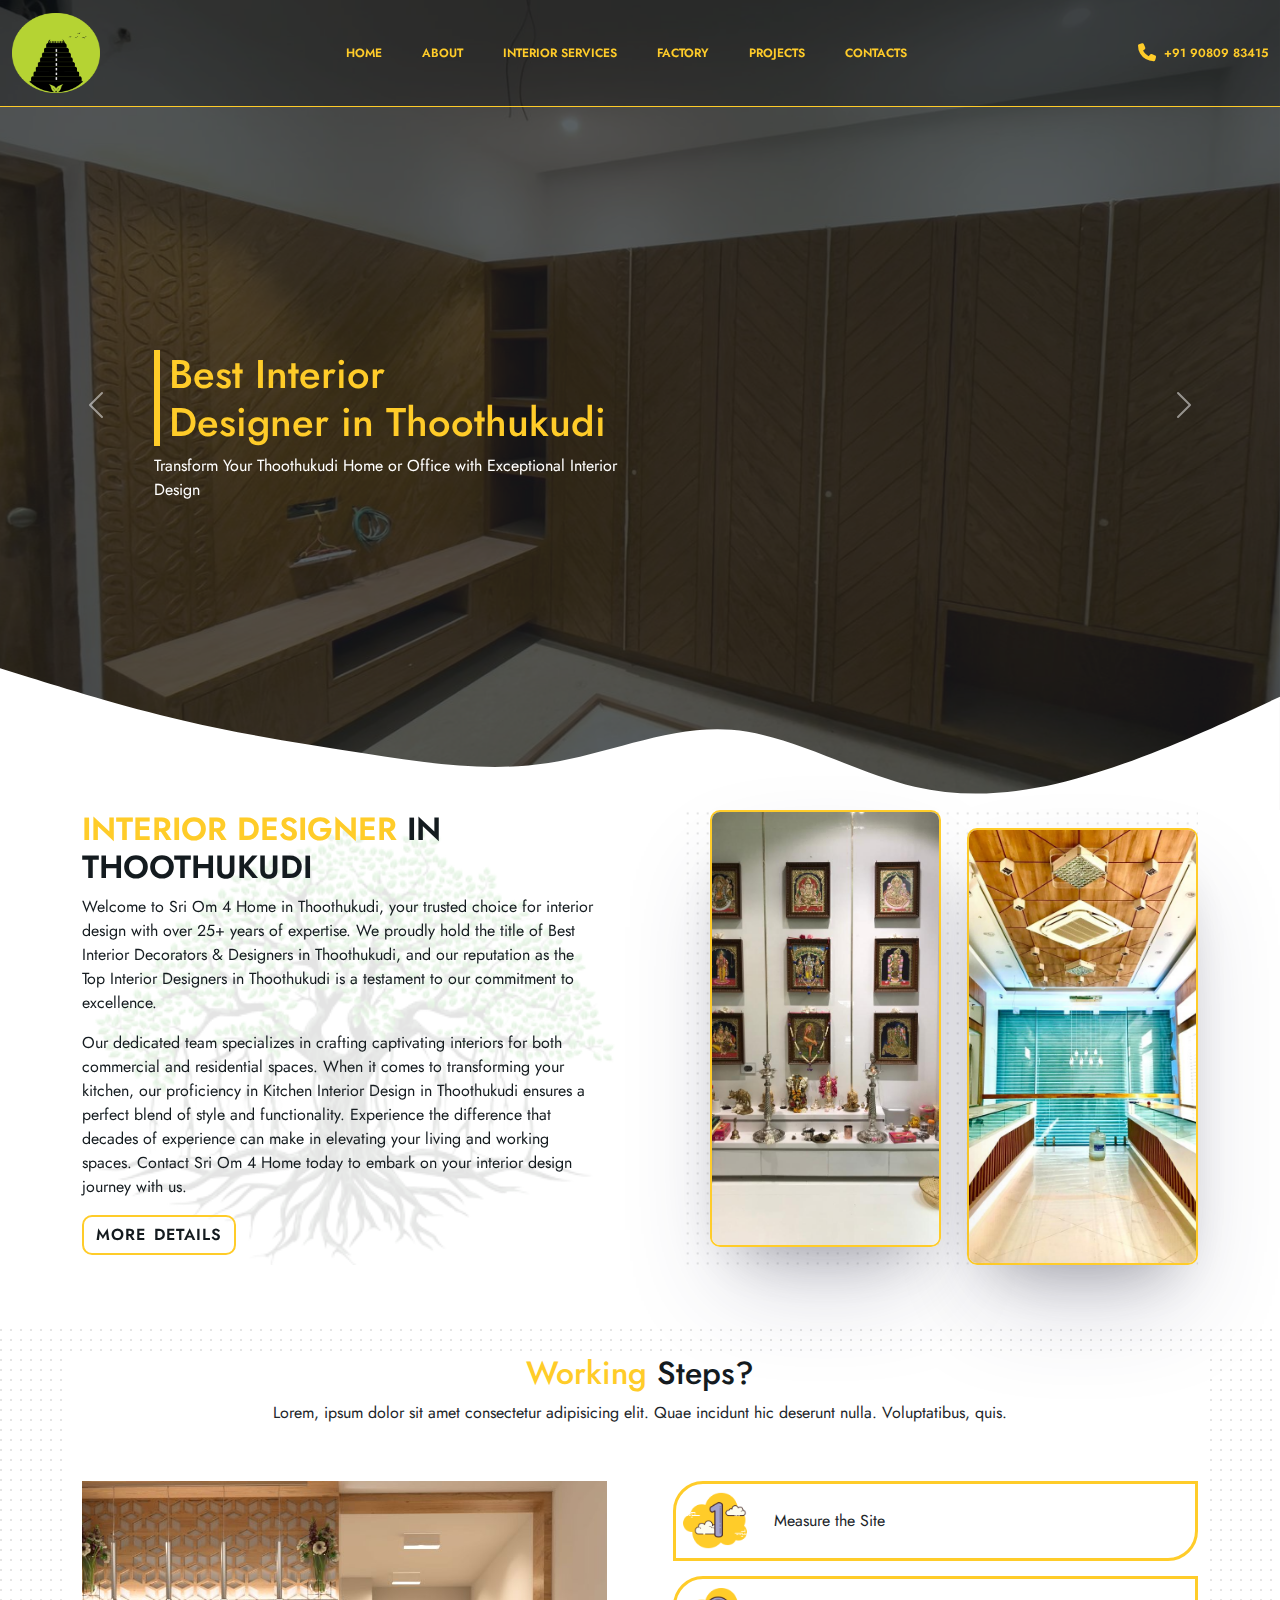
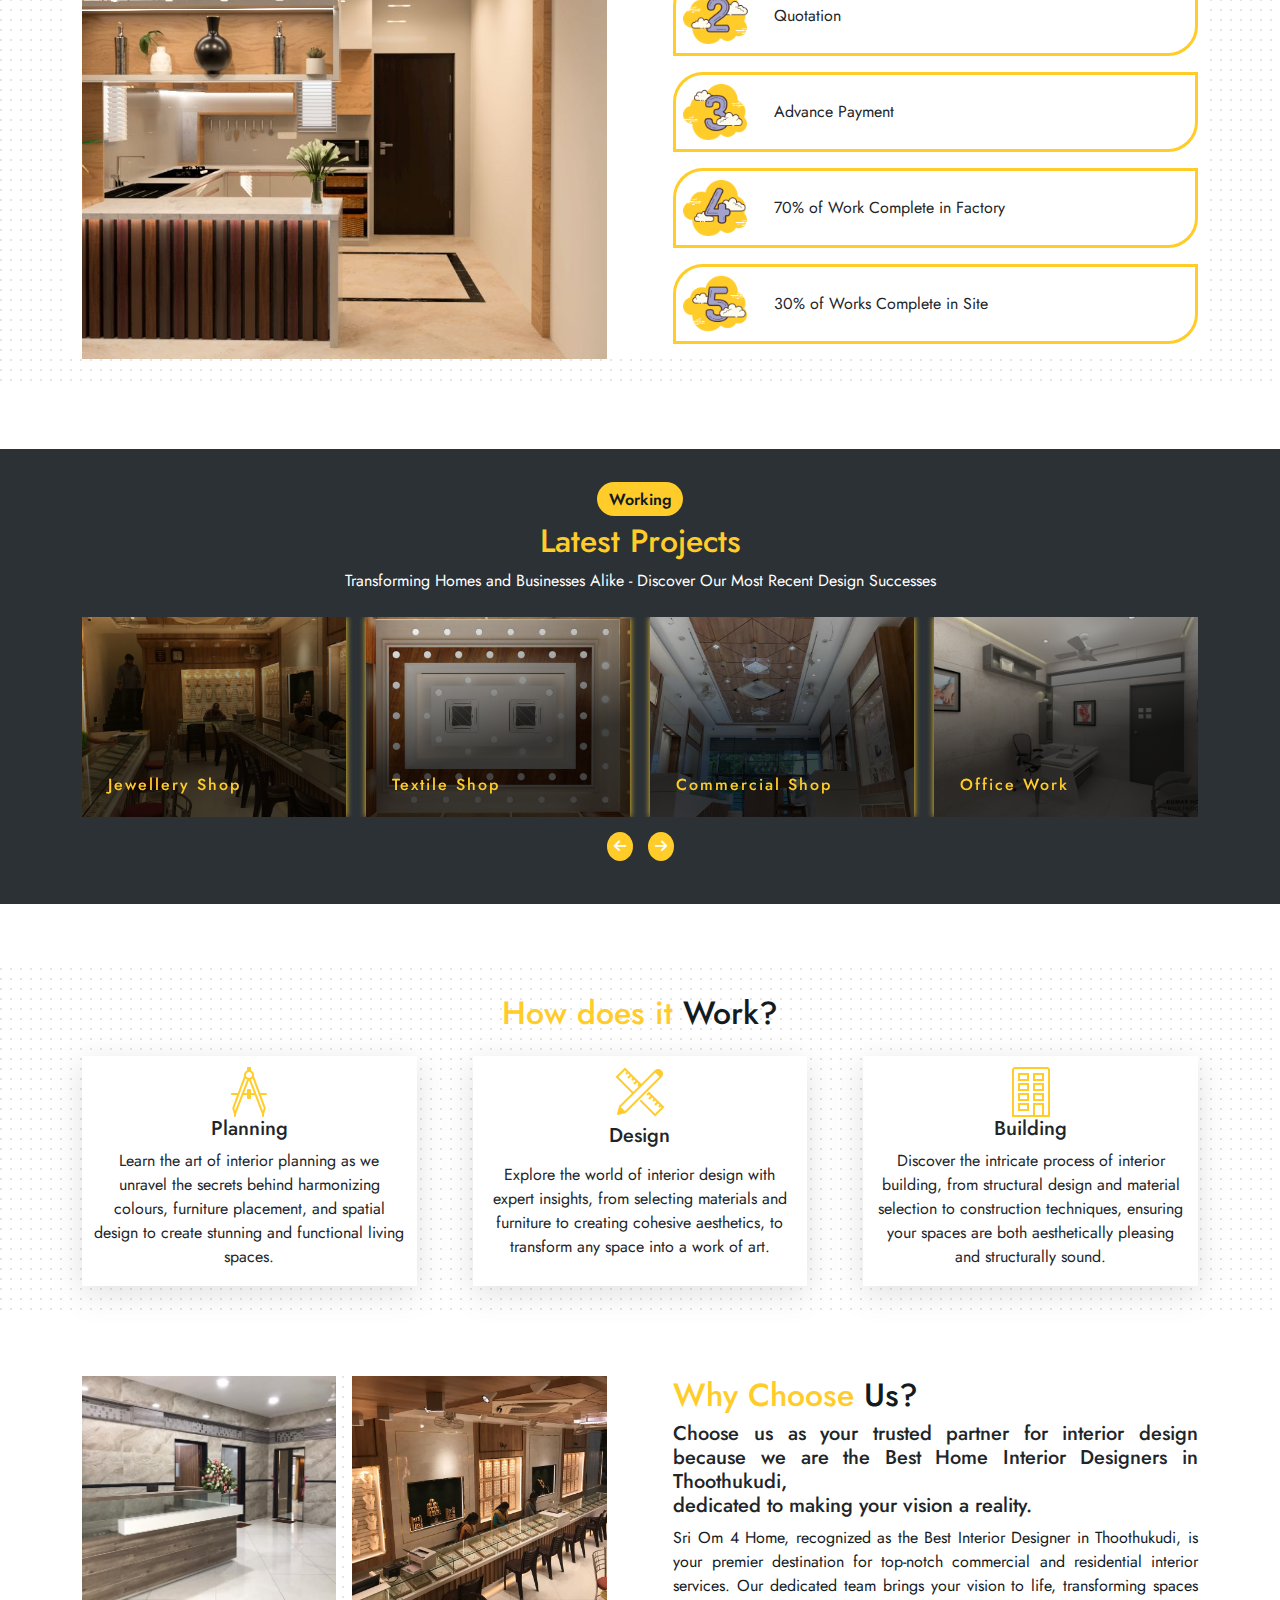
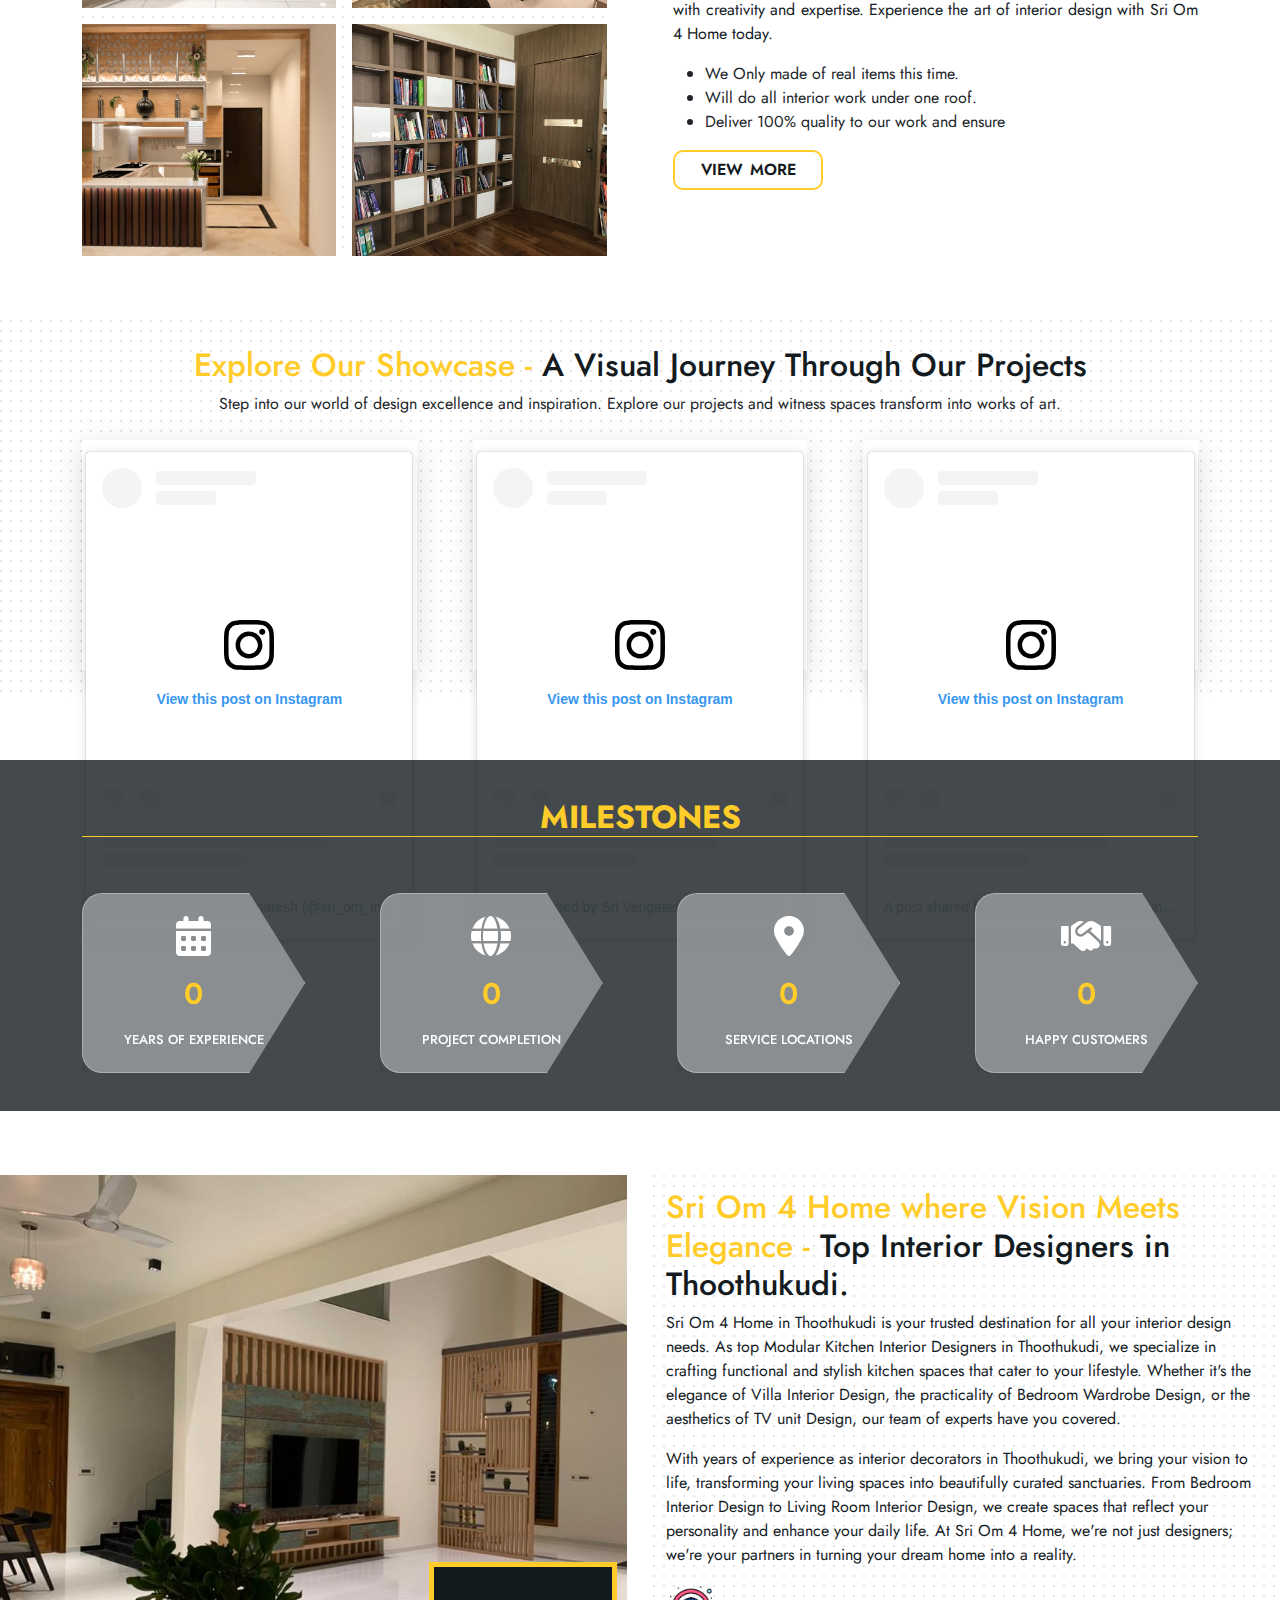
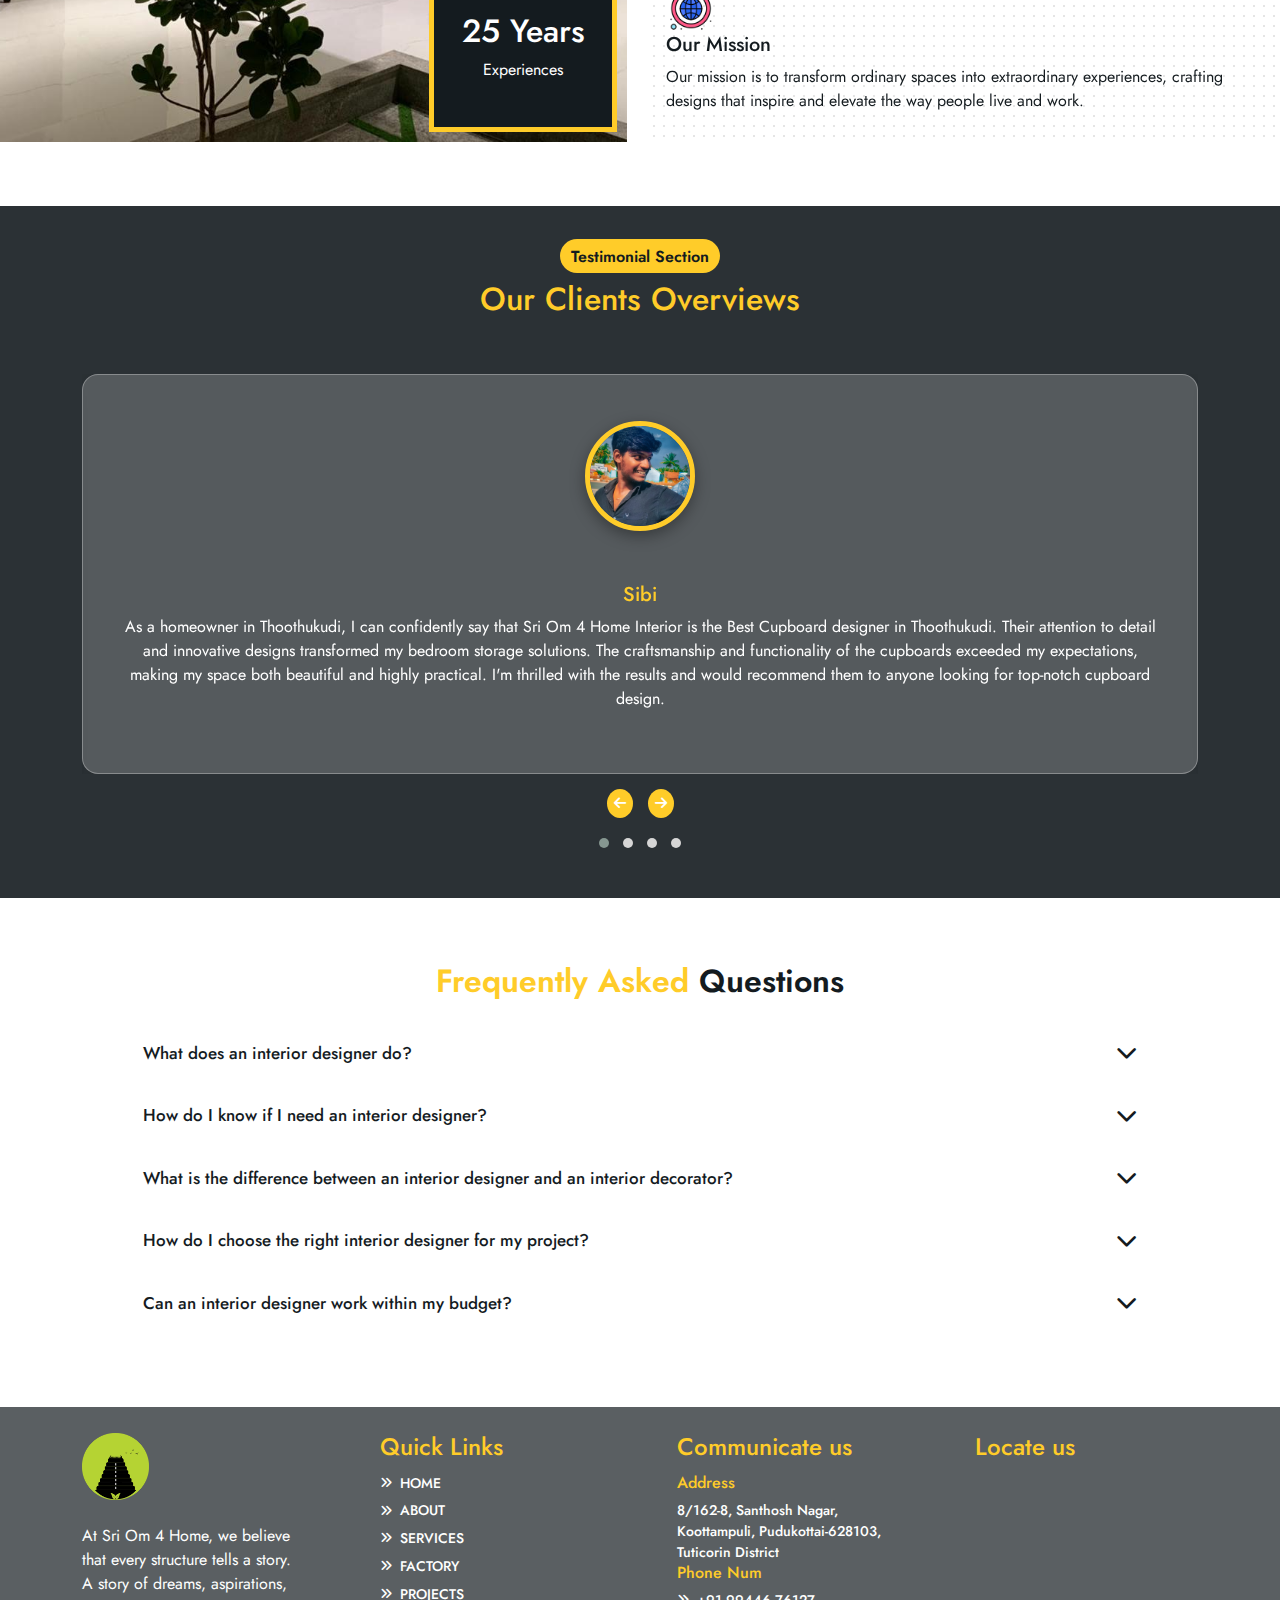
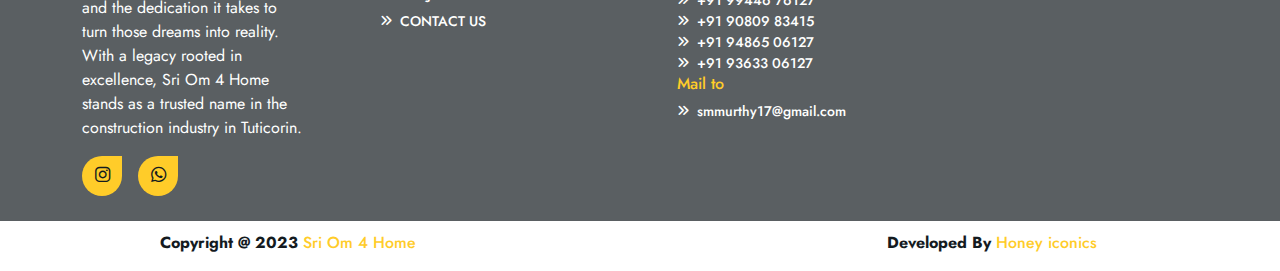
==== index.html @ 1a332e20 "Changed" ====
<!DOCTYPE html>
<html lang="en">

<head>
  <meta charset="UTF-8">
  <meta name="viewport" content="width=device-width, initial-scale=1.0">
  <title>Sri OM 4 Home</title>

  <!--////////////////////////// favicon ///////////////////// -->
  <link rel="icon" href="assets/Images/LOGO/soi.png">

  <!--///////////////////////// Css Elements /////////////////// -->
  <link rel="stylesheet" href="assets/CSS/style.css">

  <!-- fontawesome link  -->

  <link rel="stylesheet" href="https://cdnjs.cloudflare.com/ajax/libs/font-awesome/6.4.2/css/all.min.css
">
  <!--///////////////////////// Bootstrap Elements /////////////////// -->
  <link rel="stylesheet" href="assets/CSS/bootstrap.min.css">

  <!-- Owl carousel  -->

  <link rel="stylesheet" href="assets/CSS/owl.carousel.min.css">
  <link rel="stylesheet" href="assets/CSS/owl.theme.default.min.css">



</head>

<body>

  <!--////////////////////// header section Start ///////////////////// -->

  <header>

    <nav class="navbar navbar-expand-lg navbar-light">
      <div class="container-fluid">
        <a class="navbar-brand" href="index.html">
          <img src="assets/Images/LOGO/soi.png" alt="Logo">
        </a>
        <button class="navbar-toggler collapsed" type="button" data-bs-toggle="collapse"
          data-bs-target="#navbarSupportedContent" aria-controls="navbarSupportedContent" aria-expanded="false"
          aria-label="Toggle navigation">
          <span class="toggler-icon top-bar"></span>
          <span class="toggler-icon middle-bar"></span>
          <span class="toggler-icon bottom-bar"></span>
        </button>
        <div class="collapse navbar-collapse" id="navbarSupportedContent">
          <ul class="navbar-nav ms-auto d-flex gap-4">
            <li class="nav-item">
              <a class="nav-link active" aria-current="page" href="index.html">Home</a>
            </li>
            <li class="nav-item">
              <a class="nav-link" href="about.html">About</a>
            </li>
            <li class="nav-item">
              <a class="nav-link" href="service.html">Interior Services</a>
            </li>
            <li class="nav-item">
              <a class="nav-link" href="factory.html">Factory</a>
            </li>
            <li class="nav-item">
              <a class="nav-link" href="project.html">Projects</a>
            </li>
            <li class="nav-item">
              <a class="nav-link" href="contact.html">Contacts</a>
            </li>

          </ul>
          <ul class=" d-flex mb-0 px-0 align-items-center nav-num ms-auto">
            <li class="nav-item d-flex align-items-center">
              <a href="tel:+919080983415" class="nav-link p-0 d-flex gap-2 align-items-center">
                <i class="fa-solid fa-phone fa-beat fa-xl"></i>
                <span>
                  +91 90809 83415</span>
              </a>
            </li>
          </ul>
        </div>
      </div>
    </nav>


    <!-- //////////////////////////////////////////////////// -->


    <!--///////////////////////////////////////////// Navbar End ////////////////////// -->

    <!--/////////////////////////// Carousel Section Start ////////////////////////////-->
    <div id="carouselExampleCaptions" class="carousel slide" data-bs-ride="carousel">
      <div class="carousel-indicators">
        <button type="button" data-bs-target="#carouselExampleCaptions" data-bs-slide-to="0" class="active"
          aria-current="true" aria-label="Slide 1"></button>
        <button type="button" data-bs-target="#carouselExampleCaptions" data-bs-slide-to="1"
          aria-label="Slide 2"></button>
        <button type="button" data-bs-target="#carouselExampleCaptions" data-bs-slide-to="2"
          aria-label="Slide 3"></button>
      </div>
      <div class="carousel-inner">
        <div class="carousel-item active">
          <img src="assets/Images/Photos/1.jpeg" class="d-block w-100" alt="banner-image">
          <div class="carousel-caption">
            <h1>Best Interior
              <br>Designer in Thoothukudi
            </h1>
            <p>Transform Your Thoothukudi Home or Office with Exceptional Interior Design
            </p>
          </div>
        </div>
        <div class="carousel-item">
          <img src="assets/Images/Gallery/2.jpg" class="d-block w-100" alt="banner-image">
          <div class="carousel-caption">
            <h1>Leading Interior
              <br> Designer in Thoothukudi
            </h1>
            <p>Discover Thoothukudi's Premier Interior Designer for Tailored, Inspiring Interiors.
            </p>
          </div>
        </div>
        <div class="carousel-item">
          <img src="assets/Images/Gallery/3.jpg" class="d-block w-100" alt="banner-image">
          <div class="carousel-caption">
            <h1>Home Interior
              <br> Designer in Thoothukudi
            </h1>
            <p>Unlock the Beauty Within your Home, Our Canvas - Thoothukudi's Premier Home Interior Designer.</p>
          </div>
        </div>
      </div>
      <button class="carousel-control-prev" type="button" data-bs-target="#carouselExampleCaptions"
        data-bs-slide="prev">
        <span class="carousel-control-prev-icon" aria-hidden="true"></span>
        <span class="visually-hidden">Previous</span>
      </button>
      <button class="carousel-control-next" type="button" data-bs-target="#carouselExampleCaptions"
        data-bs-slide="next">
        <span class="carousel-control-next-icon" aria-hidden="true"></span>
        <span class="visually-hidden">Next</span>
      </button>

    </div>

    <!--////////////////////// Carousel Section End////////////////////////////// -->

    <div class="carousel-overlay"></div>

    <svg xmlns="http://www.w3.org/2000/svg" class="svg" viewBox="0 0 1440 320">
      <path fill="#fff" fill-opacity="1"
        d="M0,160L34.3,170.7C68.6,181,137,203,206,218.7C274.3,235,343,245,411,256C480,267,549,277,617,266.7C685.7,256,754,224,823,229.3C891.4,235,960,277,1029,293.3C1097.1,309,1166,299,1234,277.3C1302.9,256,1371,224,1406,208L1440,192L1440,320L1405.7,320C1371.4,320,1303,320,1234,320C1165.7,320,1097,320,1029,320C960,320,891,320,823,320C754.3,320,686,320,617,320C548.6,320,480,320,411,320C342.9,320,274,320,206,320C137.1,320,69,320,34,320L0,320Z">
      </path>
    </svg>
  </header>

  <!--////////////////////// header section End ///////////////////// -->


  <!--///////////////// About section Start ////////////////////////// -->

  <div class="who-we-are container">
    <img src="assets/Images/Png/banyan.png" class="assets-img" alt="">

    <div class="who-content">
      <h2>INTERIOR DESIGNER
        <span> IN THOOTHUKUDI</span>
      </h2>
      <p>Welcome to Sri Om 4 Home in Thoothukudi, your trusted choice for interior design with over 25+ years of
        expertise. We proudly hold the title of Best Interior Decorators & Designers in Thoothukudi, and our reputation
        as the Top Interior Designers in Thoothukudi is a testament to our commitment to excellence.</p>
      <p>Our dedicated team specializes in crafting captivating interiors for both commercial and residential spaces.
        When it comes to transforming your kitchen, our proficiency in Kitchen Interior Design in Thoothukudi ensures a
        perfect blend of style and functionality.
        Experience the difference that decades of experience can make in elevating your living and working spaces.
        Contact Sri Om 4 Home today to embark on your interior design journey with us.
      </p>
      <button class="btn">
        <a href="services.html">MORE DETAILS</a>
      </button>
    </div>
    <div class="who-we-img">

      <img src="assets/Images/Photos/29.jpeg" class="img-1" alt="who-we-are-image">
      <img src="assets/Images/Photos/55.jpeg" class="img-2" alt="who-we-are-image">

      <div class="empty-div">

      </div>
    </div>


  </div>

  <!--////////////////////////// About section End/////////////////////// -->


  <!--/////////////////// Work Steps Start//////////// -->

  <section class="workSteps-section">
    <div class="workSteps-container container">
      <div class="workSteps-title">
        <h2>Working <span>Steps?</span> </h2>
        <p>Lorem, ipsum dolor sit amet consectetur adipisicing elit. Quae incidunt hic deserunt nulla. Voluptatibus, quis.</p>
      </div>
      <div class="workSteps-content-container">
        <div class="workSteps-images">
          <img src="assets/Images/Photos/18.jpeg" alt="workSteps">
        </div>
        <div class="workSteps-container">
          <div class="workSteps-boxs">
            <div class="workSteps-images">
              <img src="assets/Images/Num/1.png" alt="NUMBER">
            </div>
            <div class="workSteps-content">
              <span>Measure the Site</span>
            </div>
          </div>
          <div class="workSteps-boxs">
            <div class="workSteps-images">
              <img src="assets/Images/Num/2.png" alt="NUMBER">
            </div>
            <div class="workSteps-content">
              <span>Quotation</span>
            </div>
          </div>

          <div class="workSteps-boxs">
            <div class="workSteps-images">
              <img src="assets/Images/Num/3.png" alt="NUMBER">
            </div>
            <div class="workSteps-content">
              <span>Advance Payment</span>
            </div>
          </div>
          <div class="workSteps-boxs">
            <div class="workSteps-images">
              <img src="assets/Images/Num/4.png" alt="NUMBER">
            </div>
            <div class="workSteps-content">
              <span>70% of Work Complete in Factory</span>
            </div>
          </div>
          <div class="workSteps-boxs">
            <div class="workSteps-images">
              <img src="assets/Images/Num/5.png" alt="NUMBER">
            </div>
            <div class="workSteps-content">
              <span>30% of Works Complete in Site</span>
            </div>
          </div>
        </div>
      </div>

    </div>
  </section>

  <!--//////////////// Work Steps End///////////////// -->



  <!--//////////////////////// What we do Start//////////////////////// -->

  <section class="whatwedo">
    <div class="whatwedo-container container">
      <div class="whatwedo-title mb-4">
        <span class="what-title">Working</span>
        <h2>Latest Projects</h2>
        <p>Transforming Homes and Businesses Alike - Discover Our Most Recent Design Successes
        </p>
      </div>
      <div class="whatwedo-content">
        <div class="owl-carousel owl-theme owl-loaded">
          <div class="owl-stage-outer">
            <div class="owl-stage">
              <div class="owl-item">
                <img src="assets/Images/Photos/70.jpeg" alt="Whatwedo-images">
                <span class="whatwedo-heading">Jewellery Shop</span>

                <div class="owl-overlay"></div>

              </div>
              <div class="owl-item">
                <img src="assets/Images/Gallery/3.jpg" alt="Whatwedo-images">
                <span class="whatwedo-heading">Textile Shop</span>

                <div class="owl-overlay"></div>


              </div>
              <div class="owl-item">
                <img src="assets/Images/Photos/27.jpeg" alt="Whatwedo-images">
                <span class="whatwedo-heading">Commercial Shop</span>

                <div class="owl-overlay"></div>

              </div>
              <div class="owl-item">
                <img src="assets/Images/Gallery/8.jpg" alt="Whatwedo-images">
                <span class="whatwedo-heading">Office Work</span>

                <div class="owl-overlay"></div>

              </div>
            </div>
          </div>
          <div class="owl-nav">
            <div class="owl-prev"><i class="fa-solid fa-arrow-left"></i></div>
            <div class="owl-next"><i class="fa-solid fa-arrow-right"></i></div>
          </div>

        </div>
      </div>

    </div>
    <div class="whatwedo-overlay"></div>
  </section>

  <!--////////////////////////// What we do End////////////////////////////// -->


  <!--///////////////////////// How it Work ////////////////////////////// -->

  <section class="howItWorks">
    <div class="howItWorks-container container">
      <div class="howItWorks-title mb-4">
        <h2>How does it <span>Work?</span> </h2>
      </div>
      <div class="howItWorks-content">

        <div class="howItWorks-boxs">

          <div class="howItWorks-icons">
            <img src="assets/Images/icons/compuss.png" alt="howItWorks-icons">
          </div>
          <h5>Planning</h5>
          <p>
            Learn the art of interior planning as we unravel the secrets behind harmonizing colours, furniture
            placement, and spatial design to create stunning and functional living spaces.
          </p>

        </div>

        <div class="howItWorks-boxs">

          <div class="howItWorks-icons">
            <img src="assets/Images/icons/drawing.png" alt="howItWorks-icons">
          </div>
          <h5>Design</h5>
          <p>Explore the world of interior design with expert insights, from selecting materials and furniture to
            creating cohesive aesthetics, to transform any space into a work of art.</p>

        </div>

        <div class="howItWorks-boxs">

          <div class="howItWorks-icons">
            <img src="assets/Images/icons/building.png" alt="howItWorks-icons">
          </div>
          <h5>Building</h5>
          <p>Discover the intricate process of interior building, from structural design and material selection to
            construction techniques, ensuring your spaces are both aesthetically pleasing and structurally sound.</p>

        </div>

      </div>
    </div>
  </section>

  <!--///////////////////////////// How it Work End /////////////////// -->

  <!-- -----------------------OVERALL PROJECT SECTION START ----------------------- -->
  <section class="whyChooseUs-section">

    <div class="project-section container">
      <div class="project-images">
        <div class="project-img-co ">
          <a href="Project.html"><img src="assets/Images/Photos/6.jpeg" alt="WhyChooseUs-image"></a>
        </div>
        <div class="project-img-co ">
          <a href="Project.html"><img src="assets/Images/Photos/68.jpeg" alt="WhyChooseUs-image"></a>
        </div>
        <div class="project-img-co ">
          <a href="Project.html"><img src="assets/Images/Photos/18.jpeg" alt="WhyChooseUs-image"></a>
        </div>
        <div class="project-img-co ">
          <a href="Project.html"><img src="assets/Images/Photos/31.jpeg" alt="WhyChooseUs-image"></a>
        </div>

      </div>
      <div class="project-heading ">
        <h2>Why Choose <span>Us?</span> </h2>
        <h5>Choose us as your trusted partner for interior design because we are the Best Home Interior Designers in
          Thoothukudi,
          <br> dedicated to making your vision a reality.
        </h5>
        <p>Sri Om 4 Home, recognized as the Best Interior Designer in Thoothukudi, is your premier destination for
          top-notch commercial and residential interior services. Our dedicated team brings your vision to life,
          transforming spaces with creativity and expertise. Experience the art of interior design with Sri Om 4 Home
          today.

        </p>
        <ul>
          <li>We Only made of real items this time.</li>
          <li>Will do all interior work under one roof.</li>
          <li>Deliver 100% quality to our work and ensure </li>
        </ul>

        <button class="btn"> <a href="Project.html">VIEW MORE</a></button>
      </div>

    </div>
  </section>

  <!-- -----------------------OVERALL PROJECT SECTION START ----------------------- -->

  <!--///////////////////////// How it Work ////////////////////////////// -->

  <section class="howItWorks social">
    <div class="howItWorks-container container">
      <div class="howItWorks-title mb-4">
        <h2>Explore Our Showcase - <span>A Visual Journey Through Our Projects
          </span> </h2>
        <p>Step into our world of design excellence and inspiration. Explore our projects and witness spaces transform
          into works of art.

        </p>
      </div>
      <div class="howItWorks-content">

        <div class="howItWorks-boxs">
          <blockquote class="instagram-media"
            data-instgrm-permalink="https://www.instagram.com/reel/Coe3Y3TpRxx/?utm_source=ig_embed&amp;utm_campaign=loading"
            data-instgrm-version="14"
            style=" background:#FFF; border:0; border-radius:3px; box-shadow:0 0 1px 0 rgba(0,0,0,0.5),0 1px 10px 0 rgba(0,0,0,0.15); margin: 1px; max-width:540px; min-width:326px; padding:0; width:99.375%; width:-webkit-calc(100% - 2px); width:calc(100% - 2px);">
            <div style="padding:16px;"> <a
                href="https://www.instagram.com/reel/Coe3Y3TpRxx/?utm_source=ig_embed&amp;utm_campaign=loading"
                style=" background:#FFFFFF; line-height:0; padding:0 0; text-align:center; text-decoration:none; width:100%;"
                target="_blank">
                <div style=" display: flex; flex-direction: row; align-items: center;">
                  <div
                    style="background-color: #F4F4F4; border-radius: 50%; flex-grow: 0; height: 40px; margin-right: 14px; width: 40px;">
                  </div>
                  <div style="display: flex; flex-direction: column; flex-grow: 1; justify-content: center;">
                    <div
                      style=" background-color: #F4F4F4; border-radius: 4px; flex-grow: 0; height: 14px; margin-bottom: 6px; width: 100px;">
                    </div>
                    <div
                      style=" background-color: #F4F4F4; border-radius: 4px; flex-grow: 0; height: 14px; width: 60px;">
                    </div>
                  </div>
                </div>
                <div style="padding: 19% 0;"></div>
                <div style="display:block; height:50px; margin:0 auto 12px; width:50px;"><svg width="50px" height="50px"
                    viewBox="0 0 60 60" version="1.1" xmlns="https://www.w3.org/2000/svg"
                    xmlns:xlink="https://www.w3.org/1999/xlink">
                    <g stroke="none" stroke-width="1" fill="none" fill-rule="evenodd">
                      <g transform="translate(-511.000000, -20.000000)" fill="#000000">
                        <g>
                          <path
                            d="M556.869,30.41 C554.814,30.41 553.148,32.076 553.148,34.131 C553.148,36.186 554.814,37.852 556.869,37.852 C558.924,37.852 560.59,36.186 560.59,34.131 C560.59,32.076 558.924,30.41 556.869,30.41 M541,60.657 C535.114,60.657 530.342,55.887 530.342,50 C530.342,44.114 535.114,39.342 541,39.342 C546.887,39.342 551.658,44.114 551.658,50 C551.658,55.887 546.887,60.657 541,60.657 M541,33.886 C532.1,33.886 524.886,41.1 524.886,50 C524.886,58.899 532.1,66.113 541,66.113 C549.9,66.113 557.115,58.899 557.115,50 C557.115,41.1 549.9,33.886 541,33.886 M565.378,62.101 C565.244,65.022 564.756,66.606 564.346,67.663 C563.803,69.06 563.154,70.057 562.106,71.106 C561.058,72.155 560.06,72.803 558.662,73.347 C557.607,73.757 556.021,74.244 553.102,74.378 C549.944,74.521 548.997,74.552 541,74.552 C533.003,74.552 532.056,74.521 528.898,74.378 C525.979,74.244 524.393,73.757 523.338,73.347 C521.94,72.803 520.942,72.155 519.894,71.106 C518.846,70.057 518.197,69.06 517.654,67.663 C517.244,66.606 516.755,65.022 516.623,62.101 C516.479,58.943 516.448,57.996 516.448,50 C516.448,42.003 516.479,41.056 516.623,37.899 C516.755,34.978 517.244,33.391 517.654,32.338 C518.197,30.938 518.846,29.942 519.894,28.894 C520.942,27.846 521.94,27.196 523.338,26.654 C524.393,26.244 525.979,25.756 528.898,25.623 C532.057,25.479 533.004,25.448 541,25.448 C548.997,25.448 549.943,25.479 553.102,25.623 C556.021,25.756 557.607,26.244 558.662,26.654 C560.06,27.196 561.058,27.846 562.106,28.894 C563.154,29.942 563.803,30.938 564.346,32.338 C564.756,33.391 565.244,34.978 565.378,37.899 C565.522,41.056 565.552,42.003 565.552,50 C565.552,57.996 565.522,58.943 565.378,62.101 M570.82,37.631 C570.674,34.438 570.167,32.258 569.425,30.349 C568.659,28.377 567.633,26.702 565.965,25.035 C564.297,23.368 562.623,22.342 560.652,21.575 C558.743,20.834 556.562,20.326 553.369,20.18 C550.169,20.033 549.148,20 541,20 C532.853,20 531.831,20.033 528.631,20.18 C525.438,20.326 523.257,20.834 521.349,21.575 C519.376,22.342 517.703,23.368 516.035,25.035 C514.368,26.702 513.342,28.377 512.574,30.349 C511.834,32.258 511.326,34.438 511.181,37.631 C511.035,40.831 511,41.851 511,50 C511,58.147 511.035,59.17 511.181,62.369 C511.326,65.562 511.834,67.743 512.574,69.651 C513.342,71.625 514.368,73.296 516.035,74.965 C517.703,76.634 519.376,77.658 521.349,78.425 C523.257,79.167 525.438,79.673 528.631,79.82 C531.831,79.965 532.853,80.001 541,80.001 C549.148,80.001 550.169,79.965 553.369,79.82 C556.562,79.673 558.743,79.167 560.652,78.425 C562.623,77.658 564.297,76.634 565.965,74.965 C567.633,73.296 568.659,71.625 569.425,69.651 C570.167,67.743 570.674,65.562 570.82,62.369 C570.966,59.17 571,58.147 571,50 C571,41.851 570.966,40.831 570.82,37.631">
                          </path>
                        </g>
                      </g>
                    </g>
                  </svg></div>
                <div style="padding-top: 8px;">
                  <div
                    style=" color:#3897f0; font-family:Arial,sans-serif; font-size:14px; font-style:normal; font-weight:550; line-height:18px;">
                    View this post on Instagram</div>
                </div>
                <div style="padding: 12.5% 0;"></div>
                <div style="display: flex; flex-direction: row; margin-bottom: 14px; align-items: center;">
                  <div>
                    <div
                      style="background-color: #F4F4F4; border-radius: 50%; height: 12.5px; width: 12.5px; transform: translateX(0px) translateY(7px);">
                    </div>
                    <div
                      style="background-color: #F4F4F4; height: 12.5px; transform: rotate(-45deg) translateX(3px) translateY(1px); width: 12.5px; flex-grow: 0; margin-right: 14px; margin-left: 2px;">
                    </div>
                    <div
                      style="background-color: #F4F4F4; border-radius: 50%; height: 12.5px; width: 12.5px; transform: translateX(9px) translateY(-18px);">
                    </div>
                  </div>
                  <div style="margin-left: 8px;">
                    <div
                      style=" background-color: #F4F4F4; border-radius: 50%; flex-grow: 0; height: 20px; width: 20px;">
                    </div>
                    <div
                      style=" width: 0; height: 0; border-top: 2px solid transparent; border-left: 6px solid #f4f4f4; border-bottom: 2px solid transparent; transform: translateX(16px) translateY(-4px) rotate(30deg)">
                    </div>
                  </div>
                  <div style="margin-left: auto;">
                    <div
                      style=" width: 0px; border-top: 8px solid #F4F4F4; border-right: 8px solid transparent; transform: translateY(16px);">
                    </div>
                    <div
                      style=" background-color: #F4F4F4; flex-grow: 0; height: 12px; width: 16px; transform: translateY(-4px);">
                    </div>
                    <div
                      style=" width: 0; height: 0; border-top: 8px solid #F4F4F4; border-left: 8px solid transparent; transform: translateY(-4px) translateX(8px);">
                    </div>
                  </div>
                </div>
                <div
                  style="display: flex; flex-direction: column; flex-grow: 1; justify-content: center; margin-bottom: 24px;">
                  <div
                    style=" background-color: #F4F4F4; border-radius: 4px; flex-grow: 0; height: 14px; margin-bottom: 6px; width: 224px;">
                  </div>
                  <div
                    style=" background-color: #F4F4F4; border-radius: 4px; flex-grow: 0; height: 14px; width: 144px;">
                  </div>
                </div>
              </a>
              <p
                style=" color:#c9c8cd; font-family:Arial,sans-serif; font-size:14px; line-height:17px; margin-bottom:0; margin-top:8px; overflow:hidden; padding:8px 0 7px; text-align:center; text-overflow:ellipsis; white-space:nowrap;">
                <a href="https://www.instagram.com/reel/Coe3Y3TpRxx/?utm_source=ig_embed&amp;utm_campaign=loading"
                  style=" color:#c9c8cd; font-family:Arial,sans-serif; font-size:14px; font-style:normal; font-weight:normal; line-height:17px; text-decoration:none;"
                  target="_blank">A post shared by Sri Vengatesh (@sri_om_interior_decors)</a>
              </p>
            </div>
          </blockquote>
          <script async src="//www.instagram.com/embed.js"></script>

        </div>

        <div class="howItWorks-boxs">
          <blockquote class="instagram-media"
            data-instgrm-permalink="https://www.instagram.com/reel/CpU8LuFpvbW/?utm_source=ig_embed&amp;utm_campaign=loading"
            data-instgrm-version="14"
            style=" background:#FFF; border:0; border-radius:3px; box-shadow:0 0 1px 0 rgba(0,0,0,0.5),0 1px 10px 0 rgba(0,0,0,0.15); margin: 1px; max-width:540px; min-width:326px; padding:0; width:99.375%; width:-webkit-calc(100% - 2px); width:calc(100% - 2px);">
            <div style="padding:16px;"> <a
                href="https://www.instagram.com/reel/CpU8LuFpvbW/?utm_source=ig_embed&amp;utm_campaign=loading"
                style=" background:#FFFFFF; line-height:0; padding:0 0; text-align:center; text-decoration:none; width:100%;"
                target="_blank">
                <div style=" display: flex; flex-direction: row; align-items: center;">
                  <div
                    style="background-color: #F4F4F4; border-radius: 50%; flex-grow: 0; height: 40px; margin-right: 14px; width: 40px;">
                  </div>
                  <div style="display: flex; flex-direction: column; flex-grow: 1; justify-content: center;">
                    <div
                      style=" background-color: #F4F4F4; border-radius: 4px; flex-grow: 0; height: 14px; margin-bottom: 6px; width: 100px;">
                    </div>
                    <div
                      style=" background-color: #F4F4F4; border-radius: 4px; flex-grow: 0; height: 14px; width: 60px;">
                    </div>
                  </div>
                </div>
                <div style="padding: 19% 0;"></div>
                <div style="display:block; height:50px; margin:0 auto 12px; width:50px;"><svg width="50px" height="50px"
                    viewBox="0 0 60 60" version="1.1" xmlns="https://www.w3.org/2000/svg"
                    xmlns:xlink="https://www.w3.org/1999/xlink">
                    <g stroke="none" stroke-width="1" fill="none" fill-rule="evenodd">
                      <g transform="translate(-511.000000, -20.000000)" fill="#000000">
                        <g>
                          <path
                            d="M556.869,30.41 C554.814,30.41 553.148,32.076 553.148,34.131 C553.148,36.186 554.814,37.852 556.869,37.852 C558.924,37.852 560.59,36.186 560.59,34.131 C560.59,32.076 558.924,30.41 556.869,30.41 M541,60.657 C535.114,60.657 530.342,55.887 530.342,50 C530.342,44.114 535.114,39.342 541,39.342 C546.887,39.342 551.658,44.114 551.658,50 C551.658,55.887 546.887,60.657 541,60.657 M541,33.886 C532.1,33.886 524.886,41.1 524.886,50 C524.886,58.899 532.1,66.113 541,66.113 C549.9,66.113 557.115,58.899 557.115,50 C557.115,41.1 549.9,33.886 541,33.886 M565.378,62.101 C565.244,65.022 564.756,66.606 564.346,67.663 C563.803,69.06 563.154,70.057 562.106,71.106 C561.058,72.155 560.06,72.803 558.662,73.347 C557.607,73.757 556.021,74.244 553.102,74.378 C549.944,74.521 548.997,74.552 541,74.552 C533.003,74.552 532.056,74.521 528.898,74.378 C525.979,74.244 524.393,73.757 523.338,73.347 C521.94,72.803 520.942,72.155 519.894,71.106 C518.846,70.057 518.197,69.06 517.654,67.663 C517.244,66.606 516.755,65.022 516.623,62.101 C516.479,58.943 516.448,57.996 516.448,50 C516.448,42.003 516.479,41.056 516.623,37.899 C516.755,34.978 517.244,33.391 517.654,32.338 C518.197,30.938 518.846,29.942 519.894,28.894 C520.942,27.846 521.94,27.196 523.338,26.654 C524.393,26.244 525.979,25.756 528.898,25.623 C532.057,25.479 533.004,25.448 541,25.448 C548.997,25.448 549.943,25.479 553.102,25.623 C556.021,25.756 557.607,26.244 558.662,26.654 C560.06,27.196 561.058,27.846 562.106,28.894 C563.154,29.942 563.803,30.938 564.346,32.338 C564.756,33.391 565.244,34.978 565.378,37.899 C565.522,41.056 565.552,42.003 565.552,50 C565.552,57.996 565.522,58.943 565.378,62.101 M570.82,37.631 C570.674,34.438 570.167,32.258 569.425,30.349 C568.659,28.377 567.633,26.702 565.965,25.035 C564.297,23.368 562.623,22.342 560.652,21.575 C558.743,20.834 556.562,20.326 553.369,20.18 C550.169,20.033 549.148,20 541,20 C532.853,20 531.831,20.033 528.631,20.18 C525.438,20.326 523.257,20.834 521.349,21.575 C519.376,22.342 517.703,23.368 516.035,25.035 C514.368,26.702 513.342,28.377 512.574,30.349 C511.834,32.258 511.326,34.438 511.181,37.631 C511.035,40.831 511,41.851 511,50 C511,58.147 511.035,59.17 511.181,62.369 C511.326,65.562 511.834,67.743 512.574,69.651 C513.342,71.625 514.368,73.296 516.035,74.965 C517.703,76.634 519.376,77.658 521.349,78.425 C523.257,79.167 525.438,79.673 528.631,79.82 C531.831,79.965 532.853,80.001 541,80.001 C549.148,80.001 550.169,79.965 553.369,79.82 C556.562,79.673 558.743,79.167 560.652,78.425 C562.623,77.658 564.297,76.634 565.965,74.965 C567.633,73.296 568.659,71.625 569.425,69.651 C570.167,67.743 570.674,65.562 570.82,62.369 C570.966,59.17 571,58.147 571,50 C571,41.851 570.966,40.831 570.82,37.631">
                          </path>
                        </g>
                      </g>
                    </g>
                  </svg></div>
                <div style="padding-top: 8px;">
                  <div
                    style=" color:#3897f0; font-family:Arial,sans-serif; font-size:14px; font-style:normal; font-weight:550; line-height:18px;">
                    View this post on Instagram</div>
                </div>
                <div style="padding: 12.5% 0;"></div>
                <div style="display: flex; flex-direction: row; margin-bottom: 14px; align-items: center;">
                  <div>
                    <div
                      style="background-color: #F4F4F4; border-radius: 50%; height: 12.5px; width: 12.5px; transform: translateX(0px) translateY(7px);">
                    </div>
                    <div
                      style="background-color: #F4F4F4; height: 12.5px; transform: rotate(-45deg) translateX(3px) translateY(1px); width: 12.5px; flex-grow: 0; margin-right: 14px; margin-left: 2px;">
                    </div>
                    <div
                      style="background-color: #F4F4F4; border-radius: 50%; height: 12.5px; width: 12.5px; transform: translateX(9px) translateY(-18px);">
                    </div>
                  </div>
                  <div style="margin-left: 8px;">
                    <div
                      style=" background-color: #F4F4F4; border-radius: 50%; flex-grow: 0; height: 20px; width: 20px;">
                    </div>
                    <div
                      style=" width: 0; height: 0; border-top: 2px solid transparent; border-left: 6px solid #f4f4f4; border-bottom: 2px solid transparent; transform: translateX(16px) translateY(-4px) rotate(30deg)">
                    </div>
                  </div>
                  <div style="margin-left: auto;">
                    <div
                      style=" width: 0px; border-top: 8px solid #F4F4F4; border-right: 8px solid transparent; transform: translateY(16px);">
                    </div>
                    <div
                      style=" background-color: #F4F4F4; flex-grow: 0; height: 12px; width: 16px; transform: translateY(-4px);">
                    </div>
                    <div
                      style=" width: 0; height: 0; border-top: 8px solid #F4F4F4; border-left: 8px solid transparent; transform: translateY(-4px) translateX(8px);">
                    </div>
                  </div>
                </div>
                <div
                  style="display: flex; flex-direction: column; flex-grow: 1; justify-content: center; margin-bottom: 24px;">
                  <div
                    style=" background-color: #F4F4F4; border-radius: 4px; flex-grow: 0; height: 14px; margin-bottom: 6px; width: 224px;">
                  </div>
                  <div
                    style=" background-color: #F4F4F4; border-radius: 4px; flex-grow: 0; height: 14px; width: 144px;">
                  </div>
                </div>
              </a>
              <p
                style=" color:#c9c8cd; font-family:Arial,sans-serif; font-size:14px; line-height:17px; margin-bottom:0; margin-top:8px; overflow:hidden; padding:8px 0 7px; text-align:center; text-overflow:ellipsis; white-space:nowrap;">
                <a href="https://www.instagram.com/reel/CpU8LuFpvbW/?utm_source=ig_embed&amp;utm_campaign=loading"
                  style=" color:#c9c8cd; font-family:Arial,sans-serif; font-size:14px; font-style:normal; font-weight:normal; line-height:17px; text-decoration:none;"
                  target="_blank">A post shared by Sri Vengatesh (@sri_om_interior_decors)</a>
              </p>
            </div>
          </blockquote>
          <script async src="//www.instagram.com/embed.js"></script>

        </div>

        <div class="howItWorks-boxs">
          <blockquote class="instagram-media"
            data-instgrm-permalink="https://www.instagram.com/reel/CpxOh8Wp39n/?utm_source=ig_embed&amp;utm_campaign=loading"
            data-instgrm-version="14"
            style=" background:#FFF; border:0; border-radius:3px; box-shadow:0 0 1px 0 rgba(0,0,0,0.5),0 1px 10px 0 rgba(0,0,0,0.15); margin: 1px; max-width:540px; min-width:326px; padding:0; width:99.375%; width:-webkit-calc(100% - 2px); width:calc(100% - 2px);">
            <div style="padding:16px;"> <a
                href="https://www.instagram.com/reel/CpxOh8Wp39n/?utm_source=ig_embed&amp;utm_campaign=loading"
                style=" background:#FFFFFF; line-height:0; padding:0 0; text-align:center; text-decoration:none; width:100%;"
                target="_blank">
                <div style=" display: flex; flex-direction: row; align-items: center;">
                  <div
                    style="background-color: #F4F4F4; border-radius: 50%; flex-grow: 0; height: 40px; margin-right: 14px; width: 40px;">
                  </div>
                  <div style="display: flex; flex-direction: column; flex-grow: 1; justify-content: center;">
                    <div
                      style=" background-color: #F4F4F4; border-radius: 4px; flex-grow: 0; height: 14px; margin-bottom: 6px; width: 100px;">
                    </div>
                    <div
                      style=" background-color: #F4F4F4; border-radius: 4px; flex-grow: 0; height: 14px; width: 60px;">
                    </div>
                  </div>
                </div>
                <div style="padding: 19% 0;"></div>
                <div style="display:block; height:50px; margin:0 auto 12px; width:50px;"><svg width="50px" height="50px"
                    viewBox="0 0 60 60" version="1.1" xmlns="https://www.w3.org/2000/svg"
                    xmlns:xlink="https://www.w3.org/1999/xlink">
                    <g stroke="none" stroke-width="1" fill="none" fill-rule="evenodd">
                      <g transform="translate(-511.000000, -20.000000)" fill="#000000">
                        <g>
                          <path
                            d="M556.869,30.41 C554.814,30.41 553.148,32.076 553.148,34.131 C553.148,36.186 554.814,37.852 556.869,37.852 C558.924,37.852 560.59,36.186 560.59,34.131 C560.59,32.076 558.924,30.41 556.869,30.41 M541,60.657 C535.114,60.657 530.342,55.887 530.342,50 C530.342,44.114 535.114,39.342 541,39.342 C546.887,39.342 551.658,44.114 551.658,50 C551.658,55.887 546.887,60.657 541,60.657 M541,33.886 C532.1,33.886 524.886,41.1 524.886,50 C524.886,58.899 532.1,66.113 541,66.113 C549.9,66.113 557.115,58.899 557.115,50 C557.115,41.1 549.9,33.886 541,33.886 M565.378,62.101 C565.244,65.022 564.756,66.606 564.346,67.663 C563.803,69.06 563.154,70.057 562.106,71.106 C561.058,72.155 560.06,72.803 558.662,73.347 C557.607,73.757 556.021,74.244 553.102,74.378 C549.944,74.521 548.997,74.552 541,74.552 C533.003,74.552 532.056,74.521 528.898,74.378 C525.979,74.244 524.393,73.757 523.338,73.347 C521.94,72.803 520.942,72.155 519.894,71.106 C518.846,70.057 518.197,69.06 517.654,67.663 C517.244,66.606 516.755,65.022 516.623,62.101 C516.479,58.943 516.448,57.996 516.448,50 C516.448,42.003 516.479,41.056 516.623,37.899 C516.755,34.978 517.244,33.391 517.654,32.338 C518.197,30.938 518.846,29.942 519.894,28.894 C520.942,27.846 521.94,27.196 523.338,26.654 C524.393,26.244 525.979,25.756 528.898,25.623 C532.057,25.479 533.004,25.448 541,25.448 C548.997,25.448 549.943,25.479 553.102,25.623 C556.021,25.756 557.607,26.244 558.662,26.654 C560.06,27.196 561.058,27.846 562.106,28.894 C563.154,29.942 563.803,30.938 564.346,32.338 C564.756,33.391 565.244,34.978 565.378,37.899 C565.522,41.056 565.552,42.003 565.552,50 C565.552,57.996 565.522,58.943 565.378,62.101 M570.82,37.631 C570.674,34.438 570.167,32.258 569.425,30.349 C568.659,28.377 567.633,26.702 565.965,25.035 C564.297,23.368 562.623,22.342 560.652,21.575 C558.743,20.834 556.562,20.326 553.369,20.18 C550.169,20.033 549.148,20 541,20 C532.853,20 531.831,20.033 528.631,20.18 C525.438,20.326 523.257,20.834 521.349,21.575 C519.376,22.342 517.703,23.368 516.035,25.035 C514.368,26.702 513.342,28.377 512.574,30.349 C511.834,32.258 511.326,34.438 511.181,37.631 C511.035,40.831 511,41.851 511,50 C511,58.147 511.035,59.17 511.181,62.369 C511.326,65.562 511.834,67.743 512.574,69.651 C513.342,71.625 514.368,73.296 516.035,74.965 C517.703,76.634 519.376,77.658 521.349,78.425 C523.257,79.167 525.438,79.673 528.631,79.82 C531.831,79.965 532.853,80.001 541,80.001 C549.148,80.001 550.169,79.965 553.369,79.82 C556.562,79.673 558.743,79.167 560.652,78.425 C562.623,77.658 564.297,76.634 565.965,74.965 C567.633,73.296 568.659,71.625 569.425,69.651 C570.167,67.743 570.674,65.562 570.82,62.369 C570.966,59.17 571,58.147 571,50 C571,41.851 570.966,40.831 570.82,37.631">
                          </path>
                        </g>
                      </g>
                    </g>
                  </svg></div>
                <div style="padding-top: 8px;">
                  <div
                    style=" color:#3897f0; font-family:Arial,sans-serif; font-size:14px; font-style:normal; font-weight:550; line-height:18px;">
                    View this post on Instagram</div>
                </div>
                <div style="padding: 12.5% 0;"></div>
                <div style="display: flex; flex-direction: row; margin-bottom: 14px; align-items: center;">
                  <div>
                    <div
                      style="background-color: #F4F4F4; border-radius: 50%; height: 12.5px; width: 12.5px; transform: translateX(0px) translateY(7px);">
                    </div>
                    <div
                      style="background-color: #F4F4F4; height: 12.5px; transform: rotate(-45deg) translateX(3px) translateY(1px); width: 12.5px; flex-grow: 0; margin-right: 14px; margin-left: 2px;">
                    </div>
                    <div
                      style="background-color: #F4F4F4; border-radius: 50%; height: 12.5px; width: 12.5px; transform: translateX(9px) translateY(-18px);">
                    </div>
                  </div>
                  <div style="margin-left: 8px;">
                    <div
                      style=" background-color: #F4F4F4; border-radius: 50%; flex-grow: 0; height: 20px; width: 20px;">
                    </div>
                    <div
                      style=" width: 0; height: 0; border-top: 2px solid transparent; border-left: 6px solid #f4f4f4; border-bottom: 2px solid transparent; transform: translateX(16px) translateY(-4px) rotate(30deg)">
                    </div>
                  </div>
                  <div style="margin-left: auto;">
                    <div
                      style=" width: 0px; border-top: 8px solid #F4F4F4; border-right: 8px solid transparent; transform: translateY(16px);">
                    </div>
                    <div
                      style=" background-color: #F4F4F4; flex-grow: 0; height: 12px; width: 16px; transform: translateY(-4px);">
                    </div>
                    <div
                      style=" width: 0; height: 0; border-top: 8px solid #F4F4F4; border-left: 8px solid transparent; transform: translateY(-4px) translateX(8px);">
                    </div>
                  </div>
                </div>
                <div
                  style="display: flex; flex-direction: column; flex-grow: 1; justify-content: center; margin-bottom: 24px;">
                  <div
                    style=" background-color: #F4F4F4; border-radius: 4px; flex-grow: 0; height: 14px; margin-bottom: 6px; width: 224px;">
                  </div>
                  <div
                    style=" background-color: #F4F4F4; border-radius: 4px; flex-grow: 0; height: 14px; width: 144px;">
                  </div>
                </div>
              </a>
              <p
                style=" color:#c9c8cd; font-family:Arial,sans-serif; font-size:14px; line-height:17px; margin-bottom:0; margin-top:8px; overflow:hidden; padding:8px 0 7px; text-align:center; text-overflow:ellipsis; white-space:nowrap;">
                <a href="https://www.instagram.com/reel/CpxOh8Wp39n/?utm_source=ig_embed&amp;utm_campaign=loading"
                  style=" color:#c9c8cd; font-family:Arial,sans-serif; font-size:14px; font-style:normal; font-weight:normal; line-height:17px; text-decoration:none;"
                  target="_blank">A post shared by Sri Vengatesh (@sri_om_interior_decors)</a>
              </p>
            </div>
          </blockquote>
          <script async src="//www.instagram.com/embed.js"></script>

        </div>

      </div>
    </div>
  </section>

  <!--///////////////////////////// How it Work End /////////////////// -->

  <!--////////////////////////////////// milestones section Start //////////////////////////////// -->

  <section class="milestones-section reveal">
    <div class="milestones-overlay"></div>
    <div class="minlestone-container container">
      <div class="milestone-title">
        <h2>MILESTONES</h2>
      </div>
      <div class="milestone-details">
        <div class="milestone-content">
          <i class="fa-solid fa-calendar-days"></i>
          <span class="counts" data-val="25+">0</span>
          <span class="counts-name">Years of Experience</span>
        </div>
        <div class="milestone-content">
          <i class="fa-solid fa-globe"></i>
          <span class="counts" data-val="500">0</span>
          <span class="counts-name">Project Completion</span>
        </div>
        <div class="milestone-content">
          <i class="fa-solid fa-location-dot"></i>
          <span class="counts" data-val="3">0</span>
          <span class="counts-name">SERVICE LOCATIONS</span>
        </div>
        <div class="milestone-content milestone-content2">
          <i class="fa-solid fa-handshake"></i>
          <span class="counts" data-val="150">0</span>
          <span class="counts-name">HAPPY CUSTOMERS</span>
        </div>
      </div>
    </div>

  </section>

  <!--////////////////////////////////// milestones section End //////////////////////////////// -->


  <!-- Mini vision and mission content start -->

  <section class="mision-vision ">
    <div class="mission-img">
      <img src="assets/Images/Photos/86.jpeg" alt="mission and Vission" class="missionVision-img">
      <div class="img-overlay">
        <h2>25 Years</h2>
        <span> Experiences</span>
      </div>
    </div>
    <div class="mission-vision-content1">
      <h2>Sri Om 4 Home where Vision Meets Elegance -<span> Top Interior Designers in Thoothukudi.
        </span> </h2>
      <div class="mission-details">
        <div class="mission-title-1">
          <p class="title-line">
            Sri Om 4 Home in Thoothukudi is your trusted destination for all your interior design needs. As top Modular
            Kitchen Interior Designers in Thoothukudi, we specialize in crafting functional and stylish kitchen spaces
            that cater to your lifestyle. Whether it's the elegance of Villa Interior Design, the practicality of
            Bedroom Wardrobe Design, or the aesthetics of TV unit Design, our team of experts have you covered.


          </p>

          <p>With years of experience as interior decorators in Thoothukudi, we bring your vision to life, transforming
            your living spaces into beautifully curated sanctuaries. From Bedroom Interior Design to Living Room
            Interior Design, we create spaces that reflect your personality and enhance your daily life. At Sri Om 4
            Home, we're not just designers; we're your partners in turning your dream home into a reality.
          </p>
        </div>
        <div class="mission-vision-content">
          <img src="assets/Images/icons/Glo.png" alt="Global">
          <div id="carouselExampleIndicators" class="carousel slide" data-bs-ride="carousel">
            <div class="carousel-indicators">
              <button type="button" data-bs-target="#carouselExampleIndicators" data-bs-slide-to="0" class="active"
                aria-current="true" aria-label="Slide 1"></button>
              <button type="button" data-bs-target="#carouselExampleIndicators" data-bs-slide-to="1"
                aria-label="Slide 2"></button>
              <button type="button" data-bs-target="#carouselExampleIndicators" data-bs-slide-to="2"
                aria-label="Slide 3"></button>
            </div>
            <div class="carousel-inner">
              <div class="carousel-item active">
                <h5>Our Mission</h5>
                <p>Our mission is to transform ordinary spaces into extraordinary experiences, crafting designs that
                  inspire and elevate the way people live and work.
                </p>
              </div>
              <div class="carousel-item">
                <h5>Our Vision</h5>
                <p>Our vision is to set new standards in interior design, consistently pushing the boundaries of
                  creativity and innovation to create timeless, captivating spaces.
                </p>
              </div>
              <div class="carousel-item">
                <h5>Our Goal</h5>
                <p>Our goal is to exceed our clients' expectations, delivering exceptional designs that harmonize
                  aesthetics and functionality, enhancing the quality of their lives.

                </p>
              </div>

            </div>
            <button class="carousel-control-prev" type="button" data-bs-target="#carouselExampleIndicators"
              data-bs-slide="prev">
              <span class="carousel-control-prev-icon" aria-hidden="true"></span>
              <span class="visually-hidden">Previous</span>
            </button>
            <button class="carousel-control-next" type="button" data-bs-target="#carouselExampleIndicators"
              data-bs-slide="next">
              <span class="carousel-control-next-icon" aria-hidden="true"></span>
              <span class="visually-hidden ">Next</span>
            </button>
          </div>
        </div>

      </div>
    </div>
  </section>


  <!-- Mini vision and mission content end -->

  <!--////////////////////////Reviewers Start//////////////////////// -->

  <section class="whatwedo reviewers">
    <div class="whatwedo-container container">
      <div class="whatwedo-title mb-5">
        <span class="what-title">Testimonial Section</span>
        <h2>Our Clients Overviews</h2>

      </div>
      <div class="whatwedo-content">
        <div class="owl-carousel owl2-carousel owl-theme owl-loaded">
          <div class="owl-stage-outer">
            <div class="owl-stage">
              <div class="owl-item">

                <div class="testimonial-container">

                  <div class="testimonial-image">
                    <img src="assets/Images/Reviewers/R-6.jpg" alt="reviewers">
                  </div>
                  <h5>Sibi</h5>
                  <p>As a homeowner in Thoothukudi, I can confidently say that Sri Om 4 Home Interior is the Best
                    Cupboard designer in Thoothukudi. Their attention to detail and innovative designs transformed my
                    bedroom storage solutions. The craftsmanship and functionality of the cupboards exceeded my
                    expectations, making my space both beautiful and highly practical. I'm thrilled with the results and
                    would recommend them to anyone looking for top-notch cupboard design.
                  </p>

                </div>

              </div>
              <div class="owl-item">
                <div class="testimonial-container">

                  <div class="testimonial-image">
                    <img src="assets/Images/Reviewers/R-2.jpg" alt="reviewers">
                  </div>
                  <h5>Arul</h5>
                  <p>
                    Working with the best showcase designer in Thoothukudi, Sri Om 4 Home Interior, was a truly
                    rewarding experience. Their expertise and creativity in designing our showcase not only enhanced our
                    living room's aesthetics but also provided an efficient storage solution. We're extremely satisfied
                    with the outcome and would highly recommend their services.
                  </p>

                </div>


              </div>
              <div class="owl-item">
                <div class="testimonial-container">

                  <div class="testimonial-image">
                    <img src="assets/Images/Reviewers/R-5.jpg" alt="reviewers">
                  </div>
                  <h5>Ganapathi</h5>
                  <p>Sri Om 4 Home Interior, the leading Modular Kitchen Interior Designers in Thoothukudi, exceeded our
                    expectations in transforming our kitchen. Their attention to detail and space optimization made
                    cooking a joy. We're grateful for their expertise and highly recommend their services to anyone
                    seeking a functional and stylish kitchen design.

                  </p>

                </div>

              </div>
              <div class="owl-item">
                <div class="testimonial-container">

                  <div class="testimonial-image">
                    <img src="assets/Images/Reviewers/R-4.jpg" alt="reviewers">
                  </div>
                  <h5>Sathiya Prakash</h5>
                  <p>The Kitchen Interior Designers in Thoothukudi at Sri Om 4 Home Interior are exceptional. They
                    turned our outdated kitchen into a modern and efficient space, and we couldn't be happier with the
                    results. Highly recommend their expertise for any kitchen renovation.</p>

                </div>

              </div>
            </div>
          </div>
          <div class="owl-nav">
            <div class="owl-prev"><i class="fa-solid fa-arrow-left"></i></div>
            <div class="owl-next"><i class="fa-solid fa-arrow-right"></i></div>
          </div>

        </div>
      </div>

    </div>
    <div class="whatwedo-overlay"></div>
  </section>

  <!--////////////////////////// Reviewers  End////////////////////////////// -->

  <!-- FAQ's Section start -->

  <section class="faq">
    <h1 class="title">Frequently Asked <span>Questions</span> </h1>
    <div class="question-container">
      <div class="question">
        <button id="button">
          <span> What does an interior designer do?</span>
          <span><i class="fa-solid fa-chevron-down fa-lg"></i></span>
        </button>
        <p>Leading interior designers in Thoothukudi are professionals who specialize in transforming interior spaces.
          They collaborate with clients to understand their needs, preferences, and budgets, and then design functional
          and visually appealing environments. Their expertise covers layout planning, colour selection, furniture
          arrangement, and material choices, ensuring a harmonious and customized interior that reflects the client's
          style. They oversee the project from concept to completion, managing contractors and resources to bring the
          design vision to life.
        </p>
      </div>
      <div class="question">
        <button id="button">
          <span>How do I know if I need an interior designer?</span>
          <span><i class="fa-solid fa-chevron-down fa-lg"></i></span>
        </button>
        <p> Consider hiring interior designers in Thoothukudi if you're facing design challenges, lack the time or
          expertise to create your desired interior, or want a professional touch to optimize space and aesthetics.
          Their expertise can transform your space, enhance functionality, and save you time and effort in the design
          process.</p>
      </div>
      <div class="question">
        <button id="button">
          <span>What is the difference between an interior designer and an interior decorator?</span>
          <span><i class="fa-solid fa-chevron-down fa-lg"></i></span>
        </button>
        <p>The best interior designers in Thoothukudi are trained professionals who focus on both the aesthetics and
          functionality of interior spaces. They often have formal education and can make structural changes to a space.
          Interior decorators, on the other hand, primarily emphasize aesthetics, working with furnishings, colour
          schemes, and decor to enhance a room's visual appeal, typically without making structural alterations.</p>
      </div>
      <div class="question">
        <button id="button">
          <span>How do I choose the right interior designer for my project?</span>
          <span><i class="fa-solid fa-chevron-down fa-lg"></i></span>
        </button>
        <p>To choose the right interior designer for your project in Thoothukudi, start by reviewing their portfolio to
          ensure their style aligns with your vision. Then, schedule meetings to discuss your project's scope, budget,
          and expectations to gauge compatibility and communication.
        </p>
      </div>
      <div class="question">
        <button id="button">
          <span> Can an interior designer work within my budget?
          </span>
          <span><i class="fa-solid fa-chevron-down fa-lg"></i></span>
        </button>
        <p>Yes, a skilled interior designer specializing in Kitchen Interior Design in Thoothukudi can tailor their
          design choices to accommodate your specific budget while still achieving a stunning and functional result.
          Open communication about your budget is key to achieving your desired outcome.</p>
      </div>
    </div>
  </section>


  <!-- FAQ's Section end -->

  <!-- Footer Section Start -->

  <footer>
    <div class="footer container">
      <div class="footer-boxs">
        <div class="footer-logo mb-4">
          <img src="assets/Images/LOGO/soi.png" alt="footer logo">
        </div>
        <p>At Sri Om 4 Home, we believe that every structure tells a story. A story of dreams, aspirations,
          and the dedication it takes to turn those dreams into reality. With a legacy rooted in excellence,
          Sri Om 4 Home stands as a trusted name in the construction industry in Tuticorin.
        </p>
        <div class="footer-social d-flex justify-content-start gap-3">
          <a href="https://www.instagram.com/sri_om_interior_decors/?igshid=OGQ5ZDc2ODk2ZA%3D%3D" target="_blank">
            <div class="social-links">
              <i class="fa-brands fa-lg fa-instagram"></i>
            </div>
          </a>
          <a href="https://wa.me/+919944676127" target="_blank">
            <div class="social-links">
              <i class="fa-brands fa-lg fa-whatsapp"></i>
            </div>
          </a>
        </div>
      </div>
      <div class="footer-boxs">
        <h4>Quick Links</h4>
        <ul>
          <li>
            <a href="index.html" class="d-flex align-items-center gap-2"><i
                class="fa-solid fa-angles-right fa-sm"></i>HOME</a>
          </li>
          <li>
            <a href="about.html" class="d-flex align-items-center gap-2"><i
                class="fa-solid fa-angles-right fa-sm"></i>ABOUT</a>
          </li>
          <li>
            <a href="service.html" class="d-flex align-items-center gap-2"><i
                class="fa-solid fa-angles-right fa-sm"></i>SERVICES</a>
          </li>
          <li>
            <a href="factory.html" class="d-flex align-items-center gap-2"><i
                class="fa-solid fa-angles-right fa-sm"></i>FACTORY</a>
          </li>
          <li>
            <a href="project.html" class="d-flex align-items-center gap-2"><i
                class="fa-solid fa-angles-right fa-sm"></i>PROJECTS</a>
          </li>
          <li>
            <a href="contact.html" class="d-flex align-items-center gap-2"><i
                class="fa-solid fa-angles-right fa-sm"></i>CONTACT US</a>
          </li>
        </ul>
      </div>
      <div class="footer-boxs">
        <h4>Communicate us</h4>
        <div class="address-details">
          <h6>Address</h6>
          <a href="https://goo.gl/maps/Cqd8d92XCRg2Sn8d9" target="_blank">8/162-8, Santhosh Nagar, Koottampuli,
            Pudukottai-628103, Tuticorin District</a>
        </div>
        <div class="address-details">
          <h6>Phone Num</h6>
          <a href="tel:+919944676127" class="d-flex align-items-center gap-2"><i
              class="fa-solid fa-angles-right fa-sm"></i>+91 99446 76127</a>
          <a href="tel:+919080983415" class="d-flex align-items-center gap-2"><i
              class="fa-solid fa-angles-right fa-sm"></i>+91 90809 83415</a>
          <a href="tel:+919486506127" class="d-flex align-items-center gap-2"><i
              class="fa-solid fa-angles-right fa-sm"></i>+91 94865 06127</a>
          <a href="tel:+919363306127" class="d-flex align-items-center gap-2"><i
              class="fa-solid fa-angles-right fa-sm"></i>+91 93633 06127</a>
        </div>
        <div class="address-details">
          <h6>Mail to</h6>
          <a href="mailto:smmurthy17@gmail.com" target="_blank" class="d-flex align-items-center gap-2"><i
              class="fa-solid fa-angles-right fa-sm"></i>smmurthy17@gmail.com</a>

        </div>
      </div>
      <div class="footer-boxs">
        <h4>Locate us</h4>
        <iframe
          src="https://www.google.com/maps/embed?pb=!1m18!1m12!1m3!1d126195.23344130273!2d78.064302!3d8.7293793!2m3!1f0!2f0!3f0!3m2!1i1024!2i768!4f13.1!3m3!1m2!1s0x3b03f357cb82dd4f%3A0xd2fecee73eaec851!2sSri%20Om%20Interior%20Decors!5e0!3m2!1sen!2sin!4v1694577149084!5m2!1sen!2sin"
          width="100%" height="200" style="border:0;" allowfullscreen="" loading="lazy"
          referrerpolicy="no-referrer-when-downgrade"></iframe>
      </div>
    </div>
    <div class="footer-overlay"></div>
  </footer>

  <div class="after-footer">
    <div class="copyright">
      <p>Copyright @ 2023 <a href="#">Sri Om 4 Home</a></p>
    </div>

    <div class="copyright">
      <p>Developed By <a href="https://honeyiconics.com/">Honey iconics</a></p>
    </div>
  </div>


  <!-- Footer Section End -->















































  <!-- script Elements  -->

  <script src="assets/JS/script.js"></script>

  <!-- Bootstrap Elements  -->

  <script src="assets/JS/bootstrap.bundle.min.js"></script>

  <!-- jquery  -->

  <script src="assets/JS/jquery.js"></script>

  <!-- Owl carousel  -->
  <script src="assets/JS/owl.carousel.min.js"></script>

  <!-- //////////////For What we do //////////// -->

  <script>

    var owl = $('.owl2-carousel');
    owl.owlCarousel(
      {
        loop: true,
        margin: 10,
        nav: false,
        autoplay: true,
        margin: 20,
        responsive: {
          0: {
            items: 1
          },
          600: {
            items: 1
          },
          1000: {
            items: 1
          }
        }
      }
    );
    // Go to the next item
    $('.owl-next').click(function () {
      owl.trigger('next.owl.carousel');
    })
    // Go to the previous item
    $('.owl-prev').click(function () {
      // With optional speed parameter
      // Parameters has to be in square bracket '[]'
      owl.trigger('prev.owl.carousel', [300]);
    })
  </script>

  <!-- //////////////For What we do //////////// -->

  <script>

    var owl = $('.owl-carousel');
    owl.owlCarousel(
      {
        loop: true,
        margin: 10,
        nav: false,
        autoplay: true,
        margin: 20,
        responsive: {
          0: {
            items: 1
          },
          600: {
            items: 2
          },
          1000: {
            items: 4
          }
        }
      }
    );
    // Go to the next item
    $('.owl-next').click(function () {
      owl.trigger('next.owl.carousel');
    })
    // Go to the previous item
    $('.owl-prev').click(function () {
      // With optional speed parameter
      // Parameters has to be in square bracket '[]'
      owl.trigger('prev.owl.carousel', [300]);
    })
  </script>


  <script>

    // NAvbar BG 

    let navbarBg = document.querySelector('.navbar');
    let navBtn = document.querySelector('.navbar-toggler');

    window.addEventListener('scroll', () => {

      if (window.scrollY >= 90) {
        navbarBg.classList.add('nav-background');
      } else if (window.scrollY < 90) {
        navbarBg.classList.remove('nav-background');

      }

    });

    navBtn.addEventListener('click', () => {

      if (navbarBg.classList.add('nav-background')) {
        navbarBg.classList.remove('nav-background');

      } else {
        navbarBg.classList.add('nav-background');

      }

    })


  </script>

</body>

</html>
---- assets/CSS/style.css ----
@import url('https://fonts.googleapis.com/css2?family=Poppins:wght@100;200;300;400;500;600;700;800;900&display=swap');

/* font-family: 'Poppins', sans-serif;  */

@import url('https://fonts.googleapis.com/css2?family=Heebo:wght@100;200;300;400;500;600;700;800;900&display=swap');

/* font-family: 'Heebo', sans-serif; */

@import url('https://fonts.googleapis.com/css2?family=Jost:wght@100;200;300;400;500;600;700;800;900&display=swap');

/* font-family: 'Jost', sans-serif;  */

* {
    margin: 0;
    padding: 0;
    box-sizing: border-box;
    transition: 0.7s;
    font-family: 'Jost', sans-serif;
}

:root {
    --color: #ffcc29 ;
    --gray: #b1b3b4;
    --black: #141b1f;
    --white: rgb(255, 255, 255);

}

h1 {
    font-size: 32px;
}

h2 {
    font-size: 28px;
}

h3 {
    font-size: 24px;
}

h4 {
    font-size: 20px;
}

h5 {
    font-size: 16px;
}

h6 {
    font-size: 12px;
}

p {
    font-size: 16px;
}

/* nav */
.navbar {
    position: fixed !important;
    top: 0%;
    left: 0%;
    transition: all 0.3s ease-out 0s !important;
    width: 100% !important;
    z-index: 200;
    background-color: rgba(0, 0, 0, 0.300);
    border-bottom: 1px solid var(--color);
    min-height: 80px;
    

}

.nav-num {
    padding-left: 0 !important;
}

/* Remove border from toggler */
.navbar-toggler {
    border: 0 !important;
}

.navbar-toggler:focus,
.navbar-toggler:active,
.navbar-toggler-icon:focus {
    outline: none !important;
    box-shadow: none !important;
    border: 0 !important;
}

/* Lines of the Toggler */
.toggler-icon {
    width: 30px;
    height: 3px;
    background-color: var(--color);
    display: block;
    transition: all 0.2s;
}

/* Adds Space between the lines */
.middle-bar {
    margin: 5px auto;
}

/* State when navbar is opened (START) */
.navbar-toggler .top-bar {
    transform: rotate(45deg);
    transform-origin: 10% 10%;
}

.navbar-toggler .middle-bar {
    opacity: 0;
    filter: alpha(opacity=0);
}

.navbar-toggler .bottom-bar {
    transform: rotate(-45deg);
    transform-origin: 10% 90%;
}

/* State when navbar is opened (END) */

/* State when navbar is collapsed (START) */
.navbar-toggler.collapsed .top-bar {
    transform: rotate(0);
}

.navbar-toggler.collapsed .middle-bar {
    opacity: 1;
    filter: alpha(opacity=100);
}

.navbar-toggler.collapsed .bottom-bar {
    transform: rotate(0);
}

/* State when navbar is collapsed (END) */

/* Color of Toggler when collapsed */
.navbar-toggler.collapsed .toggler-icon {
    background-color: var(--color);
}

/* navbar-brand  */

.navbar-brand {
    width: 7%;
    height: 90px !important;

}

.btn-close {
    background-color: var(--white) !important;
}

.navbar-brand img {
    height: 100% !important;
    width: 100%;

}

.offcanvas {
    background: rgba(0, 0, 0, 0.72) !important;
    
    border: 1px solid var(--color);
}

.nav-link{
    color: var(--color) !important;
    text-transform: uppercase;
    font-size: 12px;
    font-weight: 600;
}

.offcanvas a {
    color: var(--color) !important;

}

.nav-background {
    background-color: var(--black) !important;
    box-shadow: rgba(100, 100, 111, 0.2) 0px 7px 29px 0px;
}

header {
    height: 90vh;
    width: 100%;
    overflow: hidden !important;
    position: relative;
}

.carousel {
    width: 100%;
    height: 100%;
    position: relative;
}

.carousel .carousel-inner .carousel-item {
    width: 100%;
    height: 100%;
}

.carousel .carousel-inner .carousel-item img {
    width: 100%;
    height: 100%;
    object-fit: cover;
}

.carousel .carousel-inner {
    width: 100%;
    height: 100%;
}

.carousel-overlay {
    width: 100%;
    height: 100%;
    background-color: var(--black);
    position: absolute;
    top: 0;
    z-index: 0 !important;
    left: 0;
    opacity: 0.7;
}

.carousel .carousel-inner .carousel-item .carousel-caption {
    position: absolute;
    z-index: 5;
    width: 40%;
    height: 150px !important;
    top: 50%;
    padding-left: 2%;
    left: 30%;
    text-align: start;
    transform: translate(-50%, -50%);
}


.carousel .carousel-inner .carousel-item .carousel-caption h1 {
    position: relative;
    padding-left: 2%;
    z-index: 5;
    color: var(--color);
    border-left: 6px solid var(--color);

}

.carousel-indicators {
    opacity: 0;
}

.svg {
    position: absolute;
    bottom: 0;
    left: 0;
}

/* ----------------------------Try Button --------------------- */
.btn a {
    text-decoration: none;
    color: var(--black);
    font-weight: 600;
}

.btn {
    margin-bottom: 10px;
    position: relative;
    border: 2px solid var(--color) !important;
    padding: 7px;
    text-align: center;
    font-size: 15px;
    word-spacing: 2px;
    letter-spacing: 1px;
    transition: color 0.4s linear !important;
    border-radius: 10px !important;
}

.btn a:hover {
    color: white;
    cursor: pointer;
}

.btn a::before {
    content: "";
    position: absolute;
    bottom: 0;
    right: 0;
    top: 0;
    left: 0;
    border-radius: 10px;
    width: 100%;
    height: 100%;
    background: var(--color);
    z-index: -1;
    transition: transform 1s;
    transform-origin: 0 0;
    transition-timing-function: cubic-bezier(0.5, 1.6, 0.4, 0.7);
}

.btn a::before {
    transform: scaleX(0);
}

.btn a:hover::before {
    transform: scaleX(1);
}




/* -----------------  <!--///////////////// About section Start ////////////////////////// -->-------------------------------- */

.who-we-are {
    display: flex;
    width: 100%;
    height: auto;
    justify-content: space-between;
    margin-bottom: 5%;
    position: relative;
}



.assets-img{
    position: absolute;
    width: 50%;
    top: 0;
    object-fit: contain;
    left: 0%;
    height: 100% !important;
    opacity: 0.1;
    z-index: 0;
    filter: contrast(100%);
}




.who-we-are .who-content {
    width: 46%;
    height: auto;
    position: relative;
    z-index: 1;
}

.who-we-are .who-content h2 {
    font-weight: 600;
    color: var(--color);

}

.who-we-are .who-content h2 span {
    color: var(--black);
}


.who-we-are .who-content p {
    color: var(--black);
}

.who-we-are .who-we-img {
    width: 46%;
    height: auto;
    text-align: justify;
    position: relative;
}

.who-we-are .who-we-img .img-1 {
    width: 45%;
    height: 96%;
    position: absolute;
    right: 0;
    bottom: 0%;
    z-index: 1;
    border: 2px solid var(--color);
    object-fit: cover;
    border-radius: 10px;
    box-shadow: rgba(255, 255, 255, 0.1) 0px 1px 1px 0px inset, rgba(50, 50, 93, 0.25) 0px 50px 100px -20px, rgba(0, 0, 0, 0.3) 0px 30px 60px -30px;
}

.who-we-are .who-we-img .img-2 {
    width: 45%;
    height: 96%;
    position: absolute;
    right: 50%;
    top: 0%;
    z-index: 1;
    border: 2px solid var(--color);
    border-radius: 10px;
    object-fit: cover;
    box-shadow: rgba(255, 255, 255, 0.1) 0px 1px 1px 0px inset, rgba(50, 50, 93, 0.25) 0px 50px 100px -20px, rgba(0, 0, 0, 0.3) 0px 30px 60px -30px;
}

.who-we-are .who-we-img .empty-div {
    width: 100%;
    height: 100%;
    position: absolute;
    z-index: 0;
    left: 0%;
    top: 0;
    background-image: url(../Images/Png/dots2.png);
    background-position: center;
}

/* ///////////////////////////What We Do ////////////////// */

.whatwedo {
    width: 100%;
    height: auto;
    margin-bottom: 5%;
    padding: 3%;
    background-image: url(../Images/Gallery/9.jpg);
    position: relative;
    background-position: center;
    background-size: cover;
    background-attachment: fixed;
}

.whatwedo-container {
    width: 100%;
    height: auto;
    position: relative;
    z-index: 1;
    text-align: center;
}

.whatwedo-overlay {
    width: 100%;
    height: 100%;
    background-color: var(--black);
    position: absolute;
    top: 0;
    left: 0;
    opacity: 0.9;
    z-index: 0;
}

.whatwedo-title span {
    background-color: var(--color);
    color: var(--black);
    padding: 0.5% 1%;
    border-radius: 20px;
    margin-bottom: 6%;
    font-weight: 600;
}

.whatwedo-title h2 {
    color: var(--color);
    margin-top: 1%;
}


.whatwedo-title p {
    color: var(--white);
}


.owl-item {
    height: 200px;
    position: relative;
}

.owl-overlay {
    width: 100%;
    height: 100%;
    position: absolute;
    top: 0;
    left: 0;
    background: rgb(0, 0, 0);
    background: linear-gradient(347deg, rgba(0, 0, 0, 0.7371323529411764) 37%, rgba(0, 0, 0, 0) 96%);
}

.whatwedo-heading {
    position: absolute;
    bottom: 10%;
    left: 10%;
    color: var(--color);
    z-index: 2;
    font-weight: 500;
    letter-spacing: 2px;
}

.owl-item img {
    height: 100% !important;
    object-fit: cover;
    filter: drop-shadow(0 0 3px var(--color));
}

.owl-item:hover .owl-overlay {
    scale: 1.1;
}

.owl-item:hover img {
    scale: 1.1;
}


.owl-nav .owl-prev {
    background-color: var(--color) !important;
    border-radius: 50% !important;
}

.owl-nav .owl-next {
    background-color: var(--color) !important;
    border-radius: 50% !important;

}

.social .howItWorks-boxs .blockquote{
    width: 100%;
    height: 100% !important;
    object-fit: cover;
}

body{
    overflow-x: hidden !important;
}

/* 
  <!--///////////////////////// How it Work ////////////////////////////// -->s */

.howItWorks {
    width: 100%;
    height: auto;
    margin-bottom: 5%;
    background-image: url(../Images/Png/dots2.png);
    padding: 2%;
}

.howItWorks-container {
    width: 100%;
    height: auto;
    text-align: center;
}

.howItWorks-title {
    margin-bottom: 3%;
}

.howItWorks-title h2 {
    color: var(--color);
}

.howItWorks-title h2 span {
    color: var(--black);
}


.howItWorks-container .howItWorks-content {
    width: 100%;
    height: auto;
    display: flex;
    justify-content: space-between;
}

.howItWorks-container .howItWorks-content .howItWorks-boxs {
    width: 30%;
    height: 230px;
    box-shadow: rgba(100, 100, 111, 0.2) 0px 7px 29px 0px;
    padding: 1%;
    display: flex;
    flex-direction: column;
    justify-content: space-between;
    background-color: var(--white);
    align-items: center;
}

.howItWorks-container .howItWorks-content .howItWorks-boxs .howItWorks-icons {
    width: 50px;
    height: 50px;

}

.howItWorks-container .howItWorks-content .howItWorks-boxs .howItWorks-icons img {
    width: 100%;
    height: 100%;

}

.howItWorks-container .howItWorks-content .howItWorks-boxs:hover {
    box-shadow: rgba(50, 50, 93, 0.25) 0px 13px 27px -5px, rgba(0, 0, 0, 0.3) 0px 8px 16px -8px;
}

.howItWorks-container .howItWorks-content .howItWorks-boxs:hover .howItWorks-icons {
    scale: 0.5;
}



/* Why Choose image  */
.whyChooseUs-section {
    width: 100%;
    height: auto;
    margin-bottom: 5%;
}

.project-section {
    text-align: justify;
    display: flex;
    width: 100%;
    position: relative;
    justify-content: space-between;
}

.project-section .project-heading {
    display: flex;
    width: 47%;
    height: auto;
    flex-direction: column;
    align-self: flex-start;
    justify-content: center;
    position: relative;
}

.project-section .project-images {
    width: 47%;
    display: grid;
    grid-template-columns: repeat(auto-fit, minmax(230px, 1fr));
    gap: 1.5rem;
    position: relative;
    background-image: url(../Images/Png/dots2.png);

}


.project-section .project-heading button {
    border-radius: 10px;
    letter-spacing: 0px;
    bottom: 0px;
    left: 0%;
    width: 150px;
}

.project-section .project-heading h2 {

    color: var(--color);
}

.project-section .project-heading h2 span {

    color: var(--black);
}

.project-section .project-heading p {
    color: var(--black);
}


.project-section .project-images .project-img-co {
    background-color: black;
}

.project-section .project-images img {
    width: 100%;
    height: 100%;
    transition: 0.5s;
    object-fit: cover;
}


.project-section .project-images img:hover {
    opacity: 30%;
}


/* ////////////////////////////// Milestone section /////////////// */

.milestones-section {
    width: 100%;
    height: auto;
    padding: 3%;
    margin-bottom: 5%;
    background-image: url(../Images/Gallery/5.jpg);
    background-position: center;
    background-size: cover;
    background-attachment: fixed;
    position: relative;
}

.milestones-overlay {
    width: 100%;
    height: 100%;
    background-color: var(--black);
    position: absolute;
    top: 0;
    left: 0;
    z-index: 0;
    opacity: 0.8;
}

.minlestone-container {
    width: 100%;
    height: auto;
    position: relative;
    z-index: 1;
}

.milestone-title {
    width: 100%;
    height: auto;
    text-align: center;
    margin-bottom: 5%;

}

.milestone-title h2 {
    color: var(--color);
    font-weight: 700;
    border-bottom: 1px solid var(--color);
}

/* ////////////////////////////// Milestone section /////////////// */


.milestone-details {
    width: 100%;
    height: auto;
    display: flex;
    justify-content: space-between;


}


.milestone-content {
    width: 20%;
    height: 180px;
    display: flex;
    align-items: center;
    justify-content: space-between;
    /* background: var(--white); */
    /* From https://css.glass */
    background: rgba(255, 255, 255, 0.381);
    border-radius: 16px;
    box-shadow: 0 4px 30px rgba(0, 0, 0, 0.1);
    backdrop-filter: blur(5px);
    -webkit-backdrop-filter: blur(5px);
    border: 1px solid rgba(255, 255, 255, 0.3);
    flex-direction: column;
    padding: 2%;
    border-radius: 20px;
    clip-path: polygon(0% 0%, 75% 0%, 100% 50%, 75% 100%, 0% 100%);
}



.milestone-content i {
    font-size: 40px;
    color: var(--white);
}

.milestone-content .counts {
    font-size: 30px;
    color: var(--color);
    font-weight: 600;
}


.milestone-content .counts-name {
    color: var(--white);
    text-transform: uppercase;
    font-size: 13px;
    font-weight: 500;
}



/* <!-- Mini vision and mission content start --> */

.mision-vision {
    width: 100%;
    display: flex;
    margin-bottom: 5%;
    justify-content: space-between;
    background-color: var(--white);
    padding: 0 !important;
}

.mision-vision .carousel button {
    opacity: 0;
}

.mision-vision .mission-img {
    width: 49%;
    height: auto;
    position: relative;
}


.mision-vision .mission-img .img-overlay {
    position: absolute;
    width: 30%;
    height: 30%;
    text-align: center;
    bottom: 10px;
    right: 10px;
    background-color: var(--black);
    display: flex;
    flex-direction: column;
    align-items: center;
    justify-content: center;
    border: 5px solid var(--color);
    padding: 2% !important;
    color: var(--white);
}


.mision-vision .mission-img .missionVision-img {
    width: 100%;
    height: 100%;
    object-fit: cover;
}

.mission-vision-content1 {
    width: 49%;
    display: flex;
    flex-direction: column;
    align-items: center;
    justify-content: center;
    height: auto;
    padding: 1%;
    color: var(--color);
    background-image: url(../Images/Png/dots2.png);

}

.mission-vision-content1 h2 span {
    color: var(--black);
}



.mission-vision-content1 .mission-details {
    width: 100%;
    display: flex;
    justify-content: space-around;
    flex-direction: column;
    align-items: start;
    color: var(--black);

}

.mission-vision-content .mission-details .mission-vision-content1 .mission-details .title-line {
    color: var(--color);
    font-weight: 500;
}

.mission-vision-content1 .mission-details p {
    color: var(--black);
}


.mission-vision-content1 .mission-details .mission-title-1 {
    width: 100%;
}

.mission-vision-content1 .mission-details .mission-vision-content {
    width: 100%;
    height: auto;
    display: flex;
    flex-direction: column;
    justify-content: flex-start !important;
    align-items: flex-start;

}

.mission-vision-content1 .mission-details .mission-vision-content .carousel-inner h5 {
    color: var(--c2);
}

.mission-vision-content1 .mission-details .mission-vision-content img {
    width: 50px;
    height: 50px;

}

/*  <!--////////////////////////Reviewers Start//////////////////////// --> */

.reviewers .whatwedo-title {
    margin-bottom: 5% !important;
}

.reviewers .owl-item {
    height: 400px !important;
    overflow: visible !important;

}



.reviewers .whatwedo-content {
    overflow: visible !important;
}

.reviewers .testimonial-container {
    width: 100%;
    height: 100%;
    position: relative;
    display: flex;
    flex-direction: column;
    align-items: center;
    justify-content: center;
    /* From https://css.glass */
    background: rgba(255, 255, 255, 0.2);
    border-radius: 16px;
    box-shadow: 0 4px 30px rgba(0, 0, 0, 0.1);
    backdrop-filter: blur(5px);
    -webkit-backdrop-filter: blur(5px);
    border: 1px solid rgba(255, 255, 255, 0.3);
    overflow: visible !important;
    padding: 3%;

}

.testimonial-image {
    width: 110px;
    height: 110px;
    margin-bottom: 5%;
    border-radius: 50%;
    overflow: hidden;
    box-shadow: rgba(0, 0, 0, 0.35) 0px 5px 15px;
    border: 5px solid var(--color);
}

.reviewers .testimonial-container h5 {
    color: var(--color);
}

.reviewers .testimonial-container p {
    color: var(--white);
}



/* -----------------------------FAQ section --------------------------- */

.faq {
    margin-bottom: 5%;
}

.faq .title {
    font-size: 2rem;
    text-align: center;
    font-weight: 600;
    color: var(--color);
    margin-top: 40px;
    margin-bottom: 30px;
   
}

.faq .title span{
    color: var(--black);
}




.questions-container {
    max-width: 600px;
    margin: 0 auto;
}

.question {
    border-bottom: 1px solid #fff;
    margin: 0 10% 0 10%;
}

.question button {
    width: 100%;
    background-color: transparent;
    display: flex;
    justify-content: space-between;
    align-items: center;
    padding: 10px 15px;
    text-align: start;
    border: none;
    outline: none;
    font-size: 17px;
    color: var(--black);
    font-weight: 500;
    cursor: pointer;
   
}

.question p {
    max-height: 0;
    opacity: 0;
    font-weight: 500;
    text-transform: initial;
    line-height: 1.5;
    overflow: hidden;
    transition: all 0.6s ease;

}

.d-arrow {
    transition: transform 0.5s ease-in;
    color: #fff;
}

/*add this class when click*/

.question p.show {
    max-height: 500px;
    opacity: 1;
    padding: 0px 15px 30px 15px;
}

.rotate {
    transform: rotate(180deg);
}


/* ////////////////////////footer section /////////////////// */

footer {
    width: 100%;
    height: auto;
    padding: 2%;
    background-image: url(../Images/Gallery/3.jpg);
    background-position: center;
    background-size: cover;
    position: relative;
    background-attachment: fixed;
}


footer p {
    color: var(--white);
}

.footer-overlay {
    width: 100%;
    position: absolute;
    height: 100%;
    background-color: var(--black);
    left: 0;
    top: 0;
    opacity: 0.7;
}

.footer {
    width: 100%;
    height: auto;
    display: flex;
    justify-content: space-between;
    position: relative;
    z-index: 1;
    flex-wrap: wrap;
    font-size: 14px !important;
}

.footer .footer-boxs {
    width: 20%;
    height: auto;
}

.footer .footer-boxs h4 {
    color: var(--color);
    margin-bottom: 9%;
}

.footer .footer-boxs h6 {
    color: var(--color);
    border-bottom: 1px solid var(--c2);

}

.footer-social a{
    transform: translateX(0px) !important;

}

.footer-social a:hover .social-links i{
    color: var(--white);
}

.social-links{
    width: 40px;
    height: 40px;
    border-bottom-left-radius: 50%;
    border-bottom-right-radius: 50%;
    border-top-left-radius: 50%;
    display: flex;
    justify-content: center;
    align-items: center;
    color: var(--black);
    background-color: var(--color) !important;
}

.footer .footer-boxs ul {
    padding-left: 0;
}

.footer .footer-boxs h4 {
    margin-bottom: 5%;
}

.footer .footer-boxs ul li {
    list-style: none;
    margin-bottom: 3%;
}

.footer .footer-boxs a {
    text-decoration: none;
    color: var(--white);
    transition: 0.8s;
    font-weight: 500;
}

.footer .footer-boxs a:hover {
    color: var(--color);
    transform: translateX(10px);
}

.footer .footer-boxs .footer-logo {
    width: 30%;

}

.footer .footer-boxs .footer-logo img {
    width: 100%;

}

.footer .footer-boxs .address-details {
    display: flex;
    flex-direction: column;
}



.after-footer {
    display: flex;
    color: var(--black);
    justify-content: space-between;
}

.after-footer .copyright {
    width: 45%;
    height: 100%;
    display: flex;
    flex-direction: row;
    justify-content: center;
    align-items: center;
    margin-top: 10px;
}

.after-footer .copyright a {
    text-decoration: none;
    color: var(--color);
    font-weight: 500;
    margin-right: 0;
}

.copyright p {
    font-weight: bold;
}


/* workSteps-section */

.workSteps-section{
    width: 100%;
    height: auto;
    margin-bottom: 5%;
    background-image: url(../Images/Png/dots2.png);
    padding: 2%;

}

.workSteps-container{
    width: 100%;
    height: auto;
    background-color: var(--white);
    text-align: center;
}

.workSteps-content-container{
    width: 100%;
    height: auto;
    display: flex;
    justify-content: space-between;

}

.workSteps-images{
    width: 47%;
    height: auto;

}

.workSteps-images img{
    width: 100%;
    object-fit: cover;
    height: 100%;
}

.workSteps-container{
    width: 47%;
    height: auto;
    
}

.workSteps-title{
    margin-bottom: 5%;
}


.workSteps-title h2{
    color: var(--color);
}

.workSteps-title h2 span{
    color: var(--black);
}

.workSteps-boxs{
    width: 100%;
    height: 80px;
    display: flex;
    gap: 20px;
    margin-bottom: 3%;
    border: 3px solid var(--color);
    border-top-left-radius: 30px;
    border-bottom-right-radius: 30px;
}

.workSteps-boxs .workSteps-images{
    width: 15%;
    display: flex;
    margin-bottom: 0;
    align-items: center;
    justify-content: center;
}

.workSteps-content{
    width: 80%;
    height: 100%;
    display: flex;
    align-items: center;
    justify-content: flex-start;
}

.workSteps-boxs .workSteps-images img{
    width: 100%;
    height: 100%;
}























































































@media screen and (max-width:991px) {
    .nav-num {
        padding-left: 0 !important;
        margin-top: 5%;
        margin-bottom: 5% !important;
    }
}


@media screen and (max-width:700px){

    .workSteps-content-container{
        width: 100%;
        height: auto;
        display: flex;
        flex-direction: column;
        justify-content: space-between;
    
    }
    
    .workSteps-images{
        width: 100%;
        height: auto;
        margin-bottom: 5%;
    }
    
    .workSteps-container{
        width: 100%;
        height: auto;
        
    }
}




@media screen and (max-width:320px) {


    /* navbar-brand  */

    .navbar-brand {
        width: 22%;
        height: 80px !important;

    }

    .carousel .carousel-inner .carousel-item .carousel-caption {
        position: absolute;
        z-index: 5;
        width: 80%;
        height: 150px !important;
        top: 50%;
        padding-left: 2%;
        left: 10%;
        text-align: justify;
        transform: translate(0%, -50%);
    }

   
    /* -----------------  <!--///////////////// About section Start ////////////////////////// -->-------------------------------- */

    .who-we-are {
        display: flex;
        width: 100%;
        height: auto;
        flex-direction: column;
        justify-content: space-between;
        margin-bottom: 5%;
    }

    .who-we-are .who-content {
        width: 100%;
        height: auto;
        margin-bottom: 5%;
    }


    .who-we-are .who-we-img {
        width: 100%;
        height: 400px;
        text-align: justify;

        position: relative;
    }



    /* 
  <!--///////////////////////// How it Work ////////////////////////////// -->s */

    .howItWorks-container .howItWorks-content {
        width: 100%;
        height: auto;
        display: flex;
        flex-direction: column;
        justify-content: space-between;
    }

    .howItWorks-container .howItWorks-content .howItWorks-boxs {
        width: 100%;
        height: 230px;
        box-shadow: rgba(100, 100, 111, 0.2) 0px 7px 29px 0px;
        padding: 1%;
        display: flex;
        margin-bottom: 5%;
        flex-direction: column;
        justify-content: space-between;
        align-items: center;
    }


    /* Why Choose image  */

    .project-section {
        text-align: justify;
        display: flex;
        width: 100%;
        position: relative;
        flex-direction: column-reverse;
        justify-content: space-between;
    }

    .project-section .project-heading {
        display: flex;
        width: 100%;
        height: auto;
        flex-direction: column;
        align-self: flex-start;
        justify-content: center;
        position: relative;
        margin-bottom: 5%;
    }

    .project-section .project-images {
        width: 100%;
        display: grid;
        grid-template-columns: repeat(auto-fit, minmax(230px, 1fr));
        gap: 1.5rem;
        position: relative;
        background-image: url(../Images/Png/dots2.png);

    }


    /* ////////////////////////////// Milestone section /////////////// */


    .milestone-details {
        width: 100%;
        height: auto;
        display: flex;
        flex-direction: column;
        justify-content: space-between;


    }

    .milestone-content {
        width: 100%;
        height: 180px;
        display: flex;
        margin-bottom: 5%;
    }




    /* <!-- Mini vision and mission content start --> */

    .mision-vision {
        width: 100%;
        display: flex;
        flex-direction: column-reverse;
        margin-bottom: 5%;
        justify-content: space-between;
    }

    .mision-vision .mission-img {
        width: 100%;
        height: 500px;
        position: relative;
    }


    .mision-vision .mission-img .img-overlay {
        position: absolute;
        width: 50%;
        height: 30%;
        text-align: center;
        bottom: 10px;
        right: 10px;
        display: flex;
        flex-direction: column;
        align-items: center;
        justify-content: center;
        padding: 2% !important;
    }


    .mision-vision .mission-img .missionVision-img {
        width: 100%;
        height: 100%;
        object-fit: cover;
    }

    .mission-vision-content1 {
        width: 100%;
        display: flex;
        flex-direction: column;
        align-items: center;
        justify-content: center;
        height: auto;
        padding: 2%;
    }



    .mission-vision-content1 .mission-details {
        width: 100%;
        display: flex;
        justify-content: space-around;
        align-items: start;
        flex-direction: column;

    }


    .mission-vision-content1 .mission-details .title-line {
        font-weight: 500;
    }

    .mission-vision-content1 .mission-details .mission-title-1 {
        width: 100%;
        margin-bottom: 5%;
    }

    .mission-vision-content1 .mission-details .mission-vision-content {
        width: 100%;
        height: auto;
        display: flex;
        flex-direction: column;
        justify-content: flex-start !important;
        align-items: flex-start;

    }


    
    /*///////////////// Footer section ///////////////////////// */


    .footer {
        width: 100%;
        height: auto;
        display: flex;
        flex-direction: column;
        justify-content: space-between;
        position: relative;
        z-index: 1;
        font-size: 15px;
    }

    .footer .footer-boxs {
        width: 100%;
        height: auto;
    }

    .footer-boxs h4 {
        margin-top: 10px;
    }


    .after-footer {
        display: flex;
        font-family: 'Rubik', sans-serif;
        color: var(--black);
        justify-content: space-between;

    }

    .after-footer .copyright {
        width: 45%;
        height: 100%;
        display: flex;
        flex-direction: row;
        justify-content: center;
        align-items: center;
        margin-top: 10px;
    }

    .after-footer .copyright a {
        text-decoration: none;
        font-size: 14px;
        color: var(--color);
        font-weight: bold;
        margin-right: 0;
    }

    .copyright p {
        font-weight: bold;
    }



}

@media screen and (min-width:321px) and (max-width:425px) {
    /* navbar-brand  */

    .navbar-brand {
        width: 22%;
        height: 80px !important;

    }

    .carousel .carousel-inner .carousel-item .carousel-caption {
        position: absolute;
        z-index: 5;
        width: 80%;
        height: 150px !important;
        top: 50%;
        padding-left: 2%;
        left: 10%;
        text-align: justify;
        transform: translate(0%, -50%);
    }

    /* -----------------  <!--///////////////// About section Start ////////////////////////// -->-------------------------------- */

    .who-we-are {
        display: flex;
        width: 100%;
        height: auto;
        flex-direction: column;
        justify-content: space-between;
        margin-bottom: 5%;
    }

    .who-we-are .who-content {
        width: 100%;
        height: auto;
        margin-bottom: 5%;
    }


    .who-we-are .who-we-img {
        width: 100%;
        height: 400px;
        text-align: justify;

        position: relative;
    }


    /* 
  <!--///////////////////////// How it Work ////////////////////////////// -->s */

    .howItWorks-container .howItWorks-content {
        width: 100%;
        height: auto;
        display: flex;
        flex-direction: column;
        justify-content: space-between;
    }

    .howItWorks-container .howItWorks-content .howItWorks-boxs {
        width: 100%;
        height: 230px;
        box-shadow: rgba(100, 100, 111, 0.2) 0px 7px 29px 0px;
        padding: 1%;
        display: flex;
        margin-bottom: 5%;
        flex-direction: column;
        justify-content: space-between;
        align-items: center;
    }


    /* Why Choose image  */

    .project-section {
        text-align: justify;
        display: flex;
        width: 100%;
        position: relative;
        flex-direction: column-reverse;
        justify-content: space-between;
    }

    .project-section .project-heading {
        display: flex;
        width: 100%;
        height: auto;
        flex-direction: column;
        align-self: flex-start;
        justify-content: center;
        position: relative;
        margin-bottom: 5%;
    }

    .project-section .project-images {
        width: 100%;
        display: grid;
        grid-template-columns: repeat(auto-fit, minmax(230px, 1fr));
        gap: 1.5rem;
        position: relative;
        background-image: url(../Images/Png/dots2.png);

    }

    /* ////////////////////////////// Milestone section /////////////// */


    .milestone-details {
        width: 100%;
        height: auto;
        display: flex;
        flex-direction: column;
        justify-content: space-between;


    }

    .milestone-content {
        width: 100%;
        height: 180px;
        display: flex;
        margin-bottom: 5%;
    }



    /* <!-- Mini vision and mission content start --> */

    .mision-vision {
        width: 100%;
        display: flex;
        flex-direction: column-reverse;
        margin-bottom: 5%;
        justify-content: space-between;
    }

    .mision-vision .mission-img {
        width: 100%;
        height: 500px;
        position: relative;
    }


    .mision-vision .mission-img .img-overlay {
        position: absolute;
        width: 50%;
        height: 30%;
        text-align: center;
        bottom: 10px;
        right: 10px;
        display: flex;
        flex-direction: column;
        align-items: center;
        justify-content: center;
        padding: 2% !important;
    }


    .mision-vision .mission-img .missionVision-img {
        width: 100%;
        height: 100%;
        object-fit: cover;
    }

    .mission-vision-content1 {
        width: 100%;
        display: flex;
        flex-direction: column;
        align-items: center;
        justify-content: center;
        height: auto;
        padding: 2%;
    }



    .mission-vision-content1 .mission-details {
        width: 100%;
        display: flex;
        justify-content: space-around;
        align-items: start;
        flex-direction: column;

    }


    .mission-vision-content1 .mission-details .title-line {
        font-weight: 500;
    }



    .mission-vision-content1 .mission-details .mission-title-1 {
        width: 100%;
        margin-bottom: 5%;
    }

    .mission-vision-content1 .mission-details .mission-vision-content {
        width: 100%;
        height: auto;
        display: flex;
        flex-direction: column;
        justify-content: flex-start !important;
        align-items: flex-start;

    }

    
    /*///////////////// Footer section ///////////////////////// */


    .footer {
        width: 100%;
        height: auto;
        display: flex;
        flex-direction: column;
        justify-content: space-between;
        position: relative;
        z-index: 1;
        font-size: 15px;
    }

    .footer .footer-boxs {
        width: 100%;
        height: auto;
    }


    .after-footer {
        display: flex;
        font-family: 'Rubik', sans-serif;
        color: var(--black);
        justify-content: space-between;

    }

    .after-footer .copyright {
        width: 45%;
        height: 100%;
        display: flex;
        flex-direction: row;
        justify-content: center;
        align-items: center;
        margin-top: 10px;
    }

    .after-footer .copyright a {
        text-decoration: none;
        font-size: 19px;
        color: var(--color);
        font-weight: bold;
        margin-right: 0;
    }

    .copyright p {
        font-weight: bold;
    }




}

@media screen and (min-width:426px) and (max-width:600px) {
    /* navbar-brand  */

    .navbar-brand {
        width: 22%;
        height: 80px !important;

    }

    .carousel .carousel-inner .carousel-item .carousel-caption {
        position: absolute;
        z-index: 5;
        width: 80%;
        height: 150px !important;
        top: 50%;
        padding-left: 2%;
        left: 10%;
        text-align: justify;
        transform: translate(0%, -50%);
    }

    /* -----------------  <!--///////////////// About section Start ////////////////////////// -->-------------------------------- */

    .who-we-are {
        display: flex;
        width: 100%;
        height: auto;
        flex-direction: column;
        justify-content: space-between;
        margin-bottom: 5%;
    }

    .who-we-are .who-content {
        width: 100%;
        height: auto;
        margin-bottom: 5%;
    }


    .who-we-are .who-we-img {
        width: 100%;
        height: 400px;
        text-align: justify;

        position: relative;
    }


    /* 
  <!--///////////////////////// How it Work ////////////////////////////// -->s */

    .howItWorks-container .howItWorks-content {
        width: 100%;
        height: auto;
        display: flex;
        flex-direction: column;
        justify-content: space-between;
    }

    .howItWorks-container .howItWorks-content .howItWorks-boxs {
        width: 100%;
        height: 230px;
        box-shadow: rgba(100, 100, 111, 0.2) 0px 7px 29px 0px;
        padding: 1%;
        display: flex;
        margin-bottom: 5%;
        flex-direction: column;
        justify-content: space-between;
        align-items: center;
    }


    /* Why Choose image  */

    .project-section {
        text-align: justify;
        display: flex;
        width: 100%;
        position: relative;
        flex-direction: column-reverse;
        justify-content: space-between;
    }

    .project-section .project-heading {
        display: flex;
        width: 100%;
        height: auto;
        flex-direction: column;
        align-self: flex-start;
        justify-content: center;
        position: relative;
        margin-bottom: 5%;
    }

    .project-section .project-images {
        width: 100%;
        display: grid;
        grid-template-columns: repeat(auto-fit, minmax(230px, 1fr));
        gap: 1.5rem;
        position: relative;
        background-image: url(../Images/Png/dots2.png);

    }

    /* ////////////////////////////// Milestone section /////////////// */


    .milestone-details {
        width: 100%;
        height: auto;
        display: flex;
        flex-wrap: wrap;
        justify-content: space-between;


    }

    .milestone-content {
        width: 47%;
        height: 180px;
        display: flex;
        margin-bottom: 5%;
    }


    /* <!-- Mini vision and mission content start --> */

    .mision-vision {
        width: 100%;
        display: flex;
        flex-direction: column-reverse;
        margin-bottom: 5%;
        justify-content: space-between;
    }

    .mision-vision .mission-img {
        width: 100%;
        height: 500px;
        position: relative;
    }


    .mision-vision .mission-img .img-overlay {
        position: absolute;
        width: 50%;
        height: 30%;
        text-align: center;
        bottom: 10px;
        right: 10px;
        background-color: var(--c2);
        display: flex;
        flex-direction: column;
        align-items: center;
        justify-content: center;
        padding: 2% !important;
    }


    .mision-vision .mission-img .missionVision-img {
        width: 100%;
        height: 100%;
        object-fit: cover;
    }

    .mission-vision-content1 {
        width: 100%;
        display: flex;
        flex-direction: column;
        align-items: center;
        justify-content: center;
        height: auto;
        padding: 2%;
    }



    .mission-vision-content1 .mission-details {
        width: 100%;
        display: flex;
        justify-content: space-around;
        align-items: start;
        flex-direction: column;

    }


    .mission-vision-content1 .mission-details .title-line {
        font-weight: 500;
    }



    .mission-vision-content1 .mission-details .mission-title-1 {
        width: 100%;
        margin-bottom: 5%;
    }

    .mission-vision-content1 .mission-details .mission-vision-content {
        width: 100%;
        height: auto;
        display: flex;
        flex-direction: column;
        justify-content: flex-start !important;
        align-items: flex-start;

    }

    /*///////////////// Footer section ///////////////////////// */


    .footer {
        width: 100%;
        height: auto;
        display: flex;
        flex-direction: column;
        justify-content: space-between;
        position: relative;
        z-index: 1;
        font-size: 15px;
    }

    .footer .footer-boxs {
        width: 100%;
        height: auto;
    }


    .after-footer {
        display: flex;
        font-family: 'Rubik', sans-serif;
        color: var(--black);
        justify-content: space-between;

    }

    .after-footer .copyright {
        width: 45%;
        height: 100%;
        display: flex;
        flex-direction: row;
        justify-content: center;
        align-items: center;
        margin-top: 10px;
    }

    .after-footer .copyright a {
        text-decoration: none;
        font-size: 18px;
        color: var(--color);
        font-weight: bold;
        margin-right: 0;
    }

    .copyright p {
        font-weight: bold;
    }



}

@media screen and (min-width:601px) and (max-width:768px) {

    /* navbar-brand  */

    .navbar-brand {
        width: 17%;
        height: 80px !important;

    }

    .carousel .carousel-inner .carousel-item .carousel-caption {
        position: absolute;
        z-index: 5;
        width: 80%;
        height: 150px !important;
        top: 50%;
        padding-left: 2%;
        left: 10%;
        text-align: justify;
        transform: translate(0%, -50%);
    }

    /* -----------------  <!--///////////////// About section Start ////////////////////////// -->-------------------------------- */

    .who-we-are {
        display: flex;
        width: 100%;
        height: auto;
        flex-direction: column;
        justify-content: space-between;
        margin-bottom: 5%;
    }

    .who-we-are .who-content {
        width: 100%;
        height: auto;
        margin-bottom: 5%;
    }


    .who-we-are .who-we-img {
        width: 100%;
        height: 400px;
        text-align: justify;

        position: relative;
    }

    /* 
  <!--///////////////////////// How it Work ////////////////////////////// -->s */

    .howItWorks-container .howItWorks-content {
        width: 100%;
        height: auto;
        display: flex;
        flex-wrap: wrap;
        justify-content: space-around;
    }

    .howItWorks-container .howItWorks-content .howItWorks-boxs {
        width: 47%;
        height: 230px;
        box-shadow: rgba(100, 100, 111, 0.2) 0px 7px 29px 0px;
        padding: 1%;
        display: flex;
        margin-bottom: 5%;
        flex-direction: column;
        justify-content: space-between;
        align-items: center;
    }

    .howItWorks-container .howItWorks-content .howItWorks-boxs .howItWorks-icons {
        width: 50px;
        height: 50px;

    }


    /* Why Choose image  */

    .project-section {
        text-align: justify;
        display: flex;
        width: 100%;
        position: relative;
        justify-content: space-between;
    }

    .project-section .project-heading {
        display: flex;
        width: 47%;
        height: auto;
        flex-direction: column;
        align-self: flex-start;
        justify-content: center;
        position: relative;
        margin-bottom: 5%;
    }

    .project-section .project-images {
        width: 47%;
        display: grid;
        grid-template-columns: repeat(auto-fit, minmax(40%, 1fr));
        gap: 1rem;
        position: relative;
        background-image: url(../Images/Png/dots2.png);

    }

    /* ////////////////////////////// Milestone section /////////////// */


    .milestone-details {
        width: 100%;
        height: auto;
        display: flex;
        flex-wrap: wrap;
        justify-content: space-between;


    }

    .milestone-content {
        width: 47%;
        height: 180px;
        display: flex;
        margin-bottom: 5%;
    }



    /* <!-- Mini vision and mission content start --> */

    .mision-vision {
        width: 100%;
        display: flex;
        flex-direction: column-reverse;
        margin-bottom: 5%;
        justify-content: space-between;
    }

    .mision-vision .mission-img {
        width: 100%;
        height: 500px;
        position: relative;
    }


    .mision-vision .mission-img .img-overlay {
        position: absolute;
        width: 50%;
        height: 30%;
        text-align: center;
        bottom: 10px;
        right: 10px;
        display: flex;
        flex-direction: column;
        align-items: center;
        justify-content: center;
        padding: 2% !important;
    }


    .mision-vision .mission-img .missionVision-img {
        width: 100%;
        height: 100%;
        object-fit: cover;
    }

    .mission-vision-content1 {
        width: 100%;
        display: flex;
        flex-direction: column;
        align-items: center;
        justify-content: center;
        height: auto;
        padding: 2%;
    }



    .mission-vision-content1 .mission-details {
        width: 100%;
        display: flex;
        justify-content: space-around;
        align-items: start;
        flex-direction: column;

    }


    .mission-vision-content1 .mission-details .title-line {
        font-weight: 500;
    }

    .mission-vision-content1 .mission-details .mission-title-1 {
        width: 100%;
        margin-bottom: 5%;
    }

    .mission-vision-content1 .mission-details .mission-vision-content {
        width: 100%;
        height: auto;
        display: flex;
        flex-direction: column;
        justify-content: flex-start !important;
        align-items: flex-start;

    }

    /*///////////////// Footer section ///////////////////////// */


    .footer {
        width: 100%;
        height: auto;
        display: flex;
        flex-direction: column;
        justify-content: space-between;
        position: relative;
        z-index: 1;
        font-size: 15px;
    }

    .footer .footer-boxs {
        width: 100%;
        height: auto;
    }

    .after-footer {
        display: flex;
        font-family: 'Rubik', sans-serif;
        color: var(--black);
        justify-content: space-between;

    }

    .after-footer .copyright {
        width: 45%;
        height: 100%;
        display: flex;
        flex-direction: row;
        justify-content: center;
        align-items: center;
        margin-top: 10px;
    }

    .after-footer .copyright a {
        text-decoration: none;
        font-size: 20px;
        color: var(--color);
        font-weight: bold;
        margin-right: 0;
    }

    .copyright p {
        font-weight: bold;
    }




}

@media screen and (min-width:769px) and (max-width:900px) {

    .carousel .carousel-inner .carousel-item .carousel-caption {
        position: absolute;
        z-index: 5;
        width: 80%;
        height: 150px !important;
        top: 50%;
        padding-left: 2%;
        left: 10%;
        text-align: justify;
        transform: translate(0%, -50%);
    }

    /* -----------------  <!--///////////////// About section Start ////////////////////////// -->-------------------------------- */

    .who-we-are {
        display: flex;
        width: 100%;
        height: auto;
        flex-direction: column;
        justify-content: space-between;
        margin-bottom: 5%;
    }

    .who-we-are .who-content {
        width: 100%;
        height: auto;
        margin-bottom: 5%;
    }


    .who-we-are .who-we-img {
        width: 100%;
        height: 400px;
        text-align: justify;

        position: relative;
    }


    /* 
  <!--///////////////////////// How it Work ////////////////////////////// -->s */

    .howItWorks-container .howItWorks-content {
        width: 100%;
        height: auto;
        display: flex;
        flex-wrap: wrap;
        justify-content: space-around;
    }

    .howItWorks-container .howItWorks-content .howItWorks-boxs {
        width: 47%;
        height: 230px;
        box-shadow: rgba(100, 100, 111, 0.2) 0px 7px 29px 0px;
        padding: 1%;
        display: flex;
        margin-bottom: 5%;
        flex-direction: column;
        justify-content: space-between;
        align-items: center;
    }

    .howItWorks-container .howItWorks-content .howItWorks-boxs .howItWorks-icons {
        width: 50px;
        height: 50px;

    }

    /* Why Choose image  */

    .project-section {
        text-align: justify;
        display: flex;
        width: 100%;
        position: relative;
        justify-content: space-between;
    }

    .project-section .project-heading {
        display: flex;
        width: 47%;
        height: auto;
        flex-direction: column;
        align-self: flex-start;
        justify-content: center;
        position: relative;
        margin-bottom: 5%;
    }

    .project-section .project-images {
        width: 47%;
        display: grid;
        grid-template-columns: repeat(auto-fit, minmax(40%, 1fr));
        gap: 1rem;
        position: relative;
        background-image: url(../Images/Png/dots2.png);

    }

    /* ////////////////////////////// Milestone section /////////////// */


    .milestone-details {
        width: 100%;
        height: auto;
        display: flex;
        flex-wrap: wrap;
        justify-content: space-between;


    }

    .milestone-content {
        width: 47%;
        height: 180px;
        display: flex;
        margin-bottom: 5%;
    }



    /* <!-- Mini vision and mission content start --> */

    .mision-vision {
        width: 100%;
        display: flex;
        flex-direction: column-reverse;
        margin-bottom: 5%;
        justify-content: space-between;
    }

    .mision-vision .mission-img {
        width: 100%;
        height: 500px;
        position: relative;
    }


    .mision-vision .mission-img .img-overlay {
        position: absolute;
        width: 50%;
        height: 30%;
        text-align: center;
        bottom: 10px;
        right: 10px;
        display: flex;
        flex-direction: column;
        align-items: center;
        justify-content: center;
        padding: 2% !important;
    }


    .mision-vision .mission-img .missionVision-img {
        width: 100%;
        height: 100%;
        object-fit: cover;
    }

    .mission-vision-content1 {
        width: 100%;
        display: flex;
        flex-direction: column;
        align-items: center;
        justify-content: center;
        height: auto;
        padding: 2%;
    }



    .mission-vision-content1 .mission-details {
        width: 100%;
        display: flex;
        justify-content: space-around;
        align-items: start;

    }


    .mission-vision-content1 .mission-details .title-line {
        font-weight: 500;
    }

    .mission-vision-content1 .mission-details .mission-title-1 {
        width: 100%;
        margin-bottom: 5%;
    }

    .mission-vision-content1 .mission-details .mission-vision-content {
        width: 100%;
        height: 200px;
        display: flex;
        flex-direction: column;
        justify-content: flex-start !important;
        align-items: flex-start;
        padding: 2%;

    }

    
    .after-footer {
        display: flex;
        font-family: 'Rubik', sans-serif;
        color: var(--black);
        justify-content: space-between;

    }

    .after-footer .copyright {
        width: 45%;
        height: 100%;
        display: flex;
        flex-direction: row;
        justify-content: center;
        align-items: center;
        margin-top: 10px;
    }

    .after-footer .copyright a {
        text-decoration: none;
        font-size: 20px;
        color: var(--color);
        font-weight: bold;
        margin-right: 0;
    }

    .copyright p {
        font-weight: bold;
    }



}

@media screen and (min-width:901px) and (max-width:991px) {
    .carousel .carousel-inner .carousel-item .carousel-caption {
        position: absolute;
        z-index: 5;
        width: 80%;
        height: 150px !important;
        top: 50%;
        padding-left: 2%;
        left: 10%;
        text-align: justify;
        transform: translate(0%, -50%);
    }

    .who-we-are .who-we-img {
        width: 47%;
        height: 500px;
        text-align: justify;
        position: relative;
    }


    /* Why Choose image  */

    .project-section {
        text-align: justify;
        display: flex;
        width: 100%;
        position: relative;
        justify-content: space-between;
    }

    .project-section .project-heading {
        display: flex;
        width: 47%;
        height: auto;
        flex-direction: column;
        align-self: flex-start;
        justify-content: center;
        position: relative;
        margin-bottom: 5%;
    }

    .project-section .project-images {
        width: 47%;
        display: grid;
        grid-template-columns: repeat(auto-fit, minmax(40%, 1fr));
        gap: 1rem;
        position: relative;
        background-image: url(../Images/Png/dots2.png);

    }

    /* ////////////////////////////// Milestone section /////////////// */


    .milestone-details {
        width: 100%;
        height: auto;
        display: flex;
        flex-wrap: wrap;
        justify-content: space-between;


    }

    .milestone-content {
        width: 47%;
        height: 180px;
        display: flex;
        margin-bottom: 5%;
    }




    /* <!-- Mini vision and mission content start --> */

    .mision-vision {
        width: 100%;
        display: flex;
        flex-direction: column-reverse;
        margin-bottom: 5%;
        justify-content: space-between;
    }

    .mision-vision .mission-img {
        width: 100%;
        height: 500px;
        position: relative;
    }


    .mision-vision .mission-img .img-overlay {
        position: absolute;
        width: 50%;
        height: 30%;
        text-align: center;
        bottom: 10px;
        right: 10px;
        display: flex;
        flex-direction: column;
        align-items: center;
        justify-content: center;
        padding: 2% !important;
    }


    .mision-vision .mission-img .missionVision-img {
        width: 100%;
        height: 100%;
        object-fit: cover;
    }

    .mission-vision-content1 {
        width: 100%;
        display: flex;
        flex-direction: column;
        align-items: center;
        justify-content: center;
        height: auto;
        padding: 2%;
    }



    .mission-vision-content1 .mission-details {
        width: 100%;
        display: flex;
        justify-content: space-around;
        align-items: start;

    }


    .mission-vision-content1 .mission-details .title-line {
        font-weight: 500;
    }

    .mission-vision-content1 .mission-details .mission-title-1 {
        width: 100%;
        margin-bottom: 5%;
    }

    .mission-vision-content1 .mission-details .mission-vision-content {
        width: 100%;
        height: auto;
        display: flex;
        flex-direction: column;
        justify-content: flex-start !important;
        align-items: flex-start;
    }
    .after-footer {
        display: flex;
        font-family: 'Rubik', sans-serif;
        color: var(--black);
        justify-content: space-between;

    }

    .after-footer .copyright {
        width: 45%;
        height: 100%;
        display: flex;
        flex-direction: row;
        justify-content: center;
        align-items: center;
        margin-top: 10px;
    }

    .after-footer .copyright a {
        text-decoration: none;
        font-size: 20px;
        color: var(--color);
        font-weight: bold;
        margin-right: 0;
    }

    .copyright p {
        font-weight: bold;
    }




}

@media screen and (min-width:992px) and (max-width:1024px) {
    .carousel .carousel-inner .carousel-item .carousel-caption {
        position: absolute;
        z-index: 5;
        width: 80%;
        height: 150px !important;
        top: 50%;
        padding-left: 2%;
        left: 10%;
        text-align: justify;
        transform: translate(0%, -50%);
    }


    /* Why Choose image  */

    .project-section {
        text-align: justify;
        display: flex;
        width: 100%;
        position: relative;
        justify-content: space-between;
    }

    .project-section .project-heading {
        display: flex;
        width: 47%;
        height: auto;
        flex-direction: column;
        align-self: flex-start;
        justify-content: center;
        position: relative;
        margin-bottom: 5%;
    }

    .project-section .project-images {
        width: 47%;
        display: grid;
        grid-template-columns: repeat(auto-fit, minmax(40%, 1fr));
        gap: 1rem;
        position: relative;
        background-image: url(../Images/Png/dots2.png);

    }

    /* <!-- Mini vision and mission content start --> */

    .mision-vision {
        width: 100%;
        display: flex;
        flex-direction: column-reverse;
        margin-bottom: 5%;
        justify-content: space-between;
    }

    .mision-vision .mission-img {
        width: 100%;
        height: 500px;
        position: relative;
    }


    .mision-vision .mission-img .img-overlay {
        position: absolute;
        width: 30%;
        height: 30%;
        text-align: center;
        bottom: 10px;
        right: 10px;
        display: flex;
        flex-direction: column;
        align-items: center;
        justify-content: center;
        padding: 2% !important;
    }


    .mision-vision .mission-img .missionVision-img {
        width: 100%;
        height: 100%;
        object-fit: cover;
    }

    .mission-vision-content1 {
        width: 100%;
        display: flex;
        flex-direction: column;
        align-items: center;
        justify-content: center;
        height: auto;
        padding: 2%;
    }



    .mission-vision-content1 .mission-details {
        width: 100%;
        display: flex;
        justify-content: space-around;
        align-items: start;

    }


    .mission-vision-content1 .mission-details .title-line {
        font-weight: 500;
    }


    .mission-vision-content1 .mission-details .mission-title-1 {
        width: 100%;
        margin-bottom: 5%;
    }

    .mission-vision-content1 .mission-details .mission-vision-content {
        width: 100%;
        height: auto;
        display: flex;
        flex-direction: column;
        justify-content: flex-start !important;
        align-items: flex-start;

    }

}

@media screen and (min-width:1025px) and (max-width:1140px) {

    /* Why Choose image  */

    .project-section {
        text-align: justify;
        display: flex;
        width: 100%;
        position: relative;
        justify-content: space-between;
    }

    .project-section .project-heading {
        display: flex;
        width: 47%;
        height: auto;
        flex-direction: column;
        align-self: flex-start;
        justify-content: center;
        position: relative;
        margin-bottom: 5%;
    }

    .project-section .project-images {
        width: 47%;
        display: grid;
        grid-template-columns: repeat(auto-fit, minmax(40%, 1fr));
        gap: 1rem;
        position: relative;
        background-image: url(../Images/Png/dots2.png);

    }
}

@media screen and (min-width:1141px) and (max-width:1280px) {

    /* Why Choose image  */

    .project-section {
        text-align: justify;
        display: flex;
        width: 100%;
        position: relative;
        justify-content: space-between;
    }

    .project-section .project-heading {
        display: flex;
        width: 47%;
        height: auto;
        flex-direction: column;
        align-self: flex-start;
        justify-content: center;
        position: relative;
        margin-bottom: 5%;
    }

    .project-section .project-images {
        width: 47%;
        display: grid;
        grid-template-columns: repeat(auto-fit, minmax(40%, 1fr));
        gap: 1rem;
        position: relative;
        background-image: url(../Images/Png/dots2.png);

    }
}
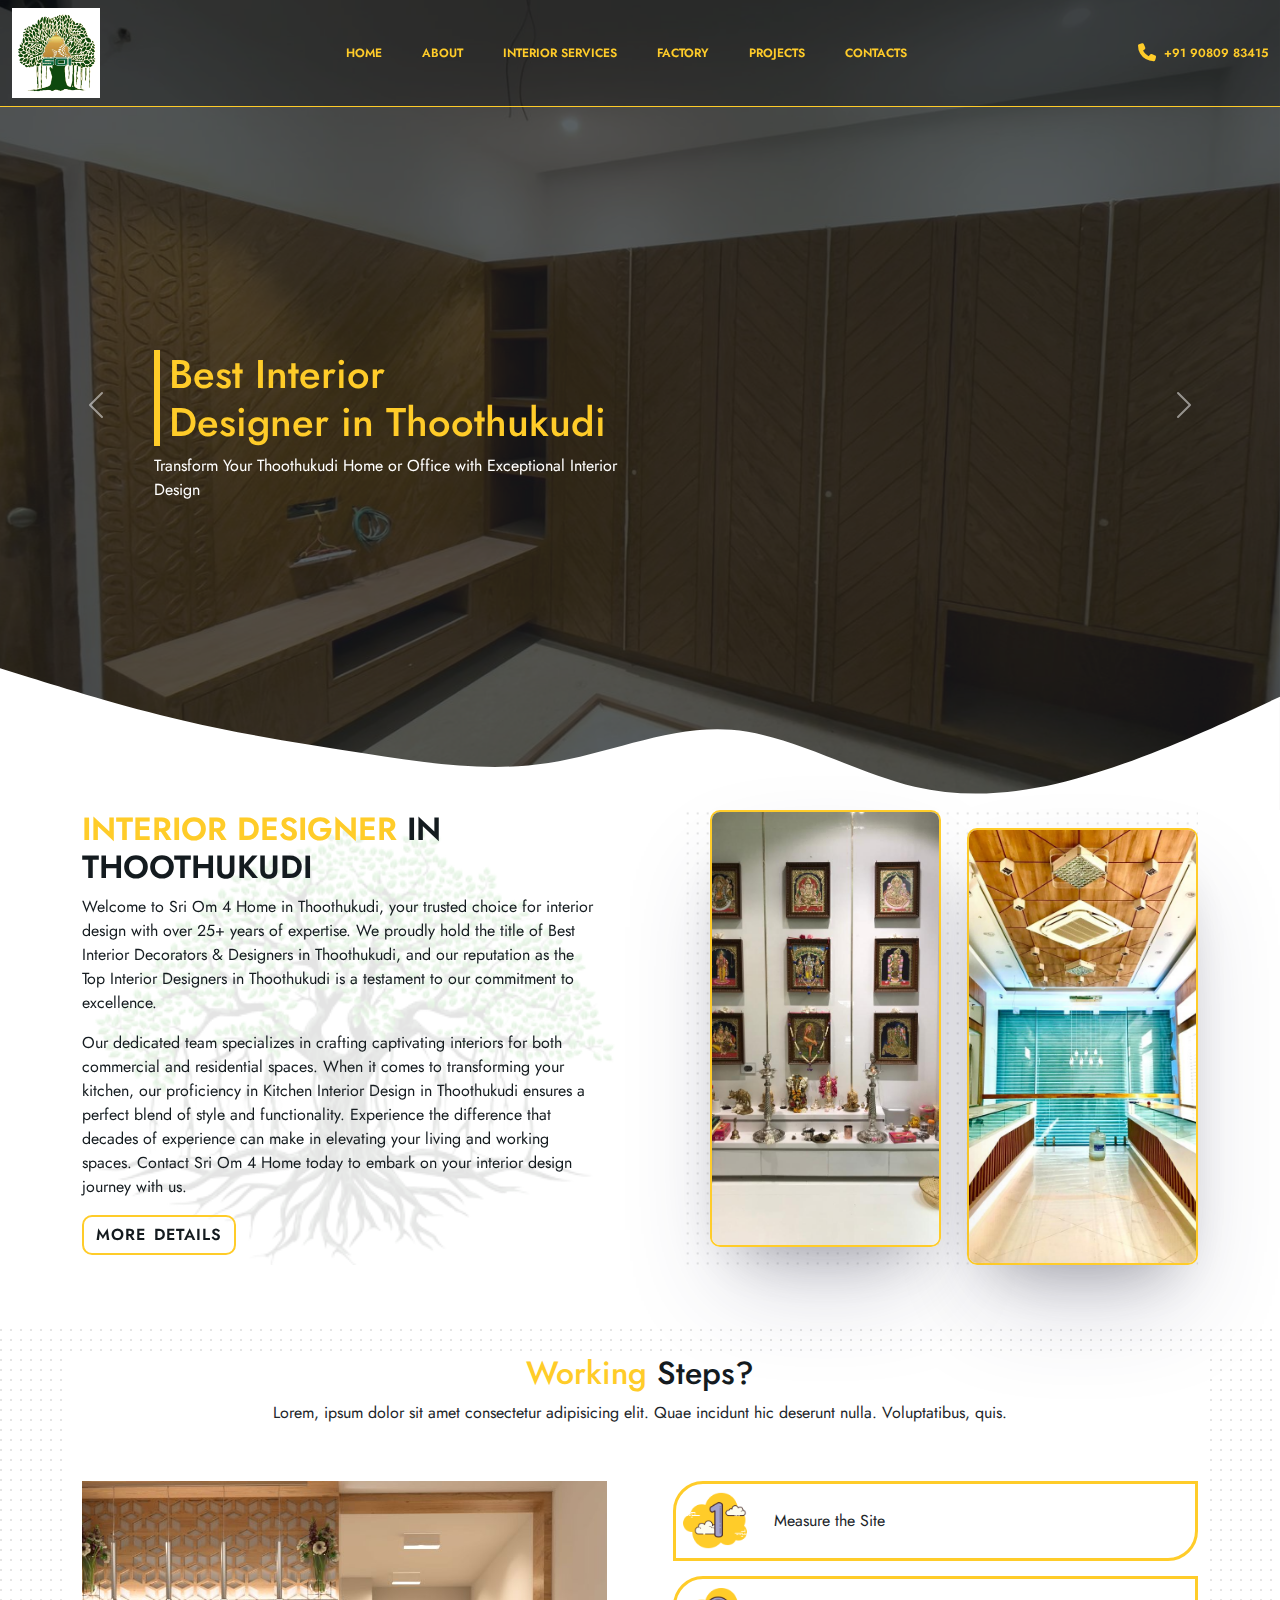
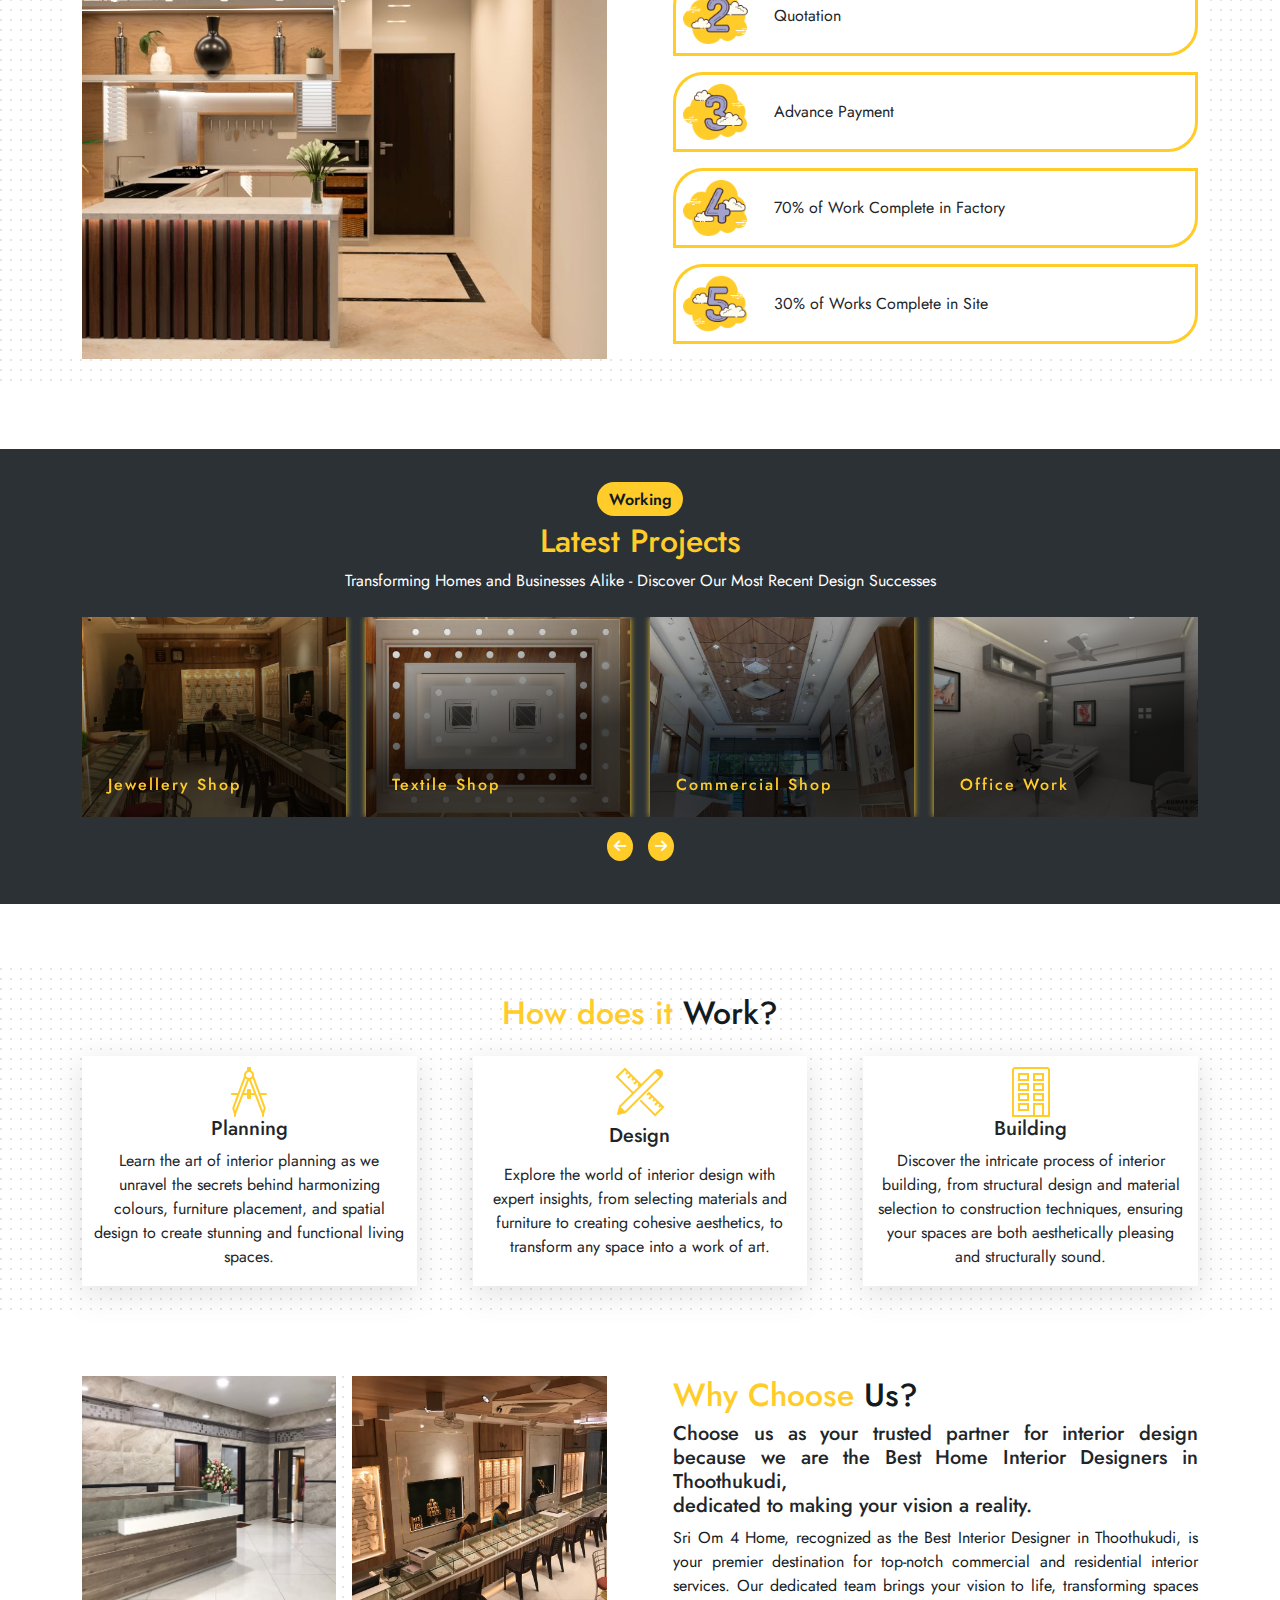
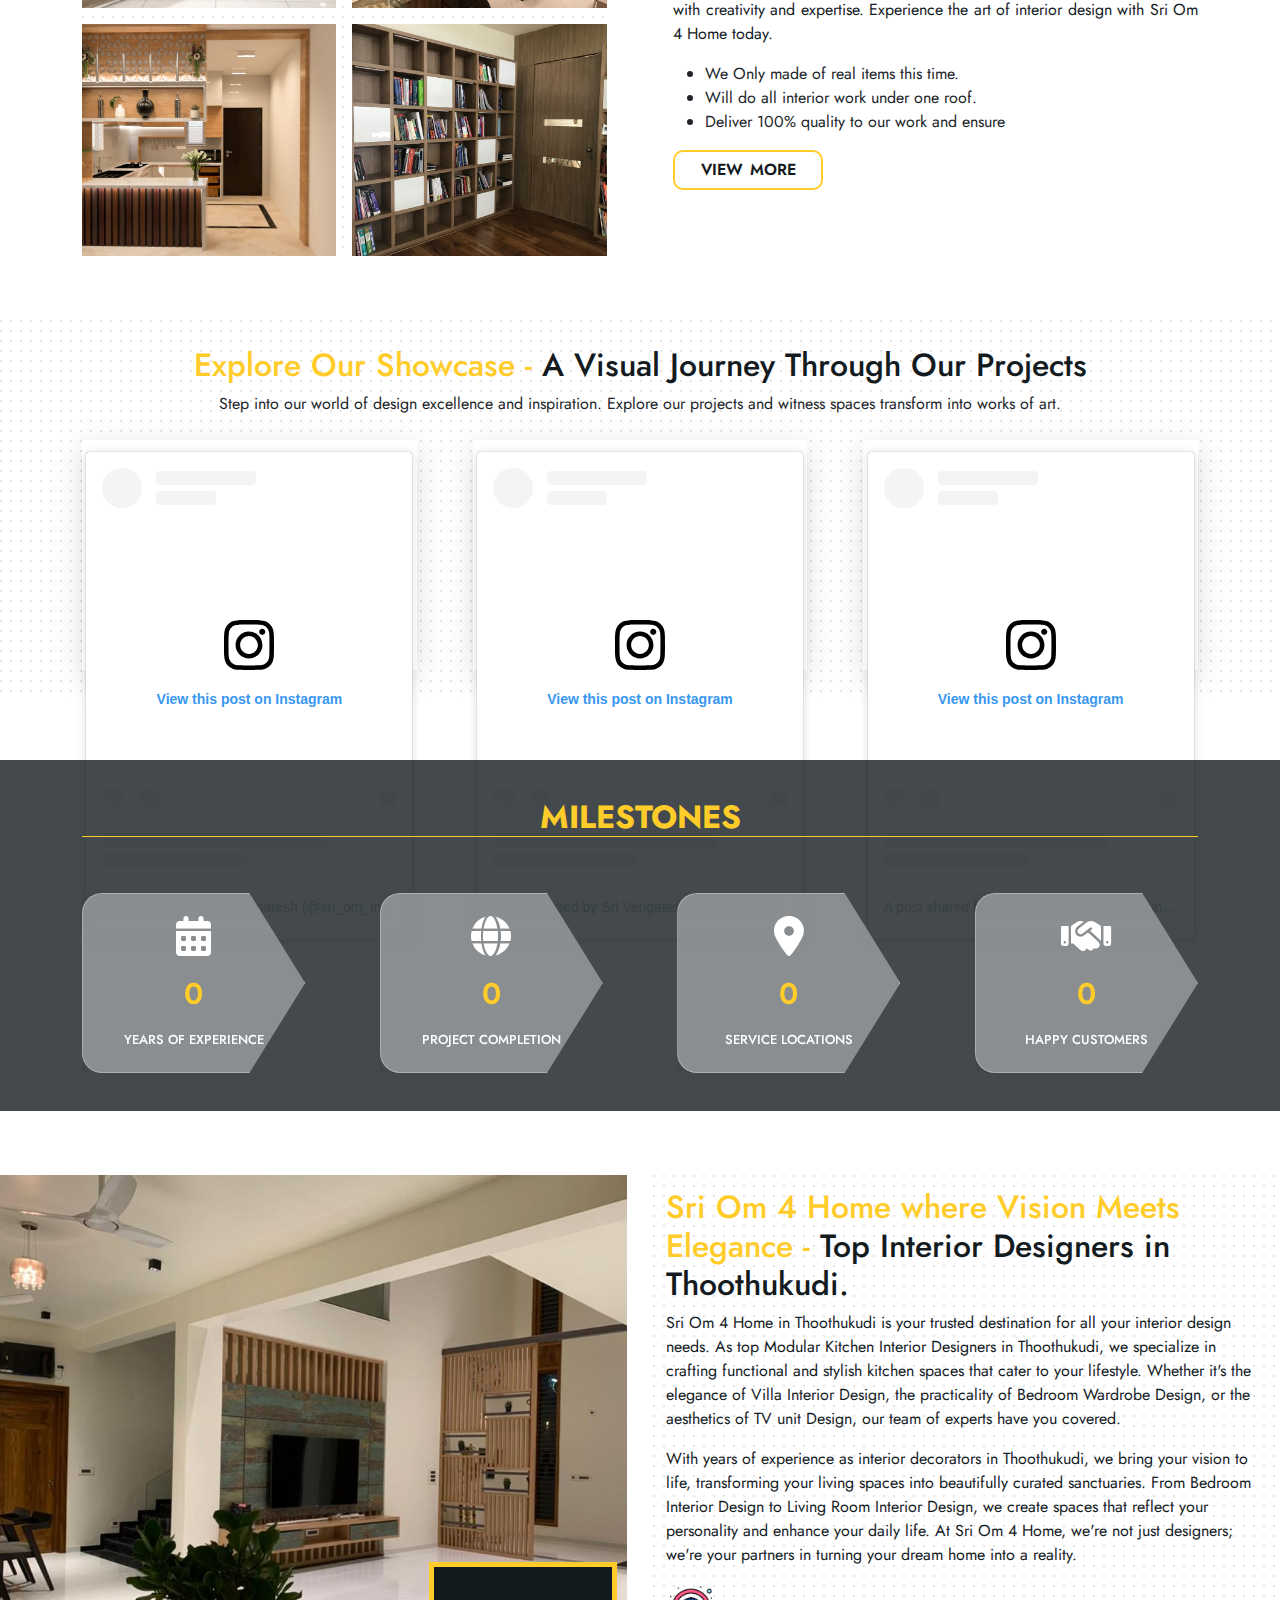
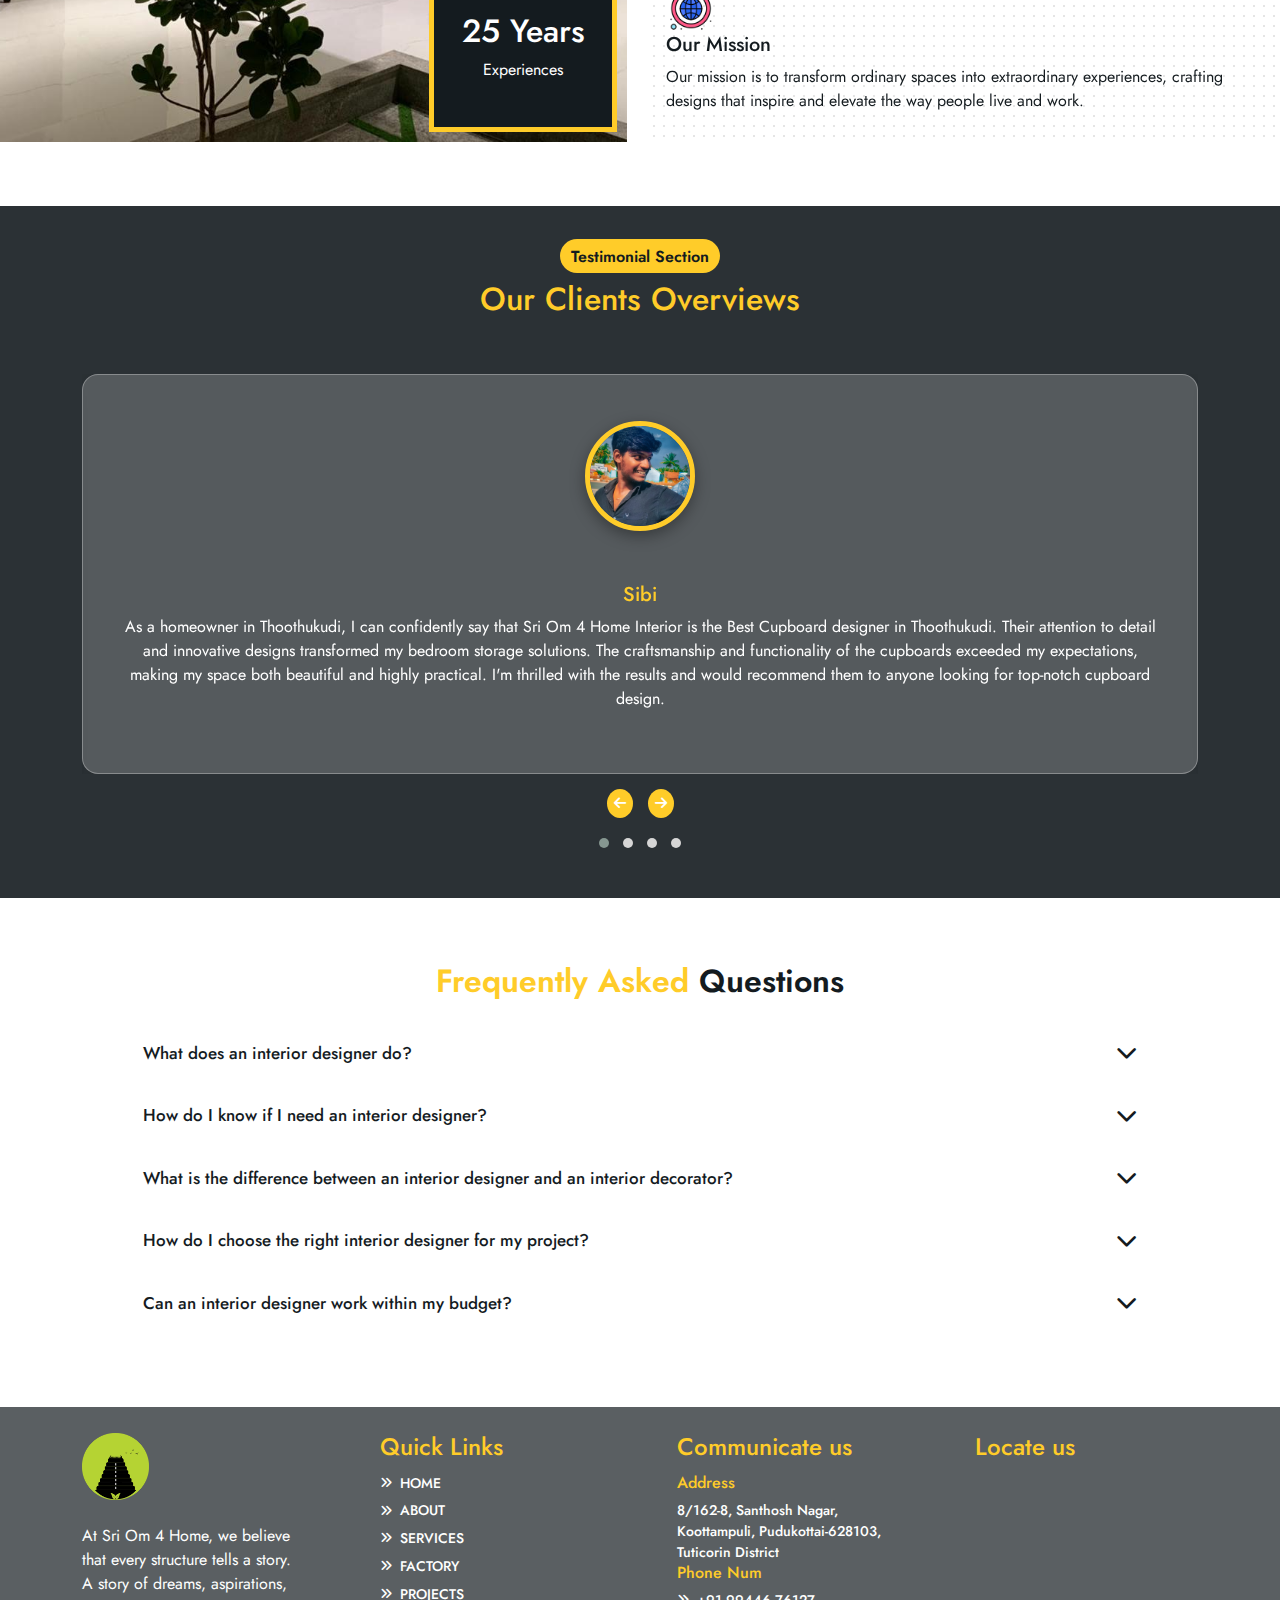
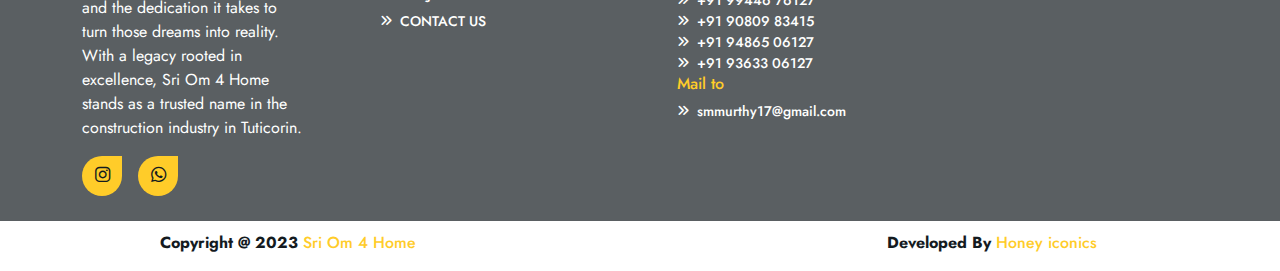
==== commit 6e5d0089: "New Changes" ====
--- a/index.html
+++ b/index.html
@@ -37,7 +37,7 @@
     <nav class="navbar navbar-expand-lg navbar-light">
       <div class="container-fluid">
         <a class="navbar-brand" href="index.html">
-          <img src="assets/Images/LOGO/soi.png" alt="Logo">
+          <img src="assets/Images/LOGO/logo1.png" alt="Logo">
         </a>
         <button class="navbar-toggler collapsed" type="button" data-bs-toggle="collapse"
           data-bs-target="#navbarSupportedContent" aria-controls="navbarSupportedContent" aria-expanded="false"
--- a/assets/CSS/style.css
+++ b/assets/CSS/style.css
@@ -19,7 +19,7 @@
 }
 
 :root {
-    --color: #ffcc29 ;
+    --color: #ffcc29;
     --gray: #b1b3b4;
     --black: #141b1f;
     --white: rgb(255, 255, 255);
@@ -65,7 +65,7 @@
     background-color: rgba(0, 0, 0, 0.300);
     border-bottom: 1px solid var(--color);
     min-height: 80px;
-    
+
 
 }
 
@@ -144,6 +144,7 @@
 .navbar-brand {
     width: 7%;
     height: 90px !important;
+    background-color: var(--white);
 
 }
 
@@ -159,11 +160,11 @@
 
 .offcanvas {
     background: rgba(0, 0, 0, 0.72) !important;
-    
+
     border: 1px solid var(--color);
 }
 
-.nav-link{
+.nav-link {
     color: var(--color) !important;
     text-transform: uppercase;
     font-size: 12px;
@@ -318,7 +319,7 @@
 
 
 
-.assets-img{
+.assets-img {
     position: absolute;
     width: 50%;
     top: 0;
@@ -503,13 +504,13 @@
 
 }
 
-.social .howItWorks-boxs .blockquote{
+.social .howItWorks-boxs .blockquote {
     width: 100%;
     height: 100% !important;
     object-fit: cover;
 }
 
-body{
+body {
     overflow-x: hidden !important;
 }
 
@@ -942,10 +943,10 @@
     color: var(--color);
     margin-top: 40px;
     margin-bottom: 30px;
-   
-}
-
-.faq .title span{
+
+}
+
+.faq .title span {
     color: var(--black);
 }
 
@@ -976,7 +977,7 @@
     color: var(--black);
     font-weight: 500;
     cursor: pointer;
-   
+
 }
 
 .question p {
@@ -1063,16 +1064,16 @@
 
 }
 
-.footer-social a{
+.footer-social a {
     transform: translateX(0px) !important;
 
 }
 
-.footer-social a:hover .social-links i{
+.footer-social a:hover .social-links i {
     color: var(--white);
 }
 
-.social-links{
+.social-links {
     width: 40px;
     height: 40px;
     border-bottom-left-radius: 50%;
@@ -1157,7 +1158,7 @@
 
 /* workSteps-section */
 
-.workSteps-section{
+.workSteps-section {
     width: 100%;
     height: auto;
     margin-bottom: 5%;
@@ -1166,14 +1167,14 @@
 
 }
 
-.workSteps-container{
+.workSteps-container {
     width: 100%;
     height: auto;
     background-color: var(--white);
     text-align: center;
 }
 
-.workSteps-content-container{
+.workSteps-content-container {
     width: 100%;
     height: auto;
     display: flex;
@@ -1181,38 +1182,38 @@
 
 }
 
-.workSteps-images{
+.workSteps-images {
     width: 47%;
     height: auto;
 
 }
 
-.workSteps-images img{
+.workSteps-images img {
     width: 100%;
     object-fit: cover;
     height: 100%;
 }
 
-.workSteps-container{
+.workSteps-container {
     width: 47%;
     height: auto;
-    
-}
-
-.workSteps-title{
+
+}
+
+.workSteps-title {
     margin-bottom: 5%;
 }
 
 
-.workSteps-title h2{
+.workSteps-title h2 {
     color: var(--color);
 }
 
-.workSteps-title h2 span{
+.workSteps-title h2 span {
     color: var(--black);
 }
 
-.workSteps-boxs{
+.workSteps-boxs {
     width: 100%;
     height: 80px;
     display: flex;
@@ -1223,7 +1224,7 @@
     border-bottom-right-radius: 30px;
 }
 
-.workSteps-boxs .workSteps-images{
+.workSteps-boxs .workSteps-images {
     width: 15%;
     display: flex;
     margin-bottom: 0;
@@ -1231,7 +1232,7 @@
     justify-content: center;
 }
 
-.workSteps-content{
+.workSteps-content {
     width: 80%;
     height: 100%;
     display: flex;
@@ -1239,7 +1240,7 @@
     justify-content: flex-start;
 }
 
-.workSteps-boxs .workSteps-images img{
+.workSteps-boxs .workSteps-images img {
     width: 100%;
     height: 100%;
 }
@@ -1339,27 +1340,27 @@
 }
 
 
-@media screen and (max-width:700px){
-
-    .workSteps-content-container{
-        width: 100%;
-        height: auto;
-        display: flex;
-        flex-direction: column;
-        justify-content: space-between;
-    
-    }
-    
-    .workSteps-images{
-        width: 100%;
-        height: auto;
-        margin-bottom: 5%;
-    }
-    
-    .workSteps-container{
-        width: 100%;
-        height: auto;
-        
+@media screen and (max-width:700px) {
+
+    .workSteps-content-container {
+        width: 100%;
+        height: auto;
+        display: flex;
+        flex-direction: column;
+        justify-content: space-between;
+
+    }
+
+    .workSteps-images {
+        width: 100%;
+        height: auto;
+        margin-bottom: 5%;
+    }
+
+    .workSteps-container {
+        width: 100%;
+        height: auto;
+
     }
 }
 
@@ -1389,7 +1390,7 @@
         transform: translate(0%, -50%);
     }
 
-   
+
     /* -----------------  <!--///////////////// About section Start ////////////////////////// -->-------------------------------- */
 
     .who-we-are {
@@ -1578,7 +1579,7 @@
     }
 
 
-    
+
     /*///////////////// Footer section ///////////////////////// */
 
 
@@ -1844,7 +1845,7 @@
 
     }
 
-    
+
     /*///////////////// Footer section ///////////////////////// */
 
 
@@ -1904,7 +1905,7 @@
     /* navbar-brand  */
 
     .navbar-brand {
-        width: 22%;
+        width: 18%;
         height: 80px !important;
 
     }
@@ -2166,7 +2167,7 @@
     /* navbar-brand  */
 
     .navbar-brand {
-        width: 17%;
+        width: 13%;
         height: 80px !important;
 
     }
@@ -2427,6 +2428,10 @@
 
 @media screen and (min-width:769px) and (max-width:900px) {
 
+    .navbar-brand {
+        width: 10%;
+    }
+
     .carousel .carousel-inner .carousel-item .carousel-caption {
         position: absolute;
         z-index: 5;
@@ -2627,7 +2632,7 @@
 
     }
 
-    
+
     .after-footer {
         display: flex;
         font-family: 'Rubik', sans-serif;
@@ -2663,6 +2668,10 @@
 }
 
 @media screen and (min-width:901px) and (max-width:991px) {
+
+    .navbar-brand {
+        width: 8%;
+    }
     .carousel .carousel-inner .carousel-item .carousel-caption {
         position: absolute;
         z-index: 5;
@@ -2813,6 +2822,7 @@
         justify-content: flex-start !important;
         align-items: flex-start;
     }
+
     .after-footer {
         display: flex;
         font-family: 'Rubik', sans-serif;
@@ -3040,4 +3050,10 @@
         background-image: url(../Images/Png/dots2.png);
 
     }
+}
+
+@media screen and (min-width:1281px) {
+    .navbar-brand{
+        width: 6%;
+    }
 }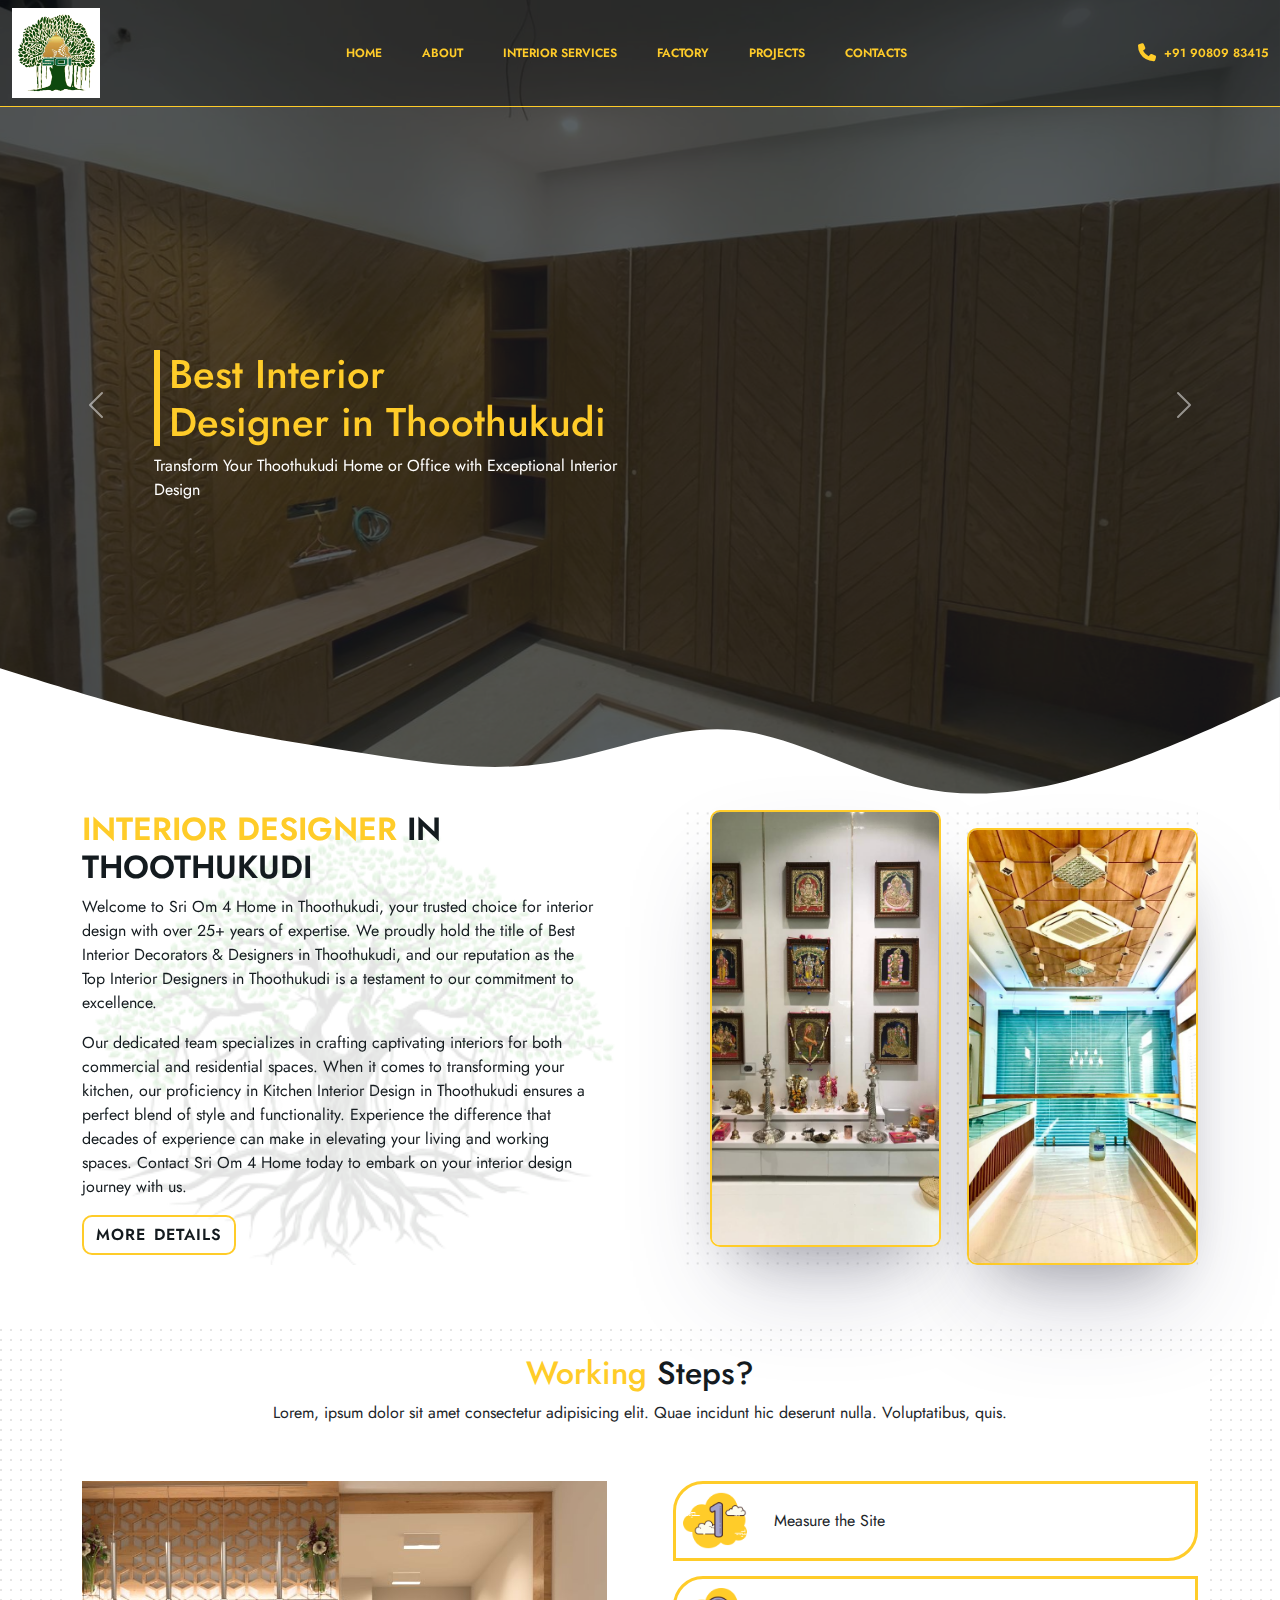
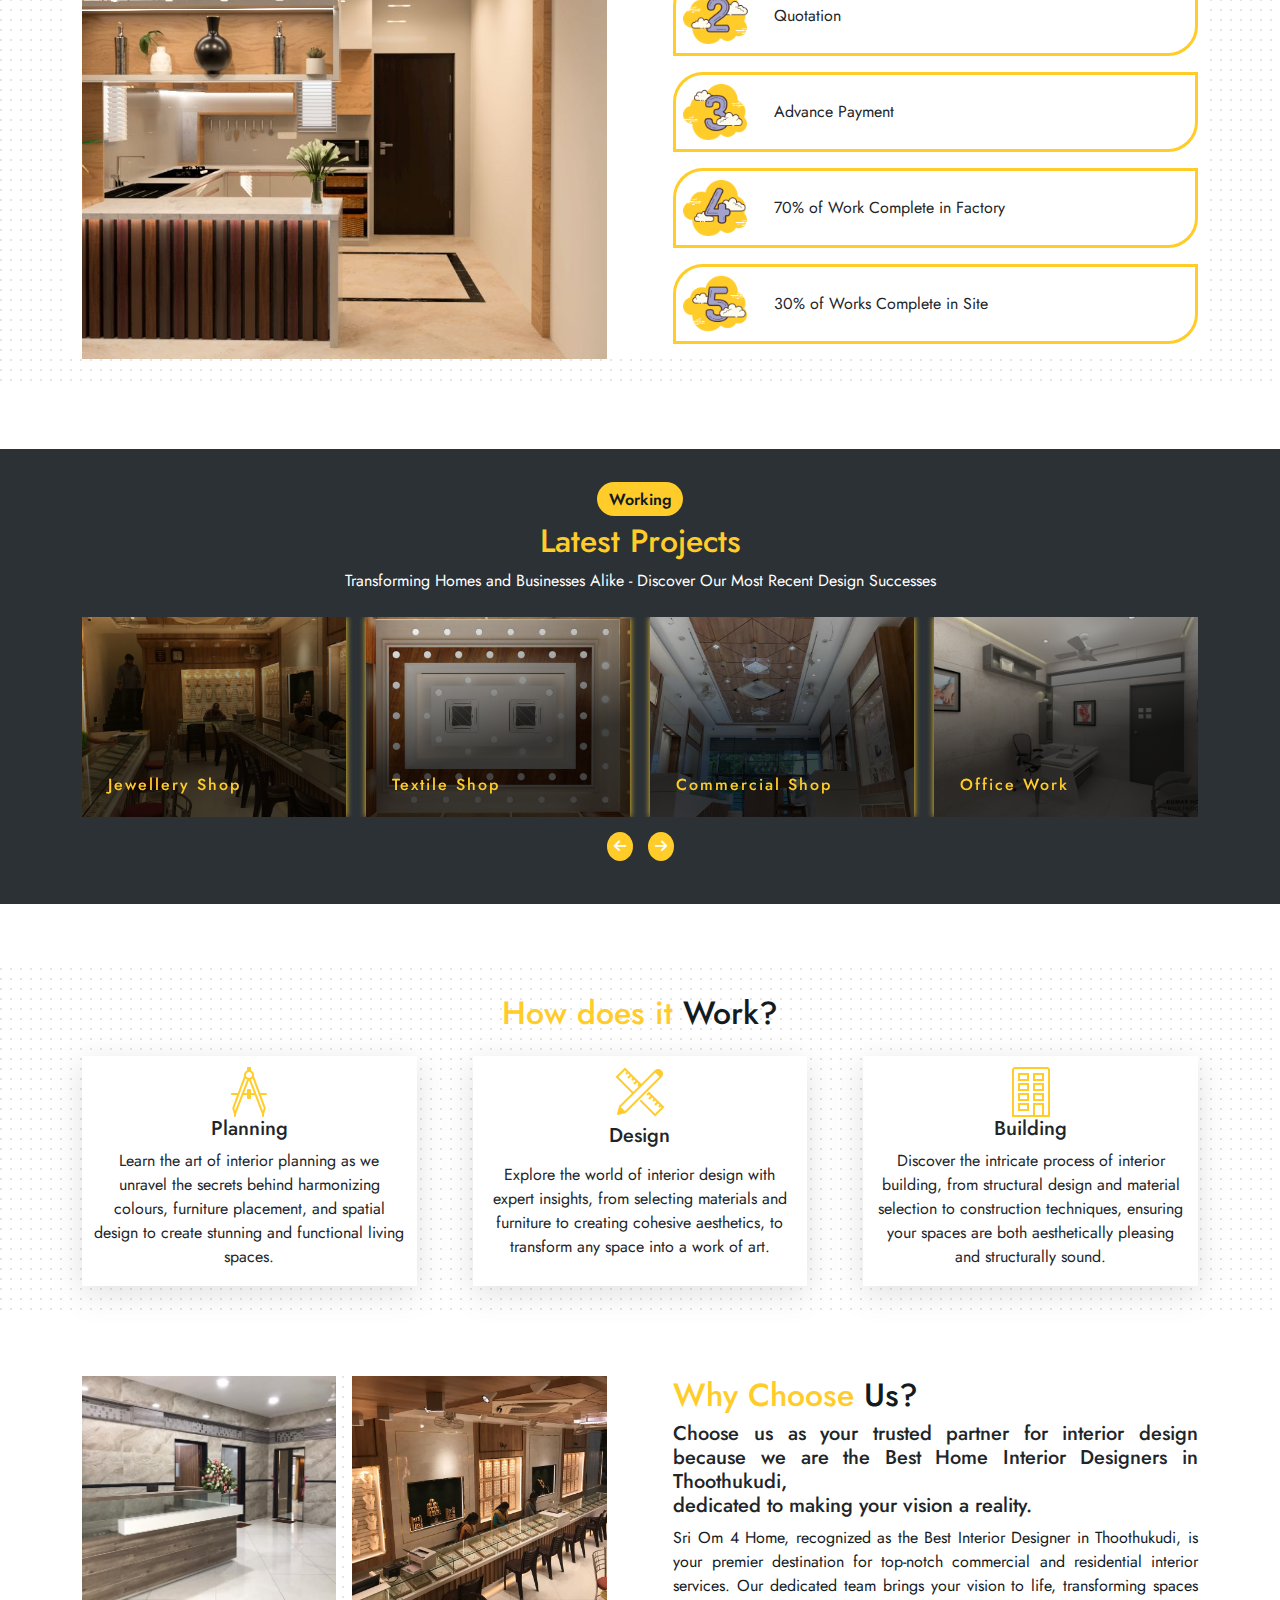
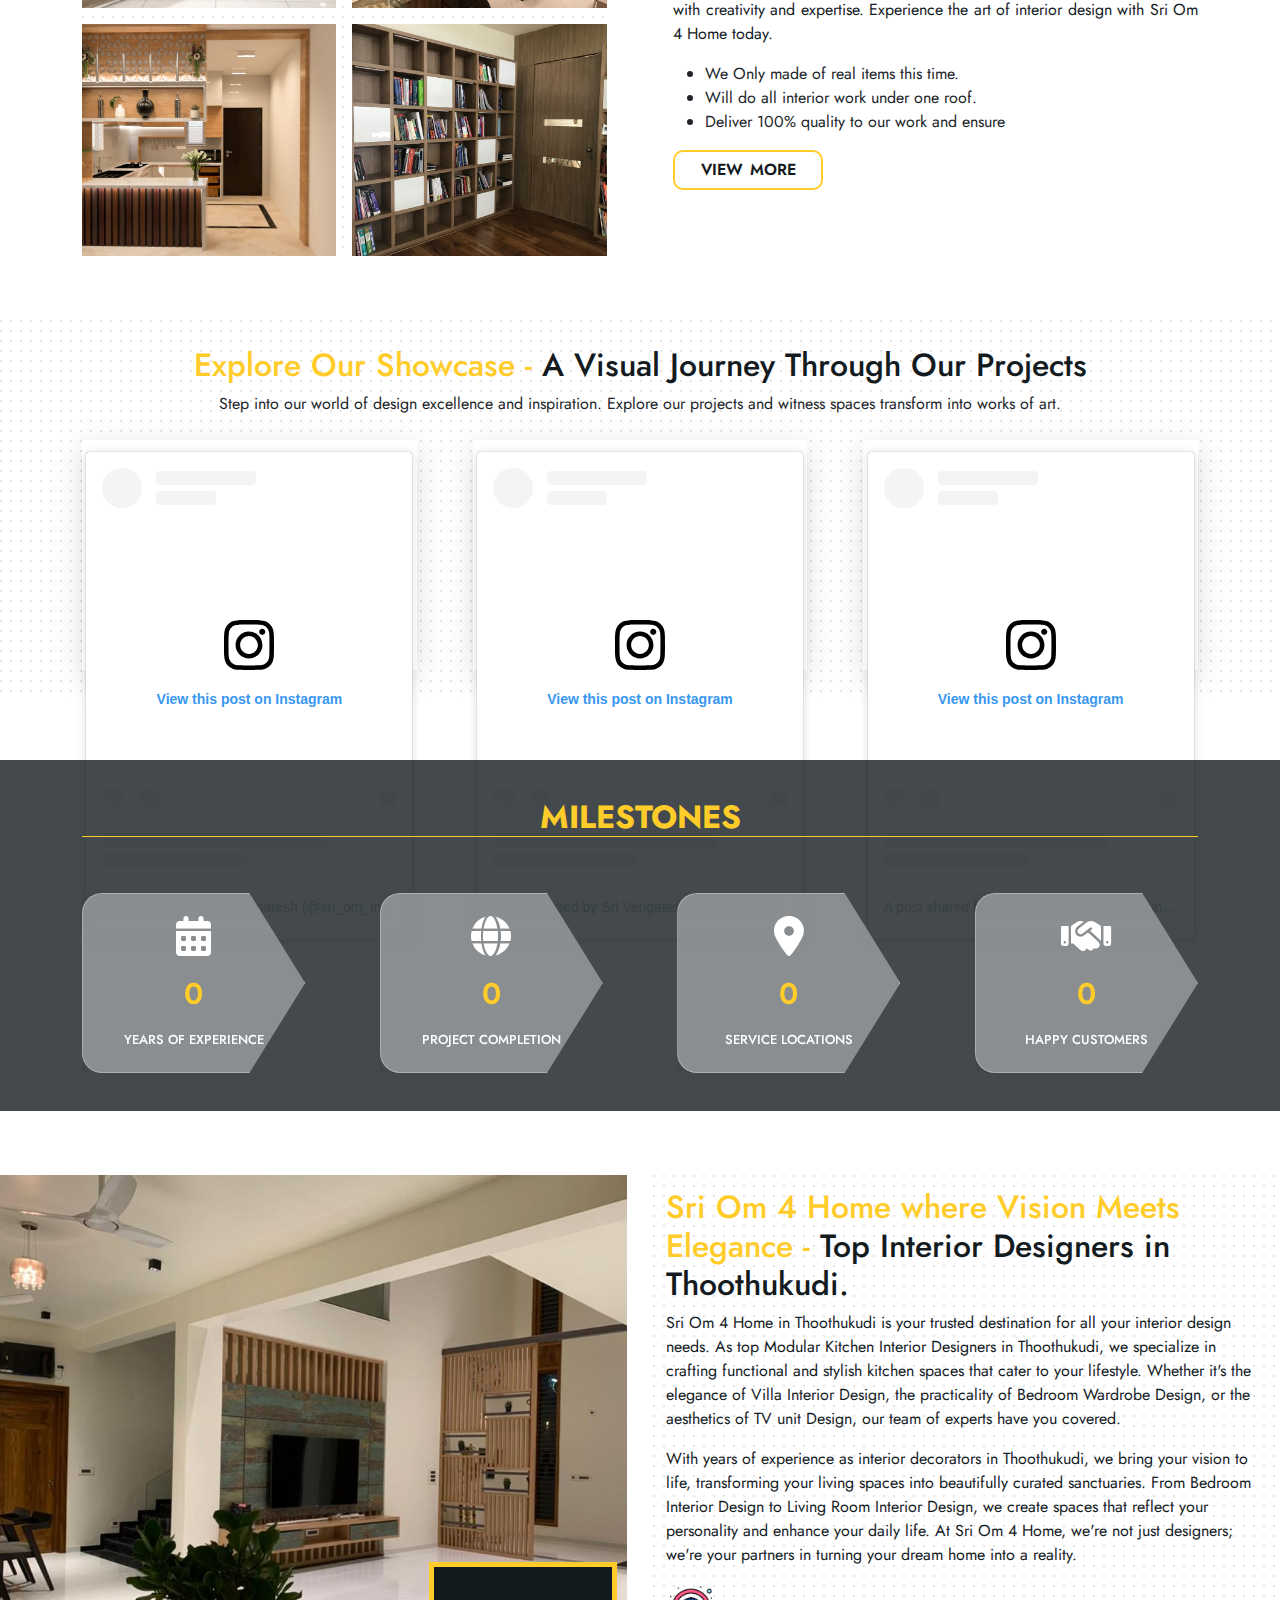
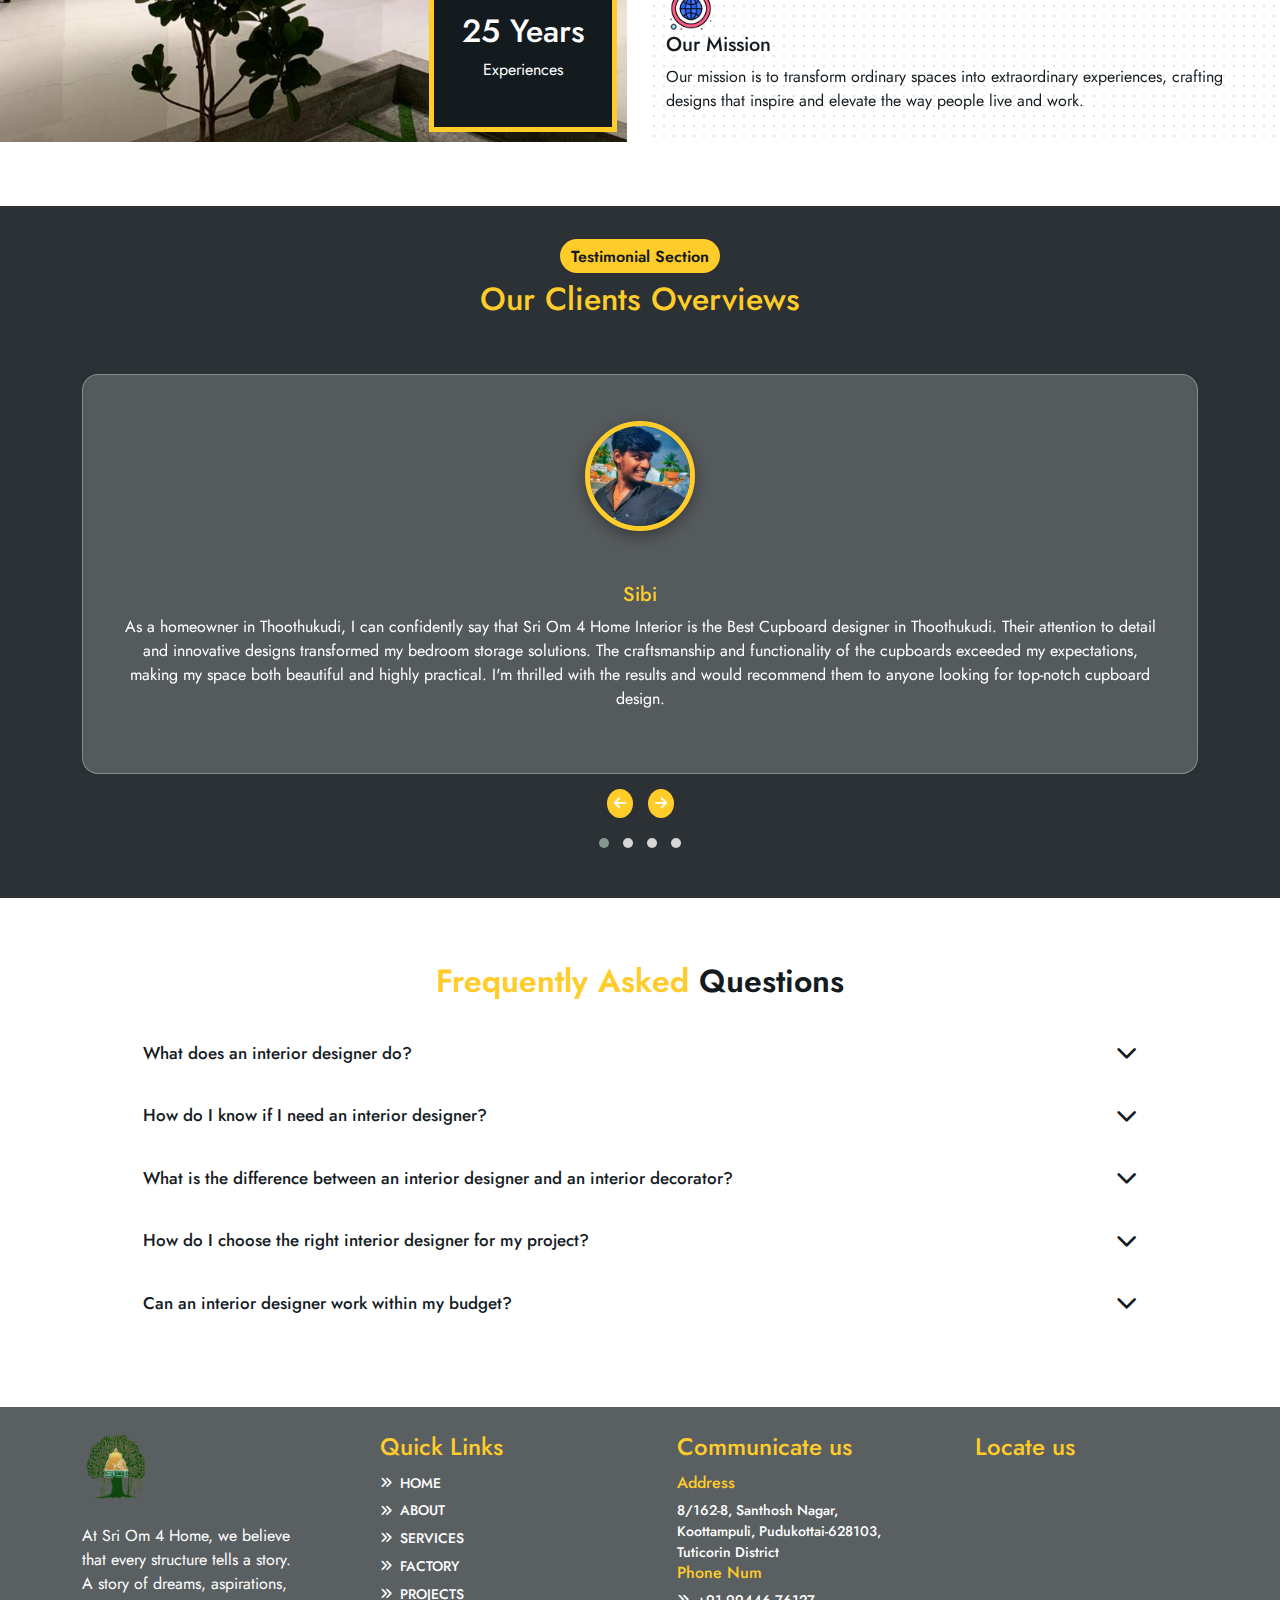
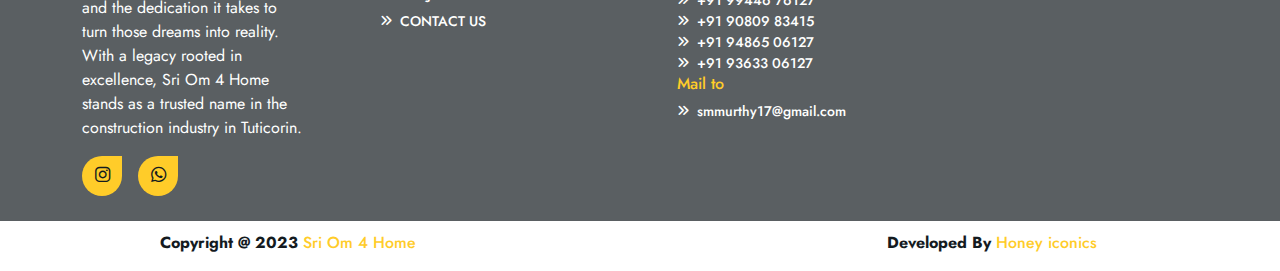
==== commit c42f1958: "Logo change" ====
--- a/index.html
+++ b/index.html
@@ -7,7 +7,7 @@
   <title>Sri OM 4 Home</title>
 
   <!--////////////////////////// favicon ///////////////////// -->
-  <link rel="icon" href="assets/Images/LOGO/soi.png">
+  <link rel="icon" href="assets/Images/LOGO/logo1.png">
 
   <!--///////////////////////// Css Elements /////////////////// -->
   <link rel="stylesheet" href="assets/CSS/style.css">
@@ -1006,7 +1006,7 @@
     <div class="footer container">
       <div class="footer-boxs">
         <div class="footer-logo mb-4">
-          <img src="assets/Images/LOGO/soi.png" alt="footer logo">
+          <img src="assets/Images/LOGO/logo1.png" alt="footer logo">
         </div>
         <p>At Sri Om 4 Home, we believe that every structure tells a story. A story of dreams, aspirations,
           and the dedication it takes to turn those dreams into reality. With a legacy rooted in excellence,
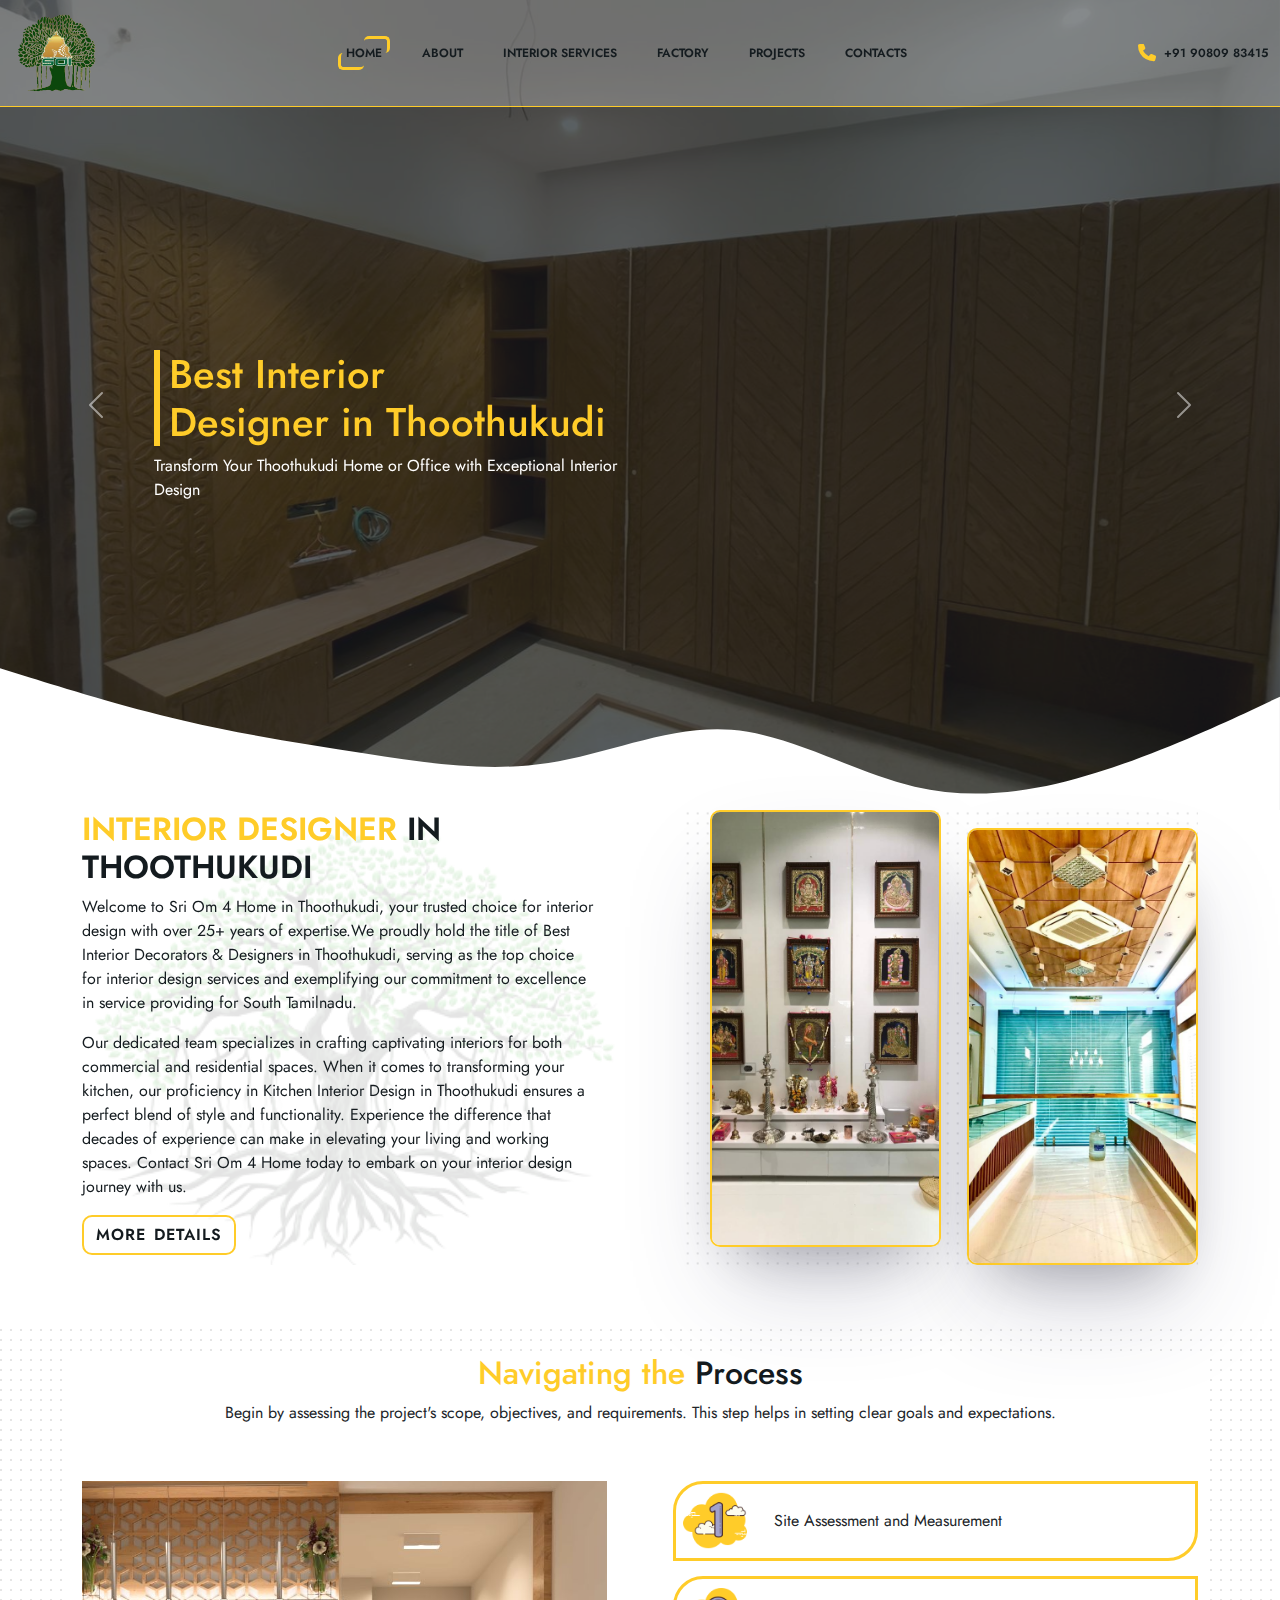
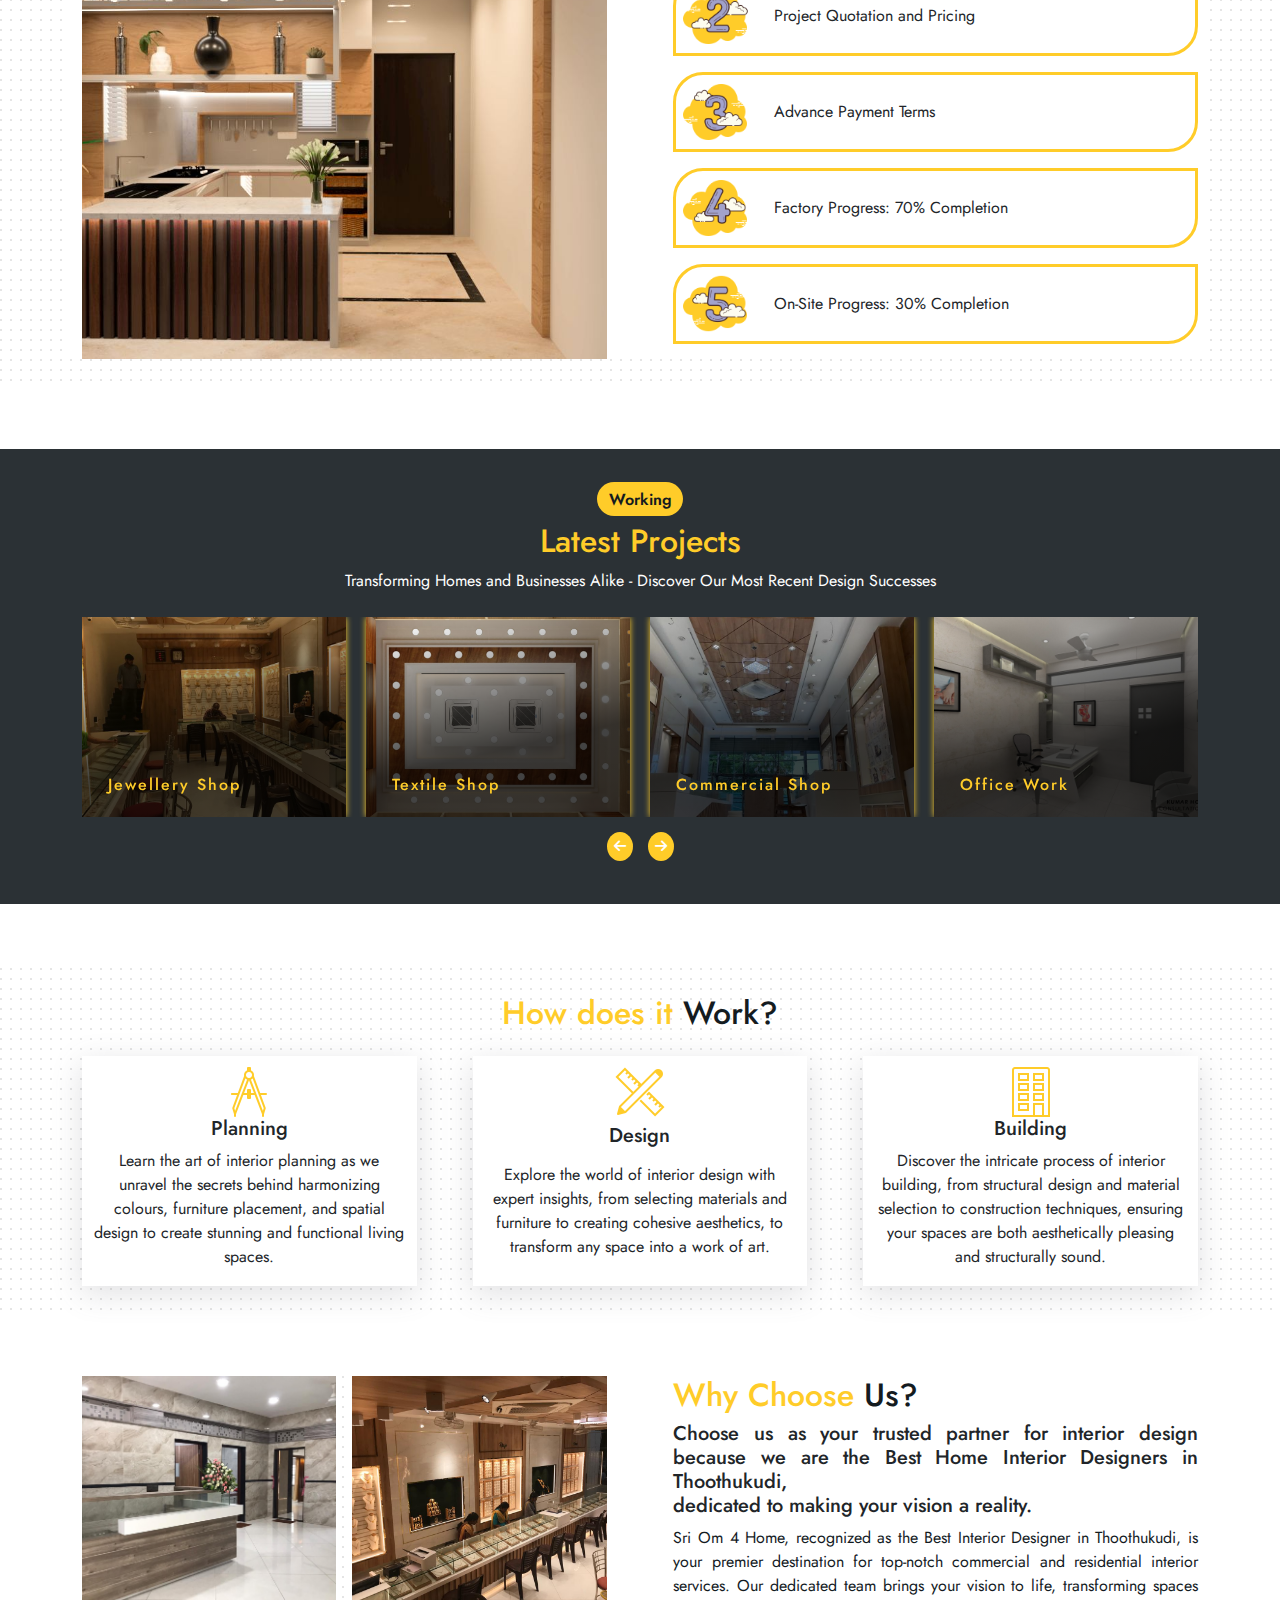
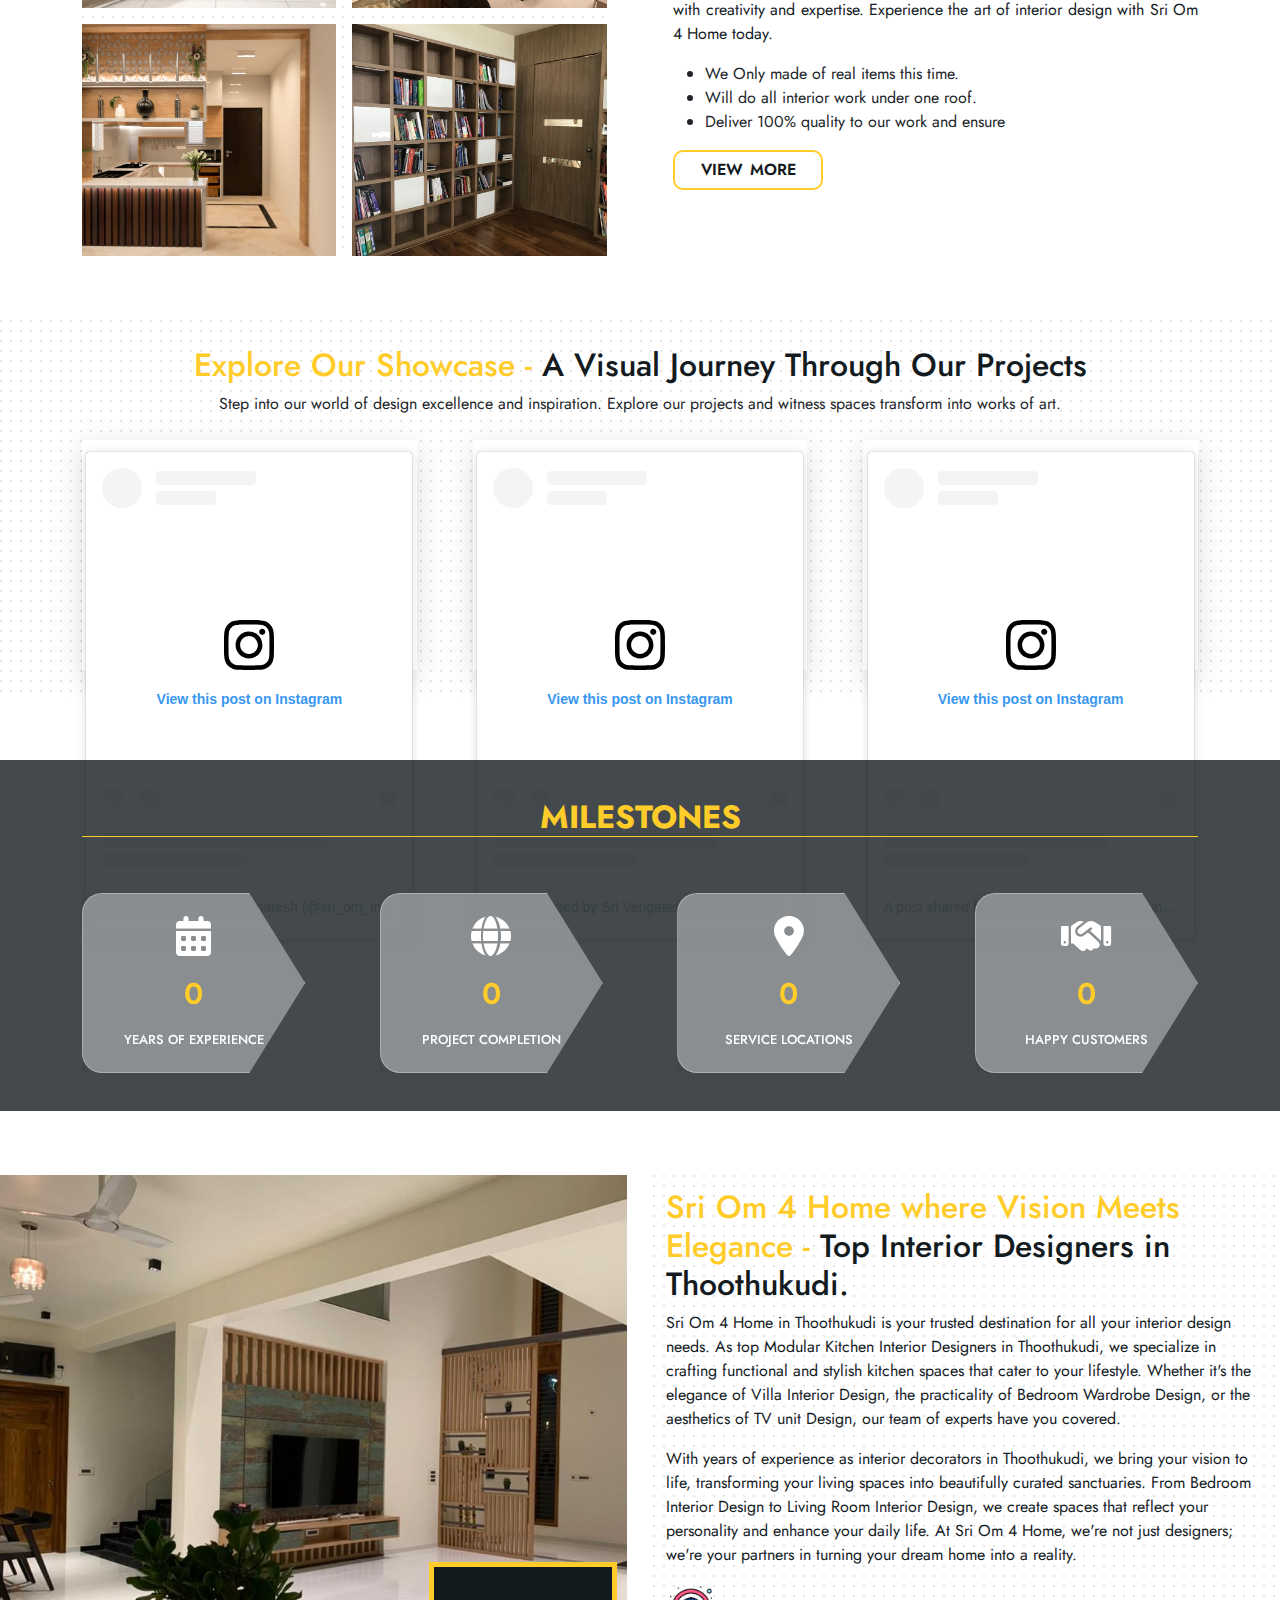
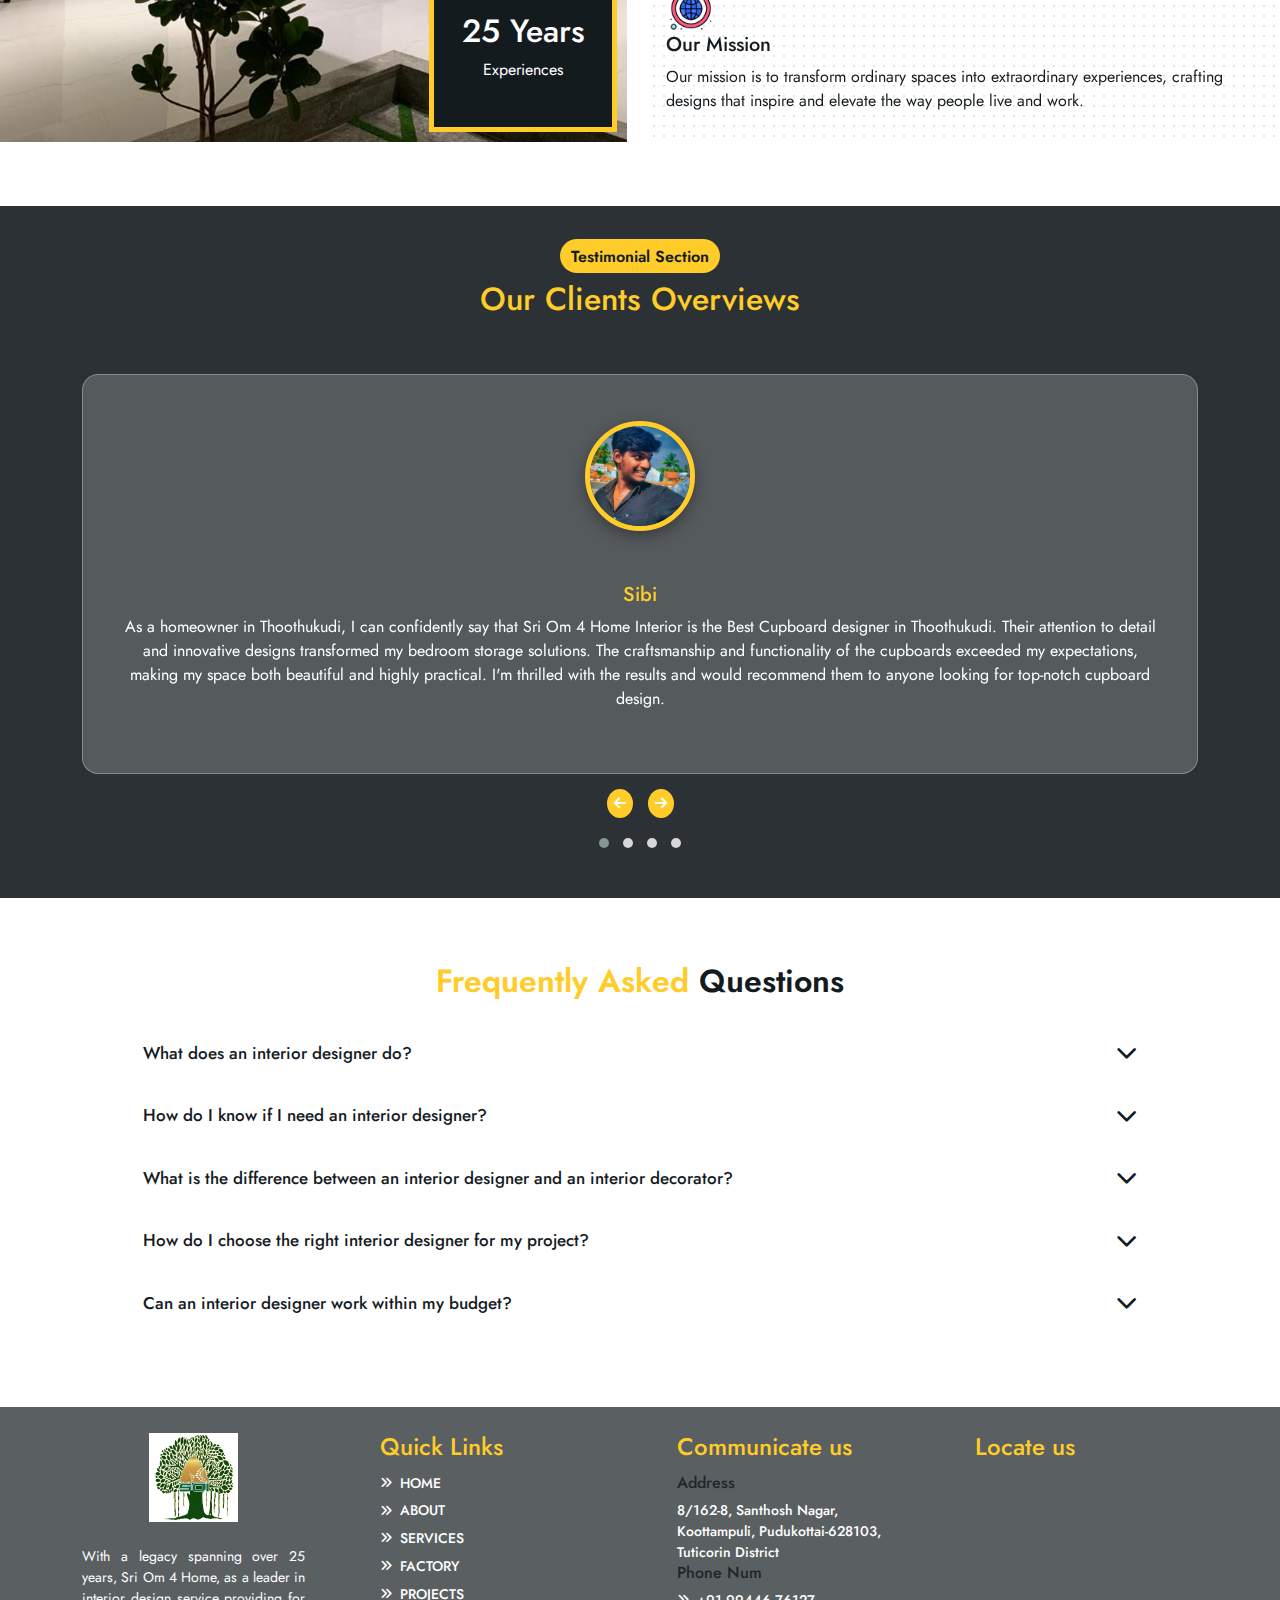
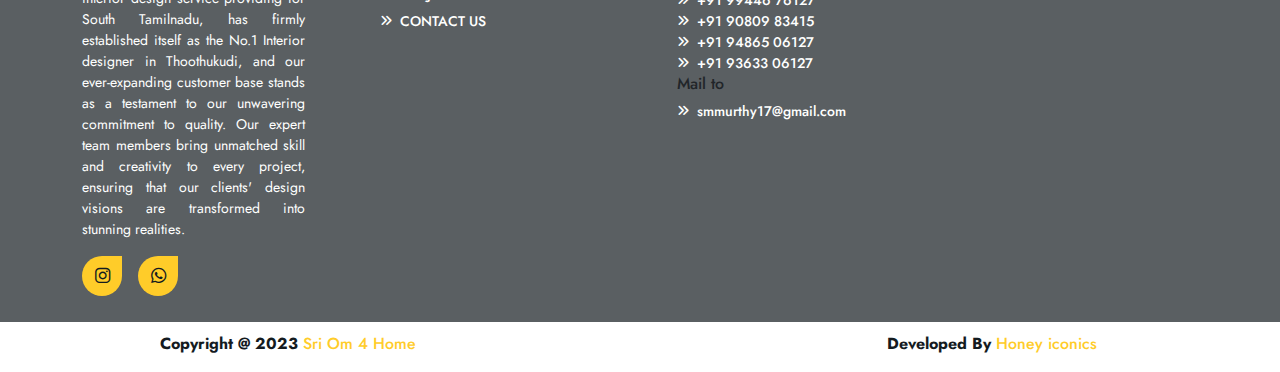
==== commit a6bf42e3: "Final" ====
--- a/index.html
+++ b/index.html
@@ -68,10 +68,10 @@
             </li>
 
           </ul>
-          <ul class=" d-flex mb-0 px-0 align-items-center nav-num ms-auto">
-            <li class="nav-item d-flex align-items-center">
-              <a href="tel:+919080983415" class="nav-link p-0 d-flex gap-2 align-items-center">
-                <i class="fa-solid fa-phone fa-beat fa-xl"></i>
+          <ul class=" d-flex overflow-hidden mb-0 px-0 align-items-center nav-num ms-auto">
+            <li class="nav-item d-flex tel align-items-center">
+              <a href="tel:+919080983415" class="nav-link  p-0 d-flex gap-2 align-items-center">
+                <i class="fa-solid fa-phone fa-xl"></i>
                 <span>
                   +91 90809 83415</span>
               </a>
@@ -145,7 +145,7 @@
 
     <div class="carousel-overlay"></div>
 
-    <svg xmlns="http://www.w3.org/2000/svg" class="svg" viewBox="0 0 1440 320">
+    <svg xmlns="http://www.w3.org/2000/svg" class="svg" viewBox="0 0 1440 319">
       <path fill="#fff" fill-opacity="1"
         d="M0,160L34.3,170.7C68.6,181,137,203,206,218.7C274.3,235,343,245,411,256C480,267,549,277,617,266.7C685.7,256,754,224,823,229.3C891.4,235,960,277,1029,293.3C1097.1,309,1166,299,1234,277.3C1302.9,256,1371,224,1406,208L1440,192L1440,320L1405.7,320C1371.4,320,1303,320,1234,320C1165.7,320,1097,320,1029,320C960,320,891,320,823,320C754.3,320,686,320,617,320C548.6,320,480,320,411,320C342.9,320,274,320,206,320C137.1,320,69,320,34,320L0,320Z">
       </path>
@@ -165,8 +165,7 @@
         <span> IN THOOTHUKUDI</span>
       </h2>
       <p>Welcome to Sri Om 4 Home in Thoothukudi, your trusted choice for interior design with over 25+ years of
-        expertise. We proudly hold the title of Best Interior Decorators & Designers in Thoothukudi, and our reputation
-        as the Top Interior Designers in Thoothukudi is a testament to our commitment to excellence.</p>
+        expertise.We proudly hold the title of Best Interior Decorators & Designers in Thoothukudi, serving as the top choice for interior design services and exemplifying our commitment to excellence in service providing for South Tamilnadu.</p>
       <p>Our dedicated team specializes in crafting captivating interiors for both commercial and residential spaces.
         When it comes to transforming your kitchen, our proficiency in Kitchen Interior Design in Thoothukudi ensures a
         perfect blend of style and functionality.
@@ -198,8 +197,9 @@
   <section class="workSteps-section">
     <div class="workSteps-container container">
       <div class="workSteps-title">
-        <h2>Working <span>Steps?</span> </h2>
-        <p>Lorem, ipsum dolor sit amet consectetur adipisicing elit. Quae incidunt hic deserunt nulla. Voluptatibus, quis.</p>
+        <h2>Navigating the  <span>Process</span> </h2>
+        <p>Begin by assessing the project's scope, objectives, and requirements. This step helps in setting clear goals and expectations.
+        </p>
       </div>
       <div class="workSteps-content-container">
         <div class="workSteps-images">
@@ -211,7 +211,7 @@
               <img src="assets/Images/Num/1.png" alt="NUMBER">
             </div>
             <div class="workSteps-content">
-              <span>Measure the Site</span>
+              <span>Site Assessment and Measurement</span>
             </div>
           </div>
           <div class="workSteps-boxs">
@@ -219,7 +219,7 @@
               <img src="assets/Images/Num/2.png" alt="NUMBER">
             </div>
             <div class="workSteps-content">
-              <span>Quotation</span>
+              <span>Project Quotation and Pricing</span>
             </div>
           </div>
 
@@ -228,7 +228,7 @@
               <img src="assets/Images/Num/3.png" alt="NUMBER">
             </div>
             <div class="workSteps-content">
-              <span>Advance Payment</span>
+              <span>Advance Payment Terms</span>
             </div>
           </div>
           <div class="workSteps-boxs">
@@ -236,7 +236,7 @@
               <img src="assets/Images/Num/4.png" alt="NUMBER">
             </div>
             <div class="workSteps-content">
-              <span>70% of Work Complete in Factory</span>
+              <span>Factory Progress: 70% Completion</span>
             </div>
           </div>
           <div class="workSteps-boxs">
@@ -244,7 +244,7 @@
               <img src="assets/Images/Num/5.png" alt="NUMBER">
             </div>
             <div class="workSteps-content">
-              <span>30% of Works Complete in Site</span>
+              <span>On-Site Progress: 30% Completion</span>
             </div>
           </div>
         </div>
@@ -1008,9 +1008,7 @@
         <div class="footer-logo mb-4">
           <img src="assets/Images/LOGO/logo1.png" alt="footer logo">
         </div>
-        <p>At Sri Om 4 Home, we believe that every structure tells a story. A story of dreams, aspirations,
-          and the dedication it takes to turn those dreams into reality. With a legacy rooted in excellence,
-          Sri Om 4 Home stands as a trusted name in the construction industry in Tuticorin.
+        <p>With a legacy spanning over 25 years, Sri Om 4 Home, as a leader in interior design service providing for South Tamilnadu, has firmly established itself as the No.1 Interior designer in Thoothukudi, and our ever-expanding customer base stands as a testament to our unwavering commitment to quality. Our expert team members bring unmatched skill and creativity to every project, ensuring that our clients' design visions are transformed into stunning realities.
         </p>
         <div class="footer-social d-flex justify-content-start gap-3">
           <a href="https://www.instagram.com/sri_om_interior_decors/?igshid=OGQ5ZDc2ODk2ZA%3D%3D" target="_blank">
--- a/assets/CSS/style.css
+++ b/assets/CSS/style.css
@@ -62,7 +62,7 @@
     transition: all 0.3s ease-out 0s !important;
     width: 100% !important;
     z-index: 200;
-    background-color: rgba(0, 0, 0, 0.300);
+    background-color: #ffffff43;
     border-bottom: 1px solid var(--color);
     min-height: 80px;
 
@@ -77,6 +77,10 @@
 .navbar-toggler {
     border: 0 !important;
 }
+
+/* .tel{
+    background-color: var(--color);
+} */
 
 .navbar-toggler:focus,
 .navbar-toggler:active,
@@ -144,7 +148,6 @@
 .navbar-brand {
     width: 7%;
     height: 90px !important;
-    background-color: var(--white);
 
 }
 
@@ -160,15 +163,127 @@
 
 .offcanvas {
     background: rgba(0, 0, 0, 0.72) !important;
-
     border: 1px solid var(--color);
 }
 
 .nav-link {
-    color: var(--color) !important;
+    color: var(--black) !important;
     text-transform: uppercase;
     font-size: 12px;
     font-weight: 600;
+    box-sizing: border-box;
+}
+
+
+.nav-item {
+    position: relative;
+}
+
+.nav-item .nav-link::before {
+    position: absolute;
+    content: '';
+    width: 0;
+    height: 0;
+    left: 0;
+    bottom: 0;
+    border: 2px solid transparent;
+    border-radius: 5px;
+
+}
+
+
+.nav-item .nav-link:hover:before {
+    height: 100%;
+    width: 100%;
+    border: 3px solid var(--color);
+    border-top: none;
+    border-right: none;
+    transition: width 0.3s linear,
+        height 0.3s linear 0.3s;
+}
+
+
+.nav-item .nav-link::after {
+    position: absolute;
+    content: '';
+    width: 0;
+    height: 0;
+    right: 0;
+    top: 0;
+    border: 2px solid transparent;
+    border-radius: 5px;
+
+}
+
+
+.nav-item .nav-link:hover:after {
+    height: 100%;
+    width: 100%;
+    border: 3px solid var(--color);
+    border-bottom: none;
+    border-left: none;
+    transition: width 0.3s linear,
+        height 0.3s linear 0.3s;
+}
+
+.nav-item .active {
+    border: none;
+    box-sizing: border-box;
+}
+
+
+.nav-item .active::before {
+    position: absolute;
+    content: '';
+    width: 50%;
+    height: 50%;
+    border: 3px solid var(--color);
+    bottom: 0 !important;
+    left: 0;
+    border-top: none;
+    border-right: none;
+
+}
+
+
+.nav-item .active::after {
+    position: absolute;
+    content: '';
+    width: 50%;
+    height: 50%;
+    border: 3px solid var(--color);
+    top: 0;
+    right: 0;
+    border-bottom: none;
+    border-left: none;
+
+}
+
+
+@media screen and (max-width:991px) {
+    .nav-item .nav-link:hover:before {
+        border: none !important;
+    }
+
+
+    .nav-item .nav-link:hover:after {
+
+        border: none;
+
+    }
+
+    .nav-item .active::before{
+        border: none;
+    }
+
+    .nav-item .active::after{
+        border: none;
+    }
+}
+
+.navbar ul li a i{
+    filter: drop-shadow(0 0 px var(--black));
+    color: var(--color);
 }
 
 .offcanvas a {
@@ -177,8 +292,7 @@
 }
 
 .nav-background {
-    background-color: var(--black) !important;
-    box-shadow: rgba(100, 100, 111, 0.2) 0px 7px 29px 0px;
+    background-color: var(--white);
 }
 
 header {
@@ -1051,6 +1165,26 @@
 .footer .footer-boxs {
     width: 20%;
     height: auto;
+
+}
+
+.footer .footer-boxs:nth-child(1) {
+    display: flex;
+    flex-direction: column;
+    align-items: center;
+}
+
+.footer .footer-boxs:nth-child(1) p {
+    font-size: 14px;
+    text-align: justify;
+}
+
+.footer-logo {
+    background-color: var(--white);
+}
+
+.footer .footer-boxs .footer-social {
+    width: 100%;
 }
 
 .footer .footer-boxs h4 {
@@ -1058,7 +1192,7 @@
     margin-bottom: 9%;
 }
 
-.footer .footer-boxs h6 {
+.footer .footer-boxs .footer .footer-boxs h6 {
     color: var(--color);
     border-bottom: 1px solid var(--c2);
 
@@ -1112,7 +1246,7 @@
 }
 
 .footer .footer-boxs .footer-logo {
-    width: 30%;
+    width: 40%;
 
 }
 
@@ -2672,6 +2806,7 @@
     .navbar-brand {
         width: 8%;
     }
+
     .carousel .carousel-inner .carousel-item .carousel-caption {
         position: absolute;
         z-index: 5;
@@ -3053,7 +3188,7 @@
 }
 
 @media screen and (min-width:1281px) {
-    .navbar-brand{
+    .navbar-brand {
         width: 6%;
     }
 }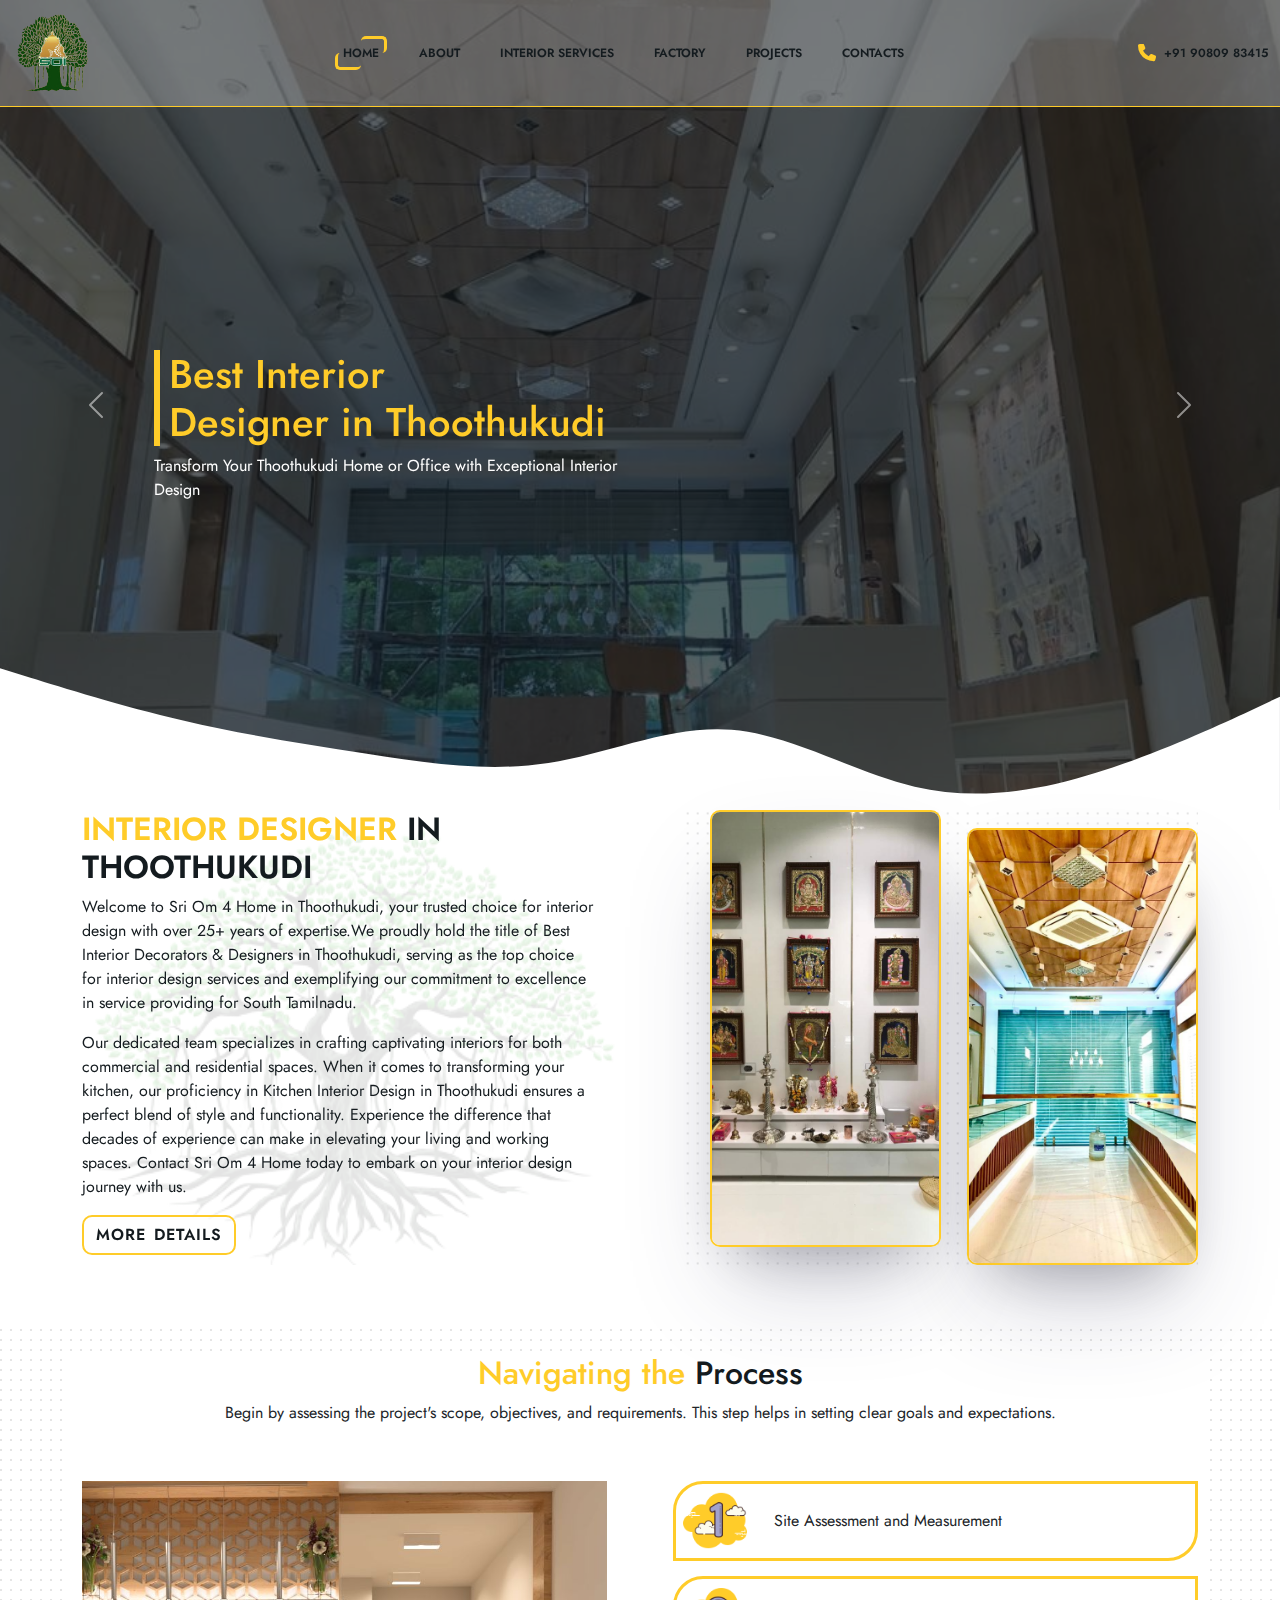
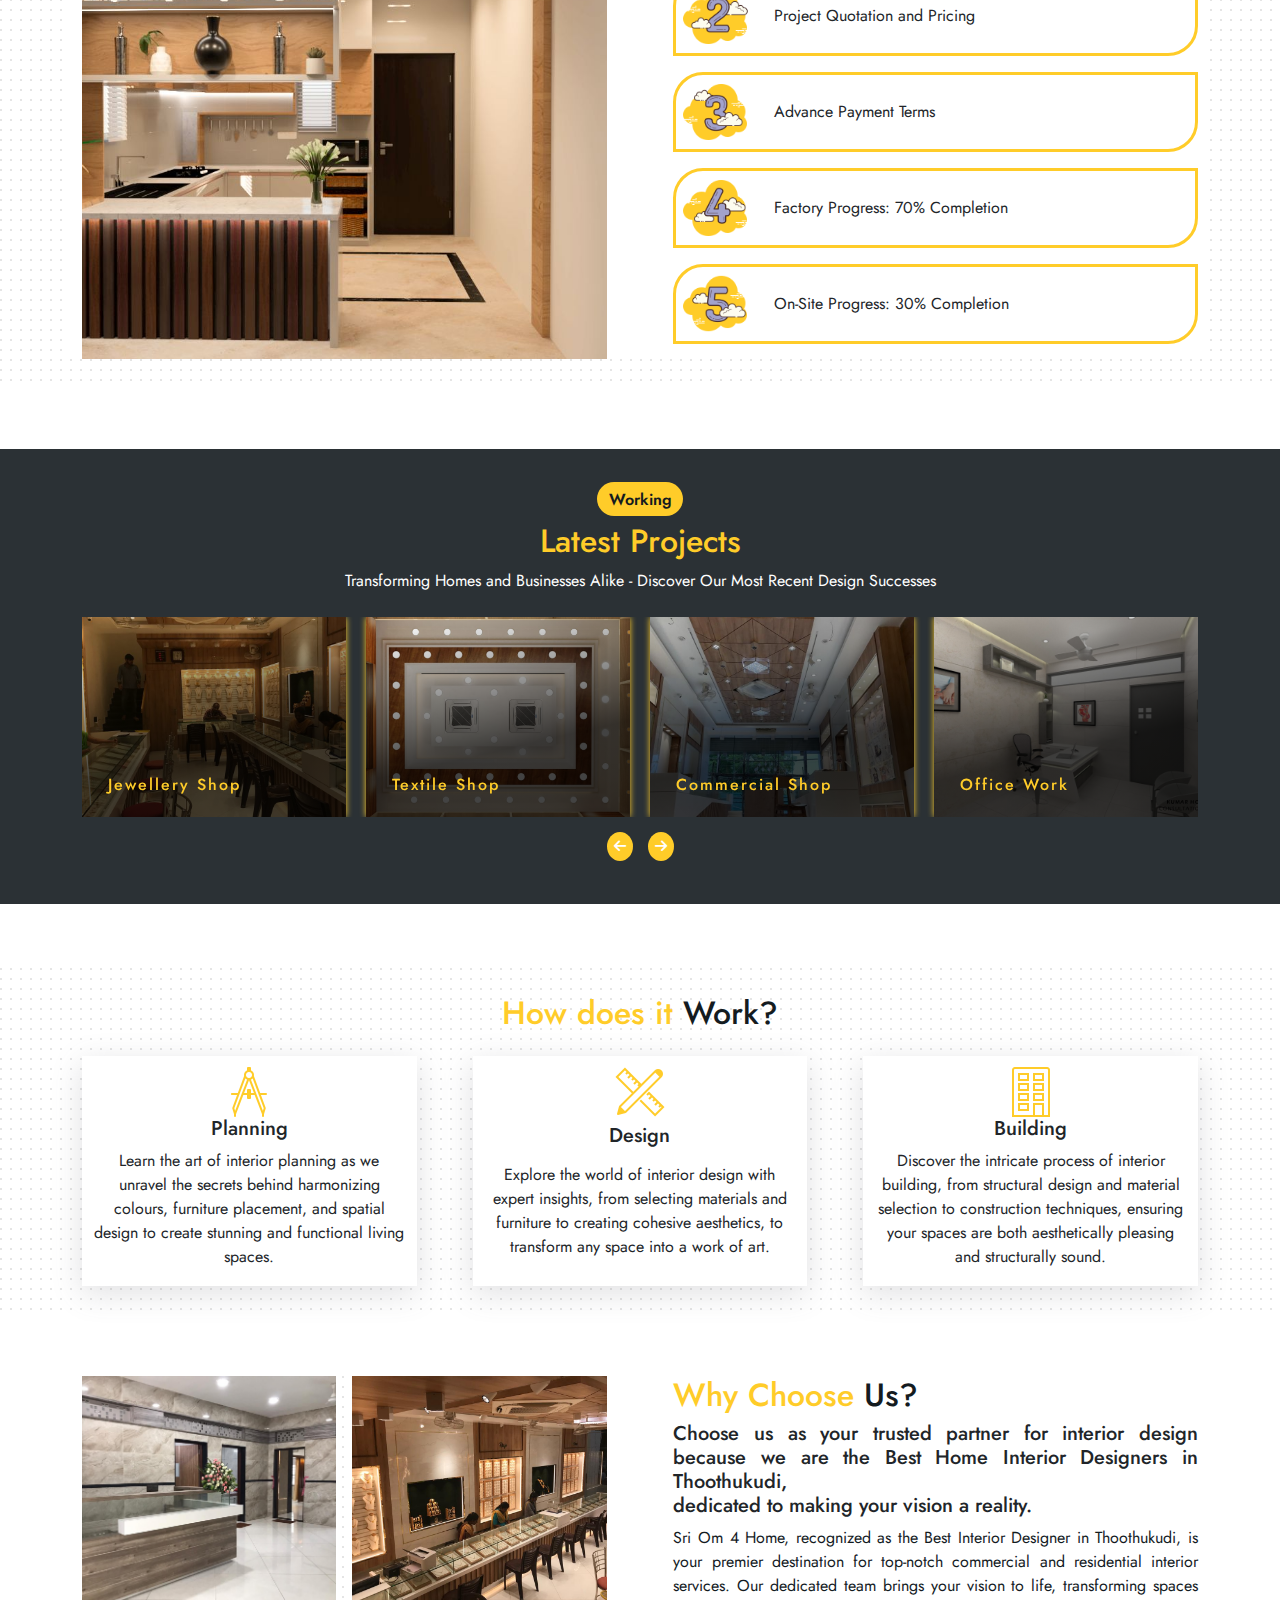
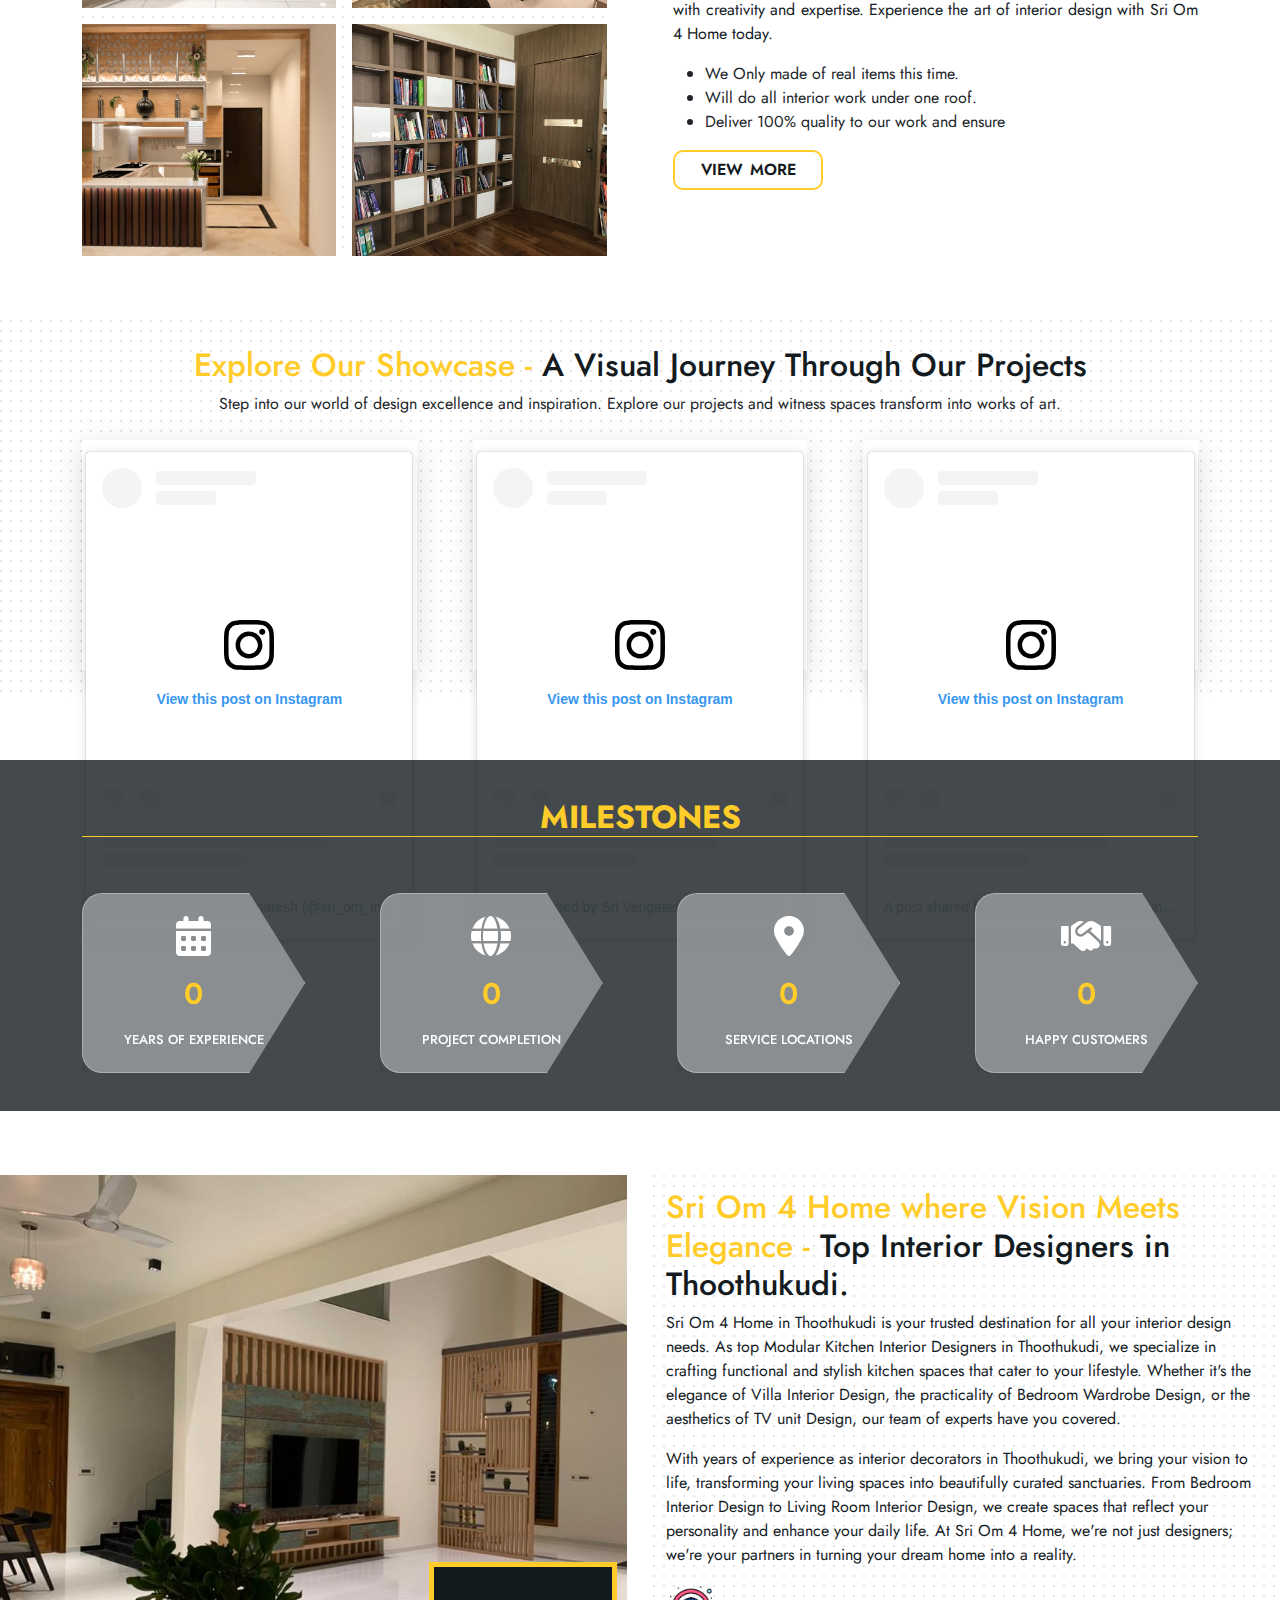
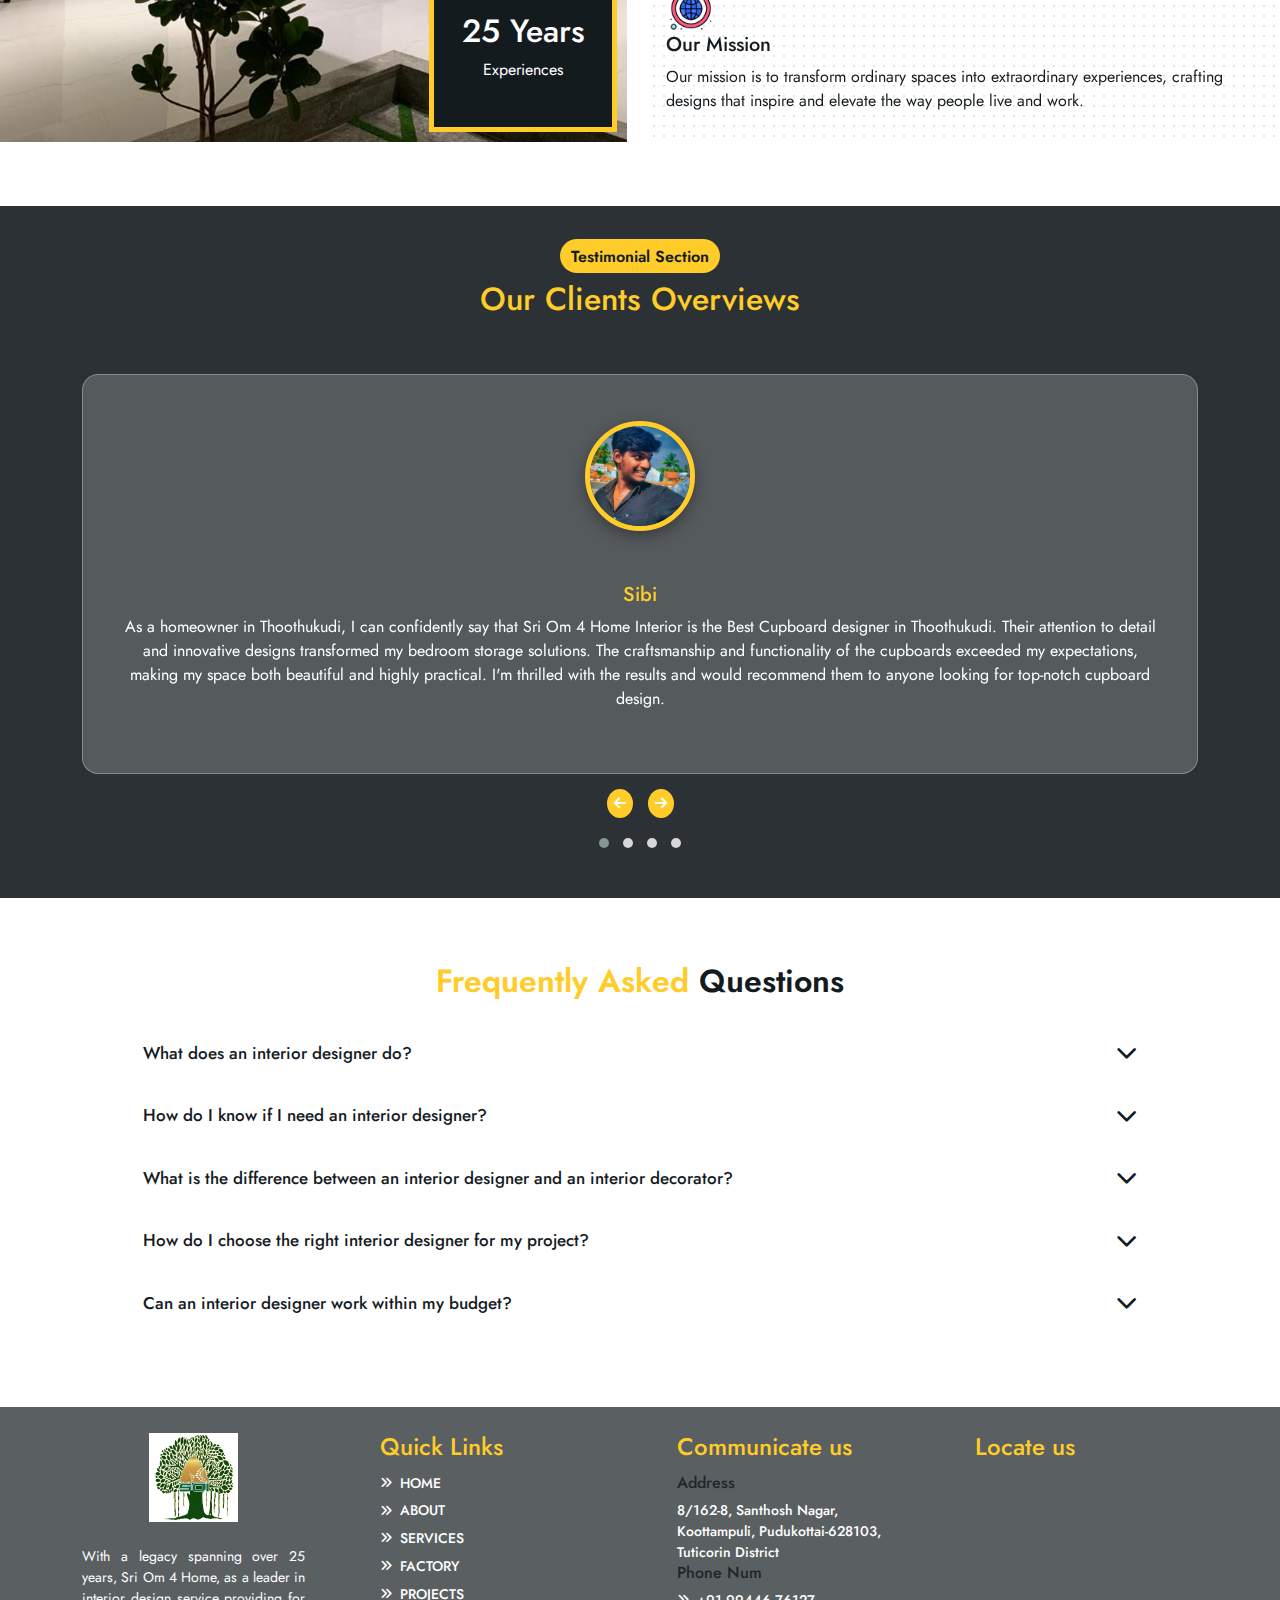
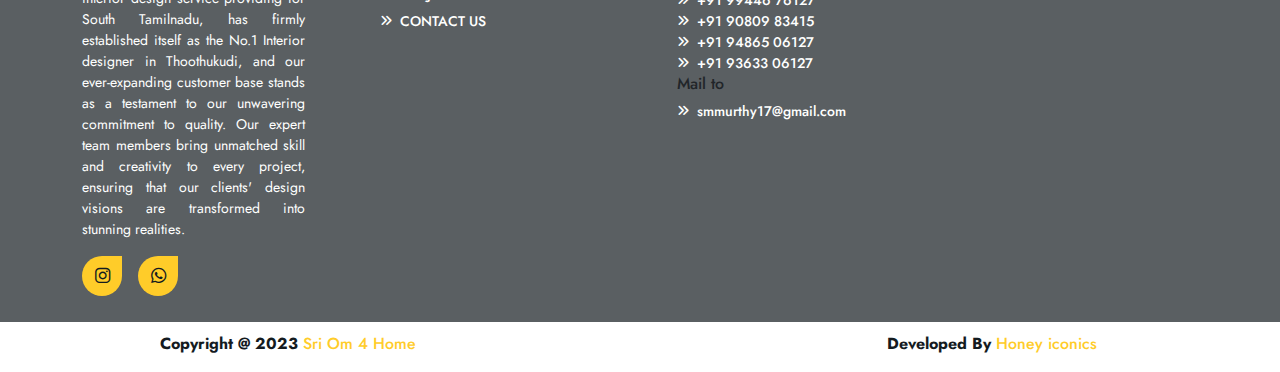
==== commit e23f3061: "Final" ====
--- a/index.html
+++ b/index.html
@@ -38,7 +38,9 @@
       <div class="container-fluid">
         <a class="navbar-brand" href="index.html">
           <img src="assets/Images/LOGO/logo1.png" alt="Logo">
+          <h1 class="d-lg-none sriOm">Sri Om 4 Home</h1>
         </a>
+        
         <button class="navbar-toggler collapsed" type="button" data-bs-toggle="collapse"
           data-bs-target="#navbarSupportedContent" aria-controls="navbarSupportedContent" aria-expanded="false"
           aria-label="Toggle navigation">
@@ -99,7 +101,7 @@
       </div>
       <div class="carousel-inner">
         <div class="carousel-item active">
-          <img src="assets/Images/Photos/1.jpeg" class="d-block w-100" alt="banner-image">
+          <img src="assets/Images/Photos/27.jpeg" class="d-block w-100" alt="banner-image">
           <div class="carousel-caption">
             <h1>Best Interior
               <br>Designer in Thoothukudi
@@ -109,7 +111,7 @@
           </div>
         </div>
         <div class="carousel-item">
-          <img src="assets/Images/Gallery/2.jpg" class="d-block w-100" alt="banner-image">
+          <img src="assets/Images/Photos/22.jpeg" class="d-block w-100" alt="banner-image">
           <div class="carousel-caption">
             <h1>Leading Interior
               <br> Designer in Thoothukudi
@@ -119,7 +121,7 @@
           </div>
         </div>
         <div class="carousel-item">
-          <img src="assets/Images/Gallery/3.jpg" class="d-block w-100" alt="banner-image">
+          <img src="assets/Images/Photos/20.jpeg" class="d-block w-100" alt="banner-image">
           <div class="carousel-caption">
             <h1>Home Interior
               <br> Designer in Thoothukudi
--- a/assets/CSS/style.css
+++ b/assets/CSS/style.css
@@ -146,8 +146,10 @@
 /* navbar-brand  */
 
 .navbar-brand {
-    width: 7%;
+    width: auto;
     height: 90px !important;
+    display: flex;
+    align-items: center;
 
 }
 
@@ -159,6 +161,14 @@
     height: 100% !important;
     width: 100%;
 
+}
+
+.sriOm{
+    color: var(--color);
+    font-size: 20px;
+    margin-bottom: 0;
+    font-weight: 700;
+    text-transform: uppercase;
 }
 
 .offcanvas {
@@ -293,6 +303,10 @@
 
 .nav-background {
     background-color: var(--white);
+}
+
+.nav-background .sriOm{
+    color: var(--black);
 }
 
 header {
